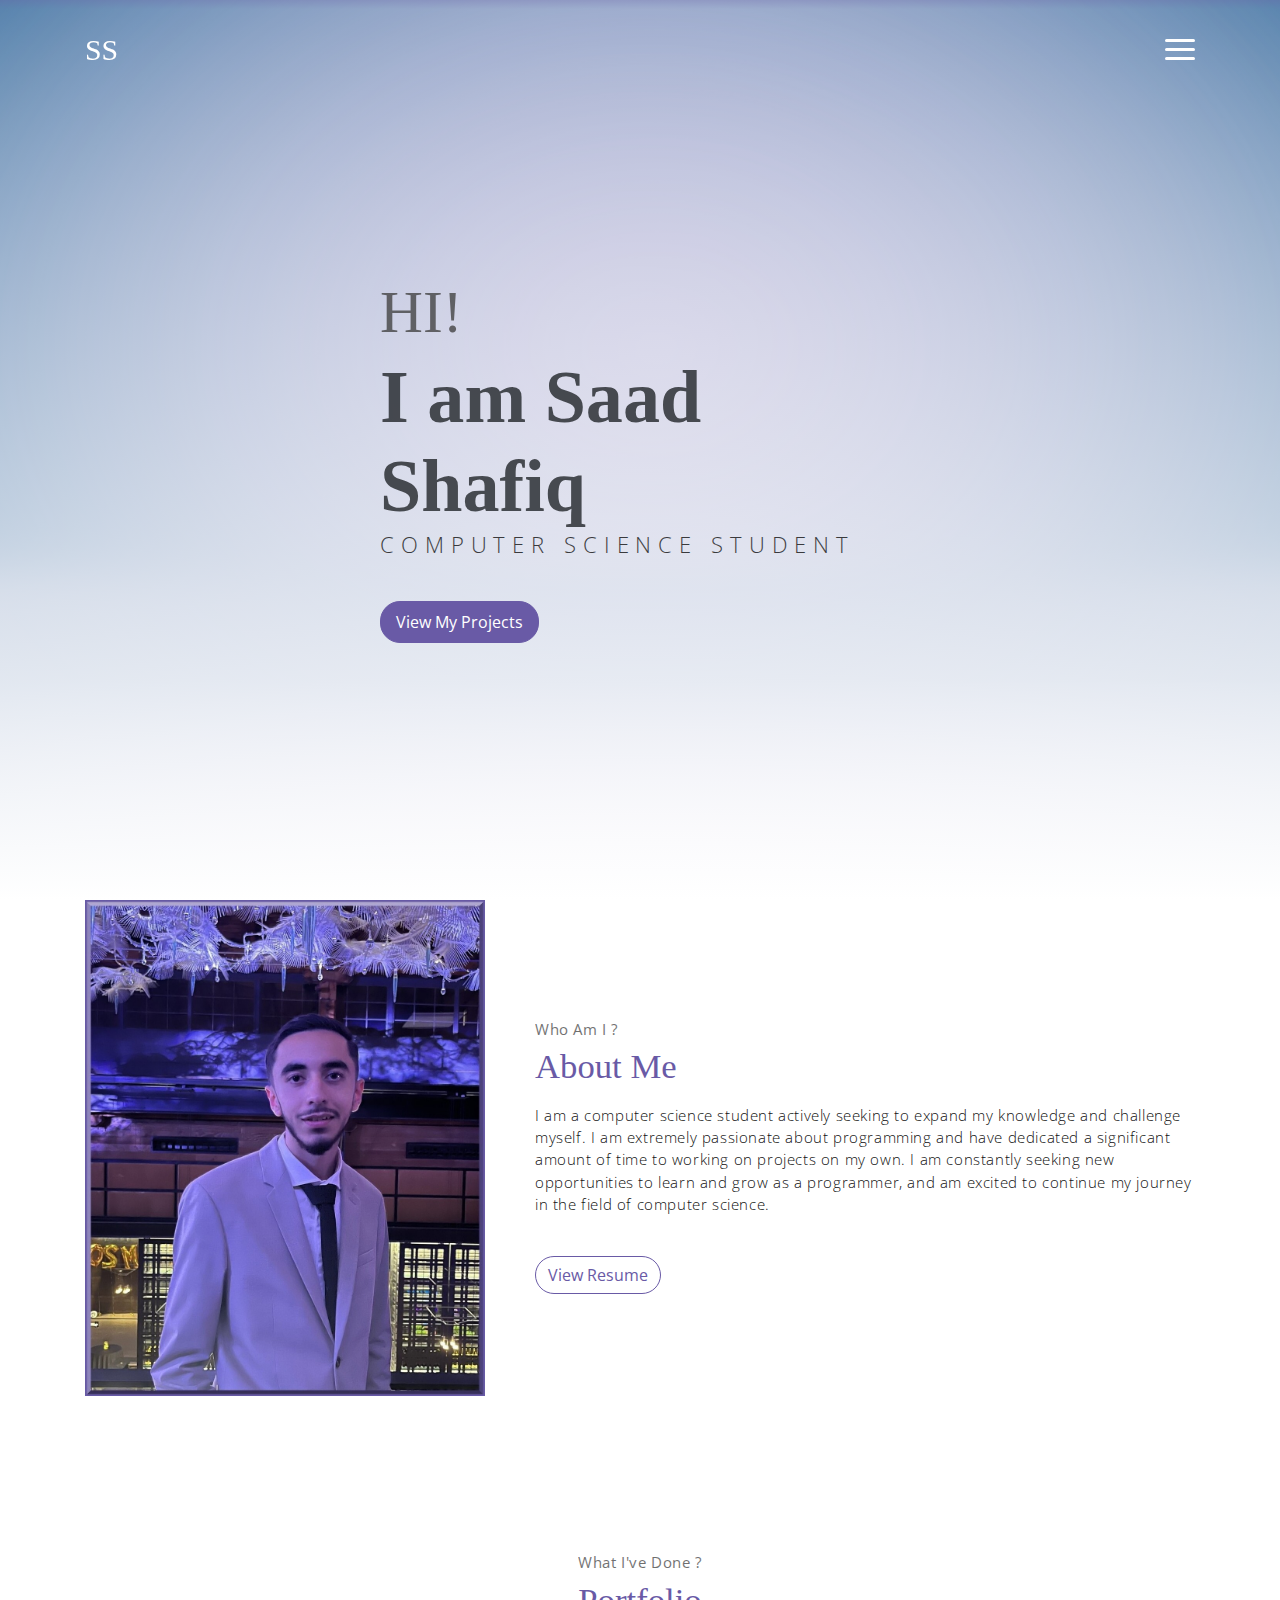
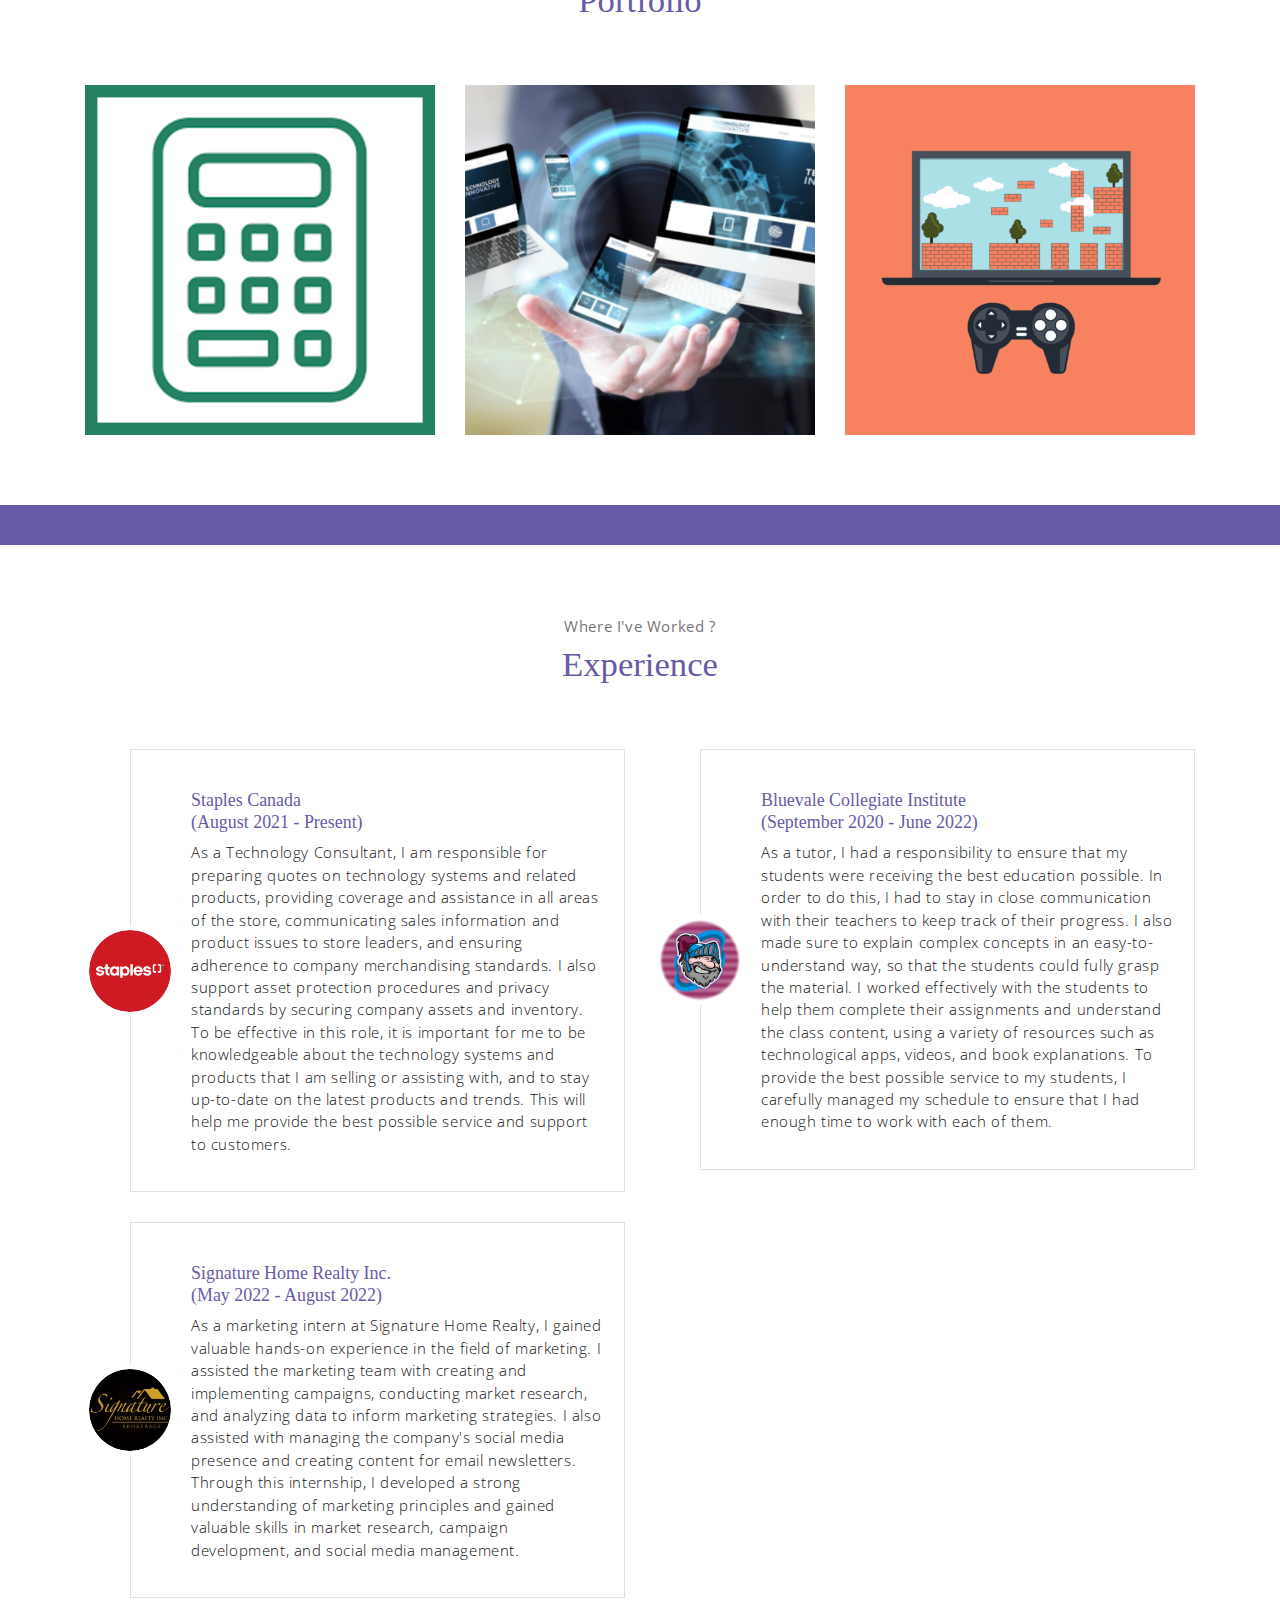
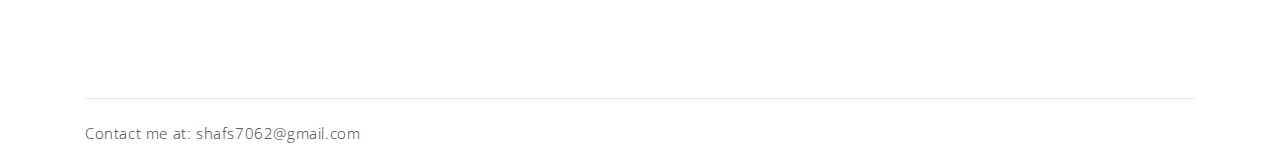
==== Saad Website/meyawo/public_html/index.html @ e9f36bd1 "added files" ====
<!DOCTYPE html>
<html lang="en">
<head>
	<meta charset="utf-8">
    <meta name="viewport" content="width=device-width, initial-scale=1, shrink-to-fit=no">
    <meta name="Saad Shafiq" content="About">
    <title>Homepage</title>
    <!-- font icons -->
    <link rel="stylesheet" href="assets/vendors/themify-icons/css/themify-icons.css">
	<link rel="stylesheet" href="assets/css/style.css">
</head>
<body data-spy="scroll" data-target=".navbar" data-offset="40" id="home">

    <!-- Page Navbar -->
    <nav class="custom-navbar" data-spy="affix" data-offset-top="20">
        <div class="container">
            <a class="logo" href="#">SS</a>         
            <ul class="nav">
                <li class="item">
                    <a class="link" href="#home">Home</a>
                </li>
                <li class="item">
                    <a class="link" href="#about">About</a>
                </li>
                <li class="item">
                    <a class="link" href="#portfolio">Portfolio</a>
                </li>
                <li class="item">
                    <a class="link" href="#testmonial">Experience</a>
                </li>
            </ul>
            <a href="javascript:void(0)" id="nav-toggle" class="hamburger hamburger--elastic">
                <div class="hamburger-box">
                  <div class="hamburger-inner"></div>
                </div>
            </a>
        </div>          
    </nav><!-- End of Page Navbar -->

    <!-- page header -->
    <header id="home" class="header">
        <div class="overlay"></div>
        <div class="header-content container">
            <h1 class="header-title">
                <span class="up">HI!</span>
                <span class="down">I am Saad Shafiq</span>
            </h1>
            <p class="header-subtitle">COMPUTER SCIENCE STUDENT</p>            

            <button onclick="window.open('https://github.com/saadshafiq15', '_blank');" class="btn btn-primary">View My Projects</button>
        </div>              
    </header><!-- end of page header -->

    <!-- about section -->
    <section class="section pt-0" id="about">
        <!-- container -->
        <div class="container text-center">
            <!-- about wrapper -->
            <div class="about">
                <div class="about-img-holder">
                    <img src="assets/imgs/myphoto.jpg" class="about-img" alt="">
                </div>
                <div class="about-caption">
                    <p class="section-subtitle">Who Am I ?</p>
                    <h2 class="section-title mb-3">About Me</h2>
                    <p>
                        I am a computer science student actively seeking to expand my knowledge and challenge myself. I am extremely passionate about programming and have dedicated a significant amount of time to working on projects on my own. I am constantly seeking new opportunities to learn and grow as a programmer, and am excited to continue my journey in the field of computer science.
                        <br>          
                    </p>
                    <button onclick="window.open('assets/imgs/resume.pdf', '_blank');" class="btn-rounded btn btn-outline-primary mt-4">View Resume</button>   
                </div>              
            </div><!-- end of about wrapper -->
        </div><!-- end of container -->
    </section> <!-- end of about section -->

    <!-- portfolio section -->
    <section class="section" id="portfolio">
        <div class="container text-center">
            <p class="section-subtitle">What I've Done ?</p>
            <h6 class="section-title mb-6">Portfolio</h6>
            <!-- row -->
            <div class="row">
                <div class="col-md-4">
                    <a href="https://replit.com/@SaadShafiq/CIS-1300-Grade-Calculator#main.c" target="_blank" class="portfolio-card">
                        <img src="assets/imgs/folio-1.png" class="portfolio-card-img" alt="Download">    
                        <span class="portfolio-card-overlay">
                            <span class="portfolio-card-caption">
                                <h4>C Programming</h5>
                                <p class="font-weight-normal">Grade Calculator</p>
                            </span>                         
                        </span>                     
                    </a>
                </div>
                <div class="col-md-4">
                    <a href="https://signaturehomerealtor.ca/" target="_blank" class="portfolio-card">
                        <img class="portfolio-card-img" src="assets/imgs/folio-2.png" class="img-responsive rounded" alt="">
                        <span class="portfolio-card-overlay">
                            <span class="portfolio-card-caption">
                                <h4>Web Development</h5>
                                <p class="font-weight-normal">Real Estate Brokerage</p>
                            </span>                         
                        </span>                         
                    </a>
                </div>
                <div class="col-md-4">
                    <a href="https://replit.com/@SaadShafiq/Maze-Game#main.py" target="_blank" class="portfolio-card">
                        <img class="portfolio-card-img" src="assets/imgs/folio-3.png" class="img-responsive rounded" alt="">    
                        <span class="portfolio-card-overlay">
                            <span class="portfolio-card-caption">
                                <h4>Game Development</h5>
                                <p class="font-weight-normal">Maze Game</p>
                            </span>                         
                        </span>                     
                    </a>
                </div>
            </div><!-- end of row -->
        </div><!-- end of container -->
    </section> <!-- end of portfolio section -->

    <!-- section -->
    <section class="section-sm bg-primary">
        <!-- container -->
        <div class="container text-center text-sm-left">
            <!-- row -->
            <div class="row align-items-center">
                <div class="col-sm offset-md-1 mb-4 mb-md-0">
                </div>
                <div class="col-sm offset-sm-2 offset-md-3">
                </div>
            </div> <!-- end of row -->
        </div> <!-- end of container -->
    </section> <!-- end of section -->

    <!-- testimonial section -->
    <section class="section" id="testmonial">
        <div class="container text-center">
            <p class="section-subtitle">Where I've Worked ?</p>
            <h6 class="section-title mb-6">Experience</h6>

            <!-- row -->
            <div class="row">
                <div class="col-md-6">
                    <div class="testimonial-card">
                        <div class="testimonial-card-img-holder">
                            <img src="assets/imgs/avatar2.png" class="testimonial-card-img" alt="">                           
                        </div>
                        <div class="testimonial-card-body">
                            <h6 class="testimonial-card-title">Staples Canada <br> (August 2021 - Present)</h6>
                            <p class="testimonial-card-subtitle">As a Technology Consultant, I am responsible for preparing quotes on technology systems and related products, providing coverage and assistance in all areas of the store, communicating sales information and product issues to store leaders, and ensuring adherence to company merchandising standards. I also support asset protection procedures and privacy standards by securing company assets and inventory. To be effective in this role, it is important for me to be knowledgeable about the technology systems and products that I am selling or assisting with, and to stay up-to-date on the latest products and trends. This will help me provide the best possible service and support to customers.</p>
                        </div>
                    </div>
                </div>
                <div class="col-md-6">
                    <div class="testimonial-card">
                        <div class="testimonial-card-img-holder">
                            <img src="assets/imgs/avatar3.jpg" class="testimonial-card-img" alt="">                        
                        </div>
                        <div class="testimonial-card-body">
                            <h6 class="testimonial-card-title">Bluevale Collegiate Institute <br> (September 2020 - June 2022)</h6>
                            <p class="testimonial-card-subtitle">As a tutor, I had a responsibility to ensure that my students were receiving the best education possible. In order to do this, I had to stay in close communication with their teachers to keep track of their progress. I also made sure to explain complex concepts in an easy-to-understand way, so that the students could fully grasp the material. I worked effectively with the students to help them complete their assignments and understand the class content, using a variety of resources such as technological apps, videos, and book explanations. To provide the best possible service to my students, I carefully managed my schedule to ensure that I had enough time to work with each of them.</p>
                        </div>
                    </div>
                </div>
                <div class="col-md-6">
                    <div class="testimonial-card">
                        <div class="testimonial-card-img-holder">
                            <img src="assets/imgs/avatar4.png" class="testimonial-card-img" alt="">                           
                        </div>
                        <div class="testimonial-card-body">
                            <h6 class="testimonial-card-title">Signature Home Realty Inc. <br> (May 2022 - August 2022)</h6>
                            <p class="testimonial-card-subtitle">As a marketing intern at Signature Home Realty, I gained valuable hands-on experience in the field of marketing. I assisted the marketing team with creating and implementing campaigns, conducting market research, and analyzing data to inform marketing strategies. I also assisted with managing the company's social media presence and creating content for email newsletters. Through this internship, I developed a strong understanding of marketing principles and gained valuable skills in market research, campaign development, and social media management.</p>
                        </div>
                    </div>
                </div>
            </div>
        </div> <!-- end of container -->
    </section> <!-- end of testimonial section -->
    

    <!-- footer -->
    <div class="container">
        <footer class="footer">       
            <p class="testimonial-card-subtitle">Contact me at: shafs7062@gmail.com</p>    
        </footer>
    </div> <!-- end of page footer -->
	
	<!-- core  -->
    <script src="assets/vendors/jquery/jquery-3.4.1.js"></script>
    <script src="assets/vendors/bootstrap/bootstrap.bundle.js"></script>

    <!-- bootstrap 3 affix -->
	<script src="assets/vendors/bootstrap/bootstrap.affix.js"></script>

    <!-- Meyawo js -->
    <script src="assets/js/meyawo.js"></script>

</body>
</html>
---- Saad Website/meyawo/public_html/assets/vendors/themify-icons/css/themify-icons.css ----
@font-face {
	font-family: 'themify';
	src:url("../fonts/themify.eot?-fvbane");
	src:url("../fonts/themify.eot?#iefix-fvbane") format("embedded-opentype"),
		url("../fonts/themify.woff?-fvbane") format("woff"),
		url("../fonts/themify.ttf?-fvbane") format("truetype"),
		url("../fonts/themify.svg?-fvbane#themify") format("svg");
	font-weight: normal;
	font-style: normal;
}

[class^="ti-"], [class*=" ti-"] {
	font-family: 'themify';
	speak: none;
	font-style: normal;
	font-weight: normal;
	font-variant: normal;
	text-transform: none;
	line-height: 1;

	/* Better Font Rendering =========== */
	-webkit-font-smoothing: antialiased;
	-moz-osx-font-smoothing: grayscale;
}

.ti-wand:before {
	content: "\e600";
}
.ti-volume:before {
	content: "\e601";
}
.ti-user:before {
	content: "\e602";
}
.ti-unlock:before {
	content: "\e603";
}
.ti-unlink:before {
	content: "\e604";
}
.ti-trash:before {
	content: "\e605";
}
.ti-thought:before {
	content: "\e606";
}
.ti-target:before {
	content: "\e607";
}
.ti-tag:before {
	content: "\e608";
}
.ti-tablet:before {
	content: "\e609";
}
.ti-star:before {
	content: "\e60a";
}
.ti-spray:before {
	content: "\e60b";
}
.ti-signal:before {
	content: "\e60c";
}
.ti-shopping-cart:before {
	content: "\e60d";
}
.ti-shopping-cart-full:before {
	content: "\e60e";
}
.ti-settings:before {
	content: "\e60f";
}
.ti-search:before {
	content: "\e610";
}
.ti-zoom-in:before {
	content: "\e611";
}
.ti-zoom-out:before {
	content: "\e612";
}
.ti-cut:before {
	content: "\e613";
}
.ti-ruler:before {
	content: "\e614";
}
.ti-ruler-pencil:before {
	content: "\e615";
}
.ti-ruler-alt:before {
	content: "\e616";
}
.ti-bookmark:before {
	content: "\e617";
}
.ti-bookmark-alt:before {
	content: "\e618";
}
.ti-reload:before {
	content: "\e619";
}
.ti-plus:before {
	content: "\e61a";
}
.ti-pin:before {
	content: "\e61b";
}
.ti-pencil:before {
	content: "\e61c";
}
.ti-pencil-alt:before {
	content: "\e61d";
}
.ti-paint-roller:before {
	content: "\e61e";
}
.ti-paint-bucket:before {
	content: "\e61f";
}
.ti-na:before {
	content: "\e620";
}
.ti-mobile:before {
	content: "\e621";
}
.ti-minus:before {
	content: "\e622";
}
.ti-medall:before {
	content: "\e623";
}
.ti-medall-alt:before {
	content: "\e624";
}
.ti-marker:before {
	content: "\e625";
}
.ti-marker-alt:before {
	content: "\e626";
}
.ti-arrow-up:before {
	content: "\e627";
}
.ti-arrow-right:before {
	content: "\e628";
}
.ti-arrow-left:before {
	content: "\e629";
}
.ti-arrow-down:before {
	content: "\e62a";
}
.ti-lock:before {
	content: "\e62b";
}
.ti-location-arrow:before {
	content: "\e62c";
}
.ti-link:before {
	content: "\e62d";
}
.ti-layout:before {
	content: "\e62e";
}
.ti-layers:before {
	content: "\e62f";
}
.ti-layers-alt:before {
	content: "\e630";
}
.ti-key:before {
	content: "\e631";
}
.ti-import:before {
	content: "\e632";
}
.ti-image:before {
	content: "\e633";
}
.ti-heart:before {
	content: "\e634";
}
.ti-heart-broken:before {
	content: "\e635";
}
.ti-hand-stop:before {
	content: "\e636";
}
.ti-hand-open:before {
	content: "\e637";
}
.ti-hand-drag:before {
	content: "\e638";
}
.ti-folder:before {
	content: "\e639";
}
.ti-flag:before {
	content: "\e63a";
}
.ti-flag-alt:before {
	content: "\e63b";
}
.ti-flag-alt-2:before {
	content: "\e63c";
}
.ti-eye:before {
	content: "\e63d";
}
.ti-export:before {
	content: "\e63e";
}
.ti-exchange-vertical:before {
	content: "\e63f";
}
.ti-desktop:before {
	content: "\e640";
}
.ti-cup:before {
	content: "\e641";
}
.ti-crown:before {
	content: "\e642";
}
.ti-comments:before {
	content: "\e643";
}
.ti-comment:before {
	content: "\e644";
}
.ti-comment-alt:before {
	content: "\e645";
}
.ti-close:before {
	content: "\e646";
}
.ti-clip:before {
	content: "\e647";
}
.ti-angle-up:before {
	content: "\e648";
}
.ti-angle-right:before {
	content: "\e649";
}
.ti-angle-left:before {
	content: "\e64a";
}
.ti-angle-down:before {
	content: "\e64b";
}
.ti-check:before {
	content: "\e64c";
}
.ti-check-box:before {
	content: "\e64d";
}
.ti-camera:before {
	content: "\e64e";
}
.ti-announcement:before {
	content: "\e64f";
}
.ti-brush:before {
	content: "\e650";
}
.ti-briefcase:before {
	content: "\e651";
}
.ti-bolt:before {
	content: "\e652";
}
.ti-bolt-alt:before {
	content: "\e653";
}
.ti-blackboard:before {
	content: "\e654";
}
.ti-bag:before {
	content: "\e655";
}
.ti-move:before {
	content: "\e656";
}
.ti-arrows-vertical:before {
	content: "\e657";
}
.ti-arrows-horizontal:before {
	content: "\e658";
}
.ti-fullscreen:before {
	content: "\e659";
}
.ti-arrow-top-right:before {
	content: "\e65a";
}
.ti-arrow-top-left:before {
	content: "\e65b";
}
.ti-arrow-circle-up:before {
	content: "\e65c";
}
.ti-arrow-circle-right:before {
	content: "\e65d";
}
.ti-arrow-circle-left:before {
	content: "\e65e";
}
.ti-arrow-circle-down:before {
	content: "\e65f";
}
.ti-angle-double-up:before {
	content: "\e660";
}
.ti-angle-double-right:before {
	content: "\e661";
}
.ti-angle-double-left:before {
	content: "\e662";
}
.ti-angle-double-down:before {
	content: "\e663";
}
.ti-zip:before {
	content: "\e664";
}
.ti-world:before {
	content: "\e665";
}
.ti-wheelchair:before {
	content: "\e666";
}
.ti-view-list:before {
	content: "\e667";
}
.ti-view-list-alt:before {
	content: "\e668";
}
.ti-view-grid:before {
	content: "\e669";
}
.ti-uppercase:before {
	content: "\e66a";
}
.ti-upload:before {
	content: "\e66b";
}
.ti-underline:before {
	content: "\e66c";
}
.ti-truck:before {
	content: "\e66d";
}
.ti-timer:before {
	content: "\e66e";
}
.ti-ticket:before {
	content: "\e66f";
}
.ti-thumb-up:before {
	content: "\e670";
}
.ti-thumb-down:before {
	content: "\e671";
}
.ti-text:before {
	content: "\e672";
}
.ti-stats-up:before {
	content: "\e673";
}
.ti-stats-down:before {
	content: "\e674";
}
.ti-split-v:before {
	content: "\e675";
}
.ti-split-h:before {
	content: "\e676";
}
.ti-smallcap:before {
	content: "\e677";
}
.ti-shine:before {
	content: "\e678";
}
.ti-shift-right:before {
	content: "\e679";
}
.ti-shift-left:before {
	content: "\e67a";
}
.ti-shield:before {
	content: "\e67b";
}
.ti-notepad:before {
	content: "\e67c";
}
.ti-server:before {
	content: "\e67d";
}
.ti-quote-right:before {
	content: "\e67e";
}
.ti-quote-left:before {
	content: "\e67f";
}
.ti-pulse:before {
	content: "\e680";
}
.ti-printer:before {
	content: "\e681";
}
.ti-power-off:before {
	content: "\e682";
}
.ti-plug:before {
	content: "\e683";
}
.ti-pie-chart:before {
	content: "\e684";
}
.ti-paragraph:before {
	content: "\e685";
}
.ti-panel:before {
	content: "\e686";
}
.ti-package:before {
	content: "\e687";
}
.ti-music:before {
	content: "\e688";
}
.ti-music-alt:before {
	content: "\e689";
}
.ti-mouse:before {
	content: "\e68a";
}
.ti-mouse-alt:before {
	content: "\e68b";
}
.ti-money:before {
	content: "\e68c";
}
.ti-microphone:before {
	content: "\e68d";
}
.ti-menu:before {
	content: "\e68e";
}
.ti-menu-alt:before {
	content: "\e68f";
}
.ti-map:before {
	content: "\e690";
}
.ti-map-alt:before {
	content: "\e691";
}
.ti-loop:before {
	content: "\e692";
}
.ti-location-pin:before {
	content: "\e693";
}
.ti-list:before {
	content: "\e694";
}
.ti-light-bulb:before {
	content: "\e695";
}
.ti-Italic:before {
	content: "\e696";
}
.ti-info:before {
	content: "\e697";
}
.ti-infinite:before {
	content: "\e698";
}
.ti-id-badge:before {
	content: "\e699";
}
.ti-hummer:before {
	content: "\e69a";
}
.ti-home:before {
	content: "\e69b";
}
.ti-help:before {
	content: "\e69c";
}
.ti-headphone:before {
	content: "\e69d";
}
.ti-harddrives:before {
	content: "\e69e";
}
.ti-harddrive:before {
	content: "\e69f";
}
.ti-gift:before {
	content: "\e6a0";
}
.ti-game:before {
	content: "\e6a1";
}
.ti-filter:before {
	content: "\e6a2";
}
.ti-files:before {
	content: "\e6a3";
}
.ti-file:before {
	content: "\e6a4";
}
.ti-eraser:before {
	content: "\e6a5";
}
.ti-envelope:before {
	content: "\e6a6";
}
.ti-download:before {
	content: "\e6a7";
}
.ti-direction:before {
	content: "\e6a8";
}
.ti-direction-alt:before {
	content: "\e6a9";
}
.ti-dashboard:before {
	content: "\e6aa";
}
.ti-control-stop:before {
	content: "\e6ab";
}
.ti-control-shuffle:before {
	content: "\e6ac";
}
.ti-control-play:before {
	content: "\e6ad";
}
.ti-control-pause:before {
	content: "\e6ae";
}
.ti-control-forward:before {
	content: "\e6af";
}
.ti-control-backward:before {
	content: "\e6b0";
}
.ti-cloud:before {
	content: "\e6b1";
}
.ti-cloud-up:before {
	content: "\e6b2";
}
.ti-cloud-down:before {
	content: "\e6b3";
}
.ti-clipboard:before {
	content: "\e6b4";
}
.ti-car:before {
	content: "\e6b5";
}
.ti-calendar:before {
	content: "\e6b6";
}
.ti-book:before {
	content: "\e6b7";
}
.ti-bell:before {
	content: "\e6b8";
}
.ti-basketball:before {
	content: "\e6b9";
}
.ti-bar-chart:before {
	content: "\e6ba";
}
.ti-bar-chart-alt:before {
	content: "\e6bb";
}
.ti-back-right:before {
	content: "\e6bc";
}
.ti-back-left:before {
	content: "\e6bd";
}
.ti-arrows-corner:before {
	content: "\e6be";
}
.ti-archive:before {
	content: "\e6bf";
}
.ti-anchor:before {
	content: "\e6c0";
}
.ti-align-right:before {
	content: "\e6c1";
}
.ti-align-left:before {
	content: "\e6c2";
}
.ti-align-justify:before {
	content: "\e6c3";
}
.ti-align-center:before {
	content: "\e6c4";
}
.ti-alert:before {
	content: "\e6c5";
}
.ti-alarm-clock:before {
	content: "\e6c6";
}
.ti-agenda:before {
	content: "\e6c7";
}
.ti-write:before {
	content: "\e6c8";
}
.ti-window:before {
	content: "\e6c9";
}
.ti-widgetized:before {
	content: "\e6ca";
}
.ti-widget:before {
	content: "\e6cb";
}
.ti-widget-alt:before {
	content: "\e6cc";
}
.ti-wallet:before {
	content: "\e6cd";
}
.ti-video-clapper:before {
	content: "\e6ce";
}
.ti-video-camera:before {
	content: "\e6cf";
}
.ti-vector:before {
	content: "\e6d0";
}
.ti-themify-logo:before {
	content: "\e6d1";
}
.ti-themify-favicon:before {
	content: "\e6d2";
}
.ti-themify-favicon-alt:before {
	content: "\e6d3";
}
.ti-support:before {
	content: "\e6d4";
}
.ti-stamp:before {
	content: "\e6d5";
}
.ti-split-v-alt:before {
	content: "\e6d6";
}
.ti-slice:before {
	content: "\e6d7";
}
.ti-shortcode:before {
	content: "\e6d8";
}
.ti-shift-right-alt:before {
	content: "\e6d9";
}
.ti-shift-left-alt:before {
	content: "\e6da";
}
.ti-ruler-alt-2:before {
	content: "\e6db";
}
.ti-receipt:before {
	content: "\e6dc";
}
.ti-pin2:before {
	content: "\e6dd";
}
.ti-pin-alt:before {
	content: "\e6de";
}
.ti-pencil-alt2:before {
	content: "\e6df";
}
.ti-palette:before {
	content: "\e6e0";
}
.ti-more:before {
	content: "\e6e1";
}
.ti-more-alt:before {
	content: "\e6e2";
}
.ti-microphone-alt:before {
	content: "\e6e3";
}
.ti-magnet:before {
	content: "\e6e4";
}
.ti-line-double:before {
	content: "\e6e5";
}
.ti-line-dotted:before {
	content: "\e6e6";
}
.ti-line-dashed:before {
	content: "\e6e7";
}
.ti-layout-width-full:before {
	content: "\e6e8";
}
.ti-layout-width-default:before {
	content: "\e6e9";
}
.ti-layout-width-default-alt:before {
	content: "\e6ea";
}
.ti-layout-tab:before {
	content: "\e6eb";
}
.ti-layout-tab-window:before {
	content: "\e6ec";
}
.ti-layout-tab-v:before {
	content: "\e6ed";
}
.ti-layout-tab-min:before {
	content: "\e6ee";
}
.ti-layout-slider:before {
	content: "\e6ef";
}
.ti-layout-slider-alt:before {
	content: "\e6f0";
}
.ti-layout-sidebar-right:before {
	content: "\e6f1";
}
.ti-layout-sidebar-none:before {
	content: "\e6f2";
}
.ti-layout-sidebar-left:before {
	content: "\e6f3";
}
.ti-layout-placeholder:before {
	content: "\e6f4";
}
.ti-layout-menu:before {
	content: "\e6f5";
}
.ti-layout-menu-v:before {
	content: "\e6f6";
}
.ti-layout-menu-separated:before {
	content: "\e6f7";
}
.ti-layout-menu-full:before {
	content: "\e6f8";
}
.ti-layout-media-right-alt:before {
	content: "\e6f9";
}
.ti-layout-media-right:before {
	content: "\e6fa";
}
.ti-layout-media-overlay:before {
	content: "\e6fb";
}
.ti-layout-media-overlay-alt:before {
	content: "\e6fc";
}
.ti-layout-media-overlay-alt-2:before {
	content: "\e6fd";
}
.ti-layout-media-left-alt:before {
	content: "\e6fe";
}
.ti-layout-media-left:before {
	content: "\e6ff";
}
.ti-layout-media-center-alt:before {
	content: "\e700";
}
.ti-layout-media-center:before {
	content: "\e701";
}
.ti-layout-list-thumb:before {
	content: "\e702";
}
.ti-layout-list-thumb-alt:before {
	content: "\e703";
}
.ti-layout-list-post:before {
	content: "\e704";
}
.ti-layout-list-large-image:before {
	content: "\e705";
}
.ti-layout-line-solid:before {
	content: "\e706";
}
.ti-layout-grid4:before {
	content: "\e707";
}
.ti-layout-grid3:before {
	content: "\e708";
}
.ti-layout-grid2:before {
	content: "\e709";
}
.ti-layout-grid2-thumb:before {
	content: "\e70a";
}
.ti-layout-cta-right:before {
	content: "\e70b";
}
.ti-layout-cta-left:before {
	content: "\e70c";
}
.ti-layout-cta-center:before {
	content: "\e70d";
}
.ti-layout-cta-btn-right:before {
	content: "\e70e";
}
.ti-layout-cta-btn-left:before {
	content: "\e70f";
}
.ti-layout-column4:before {
	content: "\e710";
}
.ti-layout-column3:before {
	content: "\e711";
}
.ti-layout-column2:before {
	content: "\e712";
}
.ti-layout-accordion-separated:before {
	content: "\e713";
}
.ti-layout-accordion-merged:before {
	content: "\e714";
}
.ti-layout-accordion-list:before {
	content: "\e715";
}
.ti-ink-pen:before {
	content: "\e716";
}
.ti-info-alt:before {
	content: "\e717";
}
.ti-help-alt:before {
	content: "\e718";
}
.ti-headphone-alt:before {
	content: "\e719";
}
.ti-hand-point-up:before {
	content: "\e71a";
}
.ti-hand-point-right:before {
	content: "\e71b";
}
.ti-hand-point-left:before {
	content: "\e71c";
}
.ti-hand-point-down:before {
	content: "\e71d";
}
.ti-gallery:before {
	content: "\e71e";
}
.ti-face-smile:before {
	content: "\e71f";
}
.ti-face-sad:before {
	content: "\e720";
}
.ti-credit-card:before {
	content: "\e721";
}
.ti-control-skip-forward:before {
	content: "\e722";
}
.ti-control-skip-backward:before {
	content: "\e723";
}
.ti-control-record:before {
	content: "\e724";
}
.ti-control-eject:before {
	content: "\e725";
}
.ti-comments-smiley:before {
	content: "\e726";
}
.ti-brush-alt:before {
	content: "\e727";
}
.ti-youtube:before {
	content: "\e728";
}
.ti-vimeo:before {
	content: "\e729";
}
.ti-twitter:before {
	content: "\e72a";
}
.ti-time:before {
	content: "\e72b";
}
.ti-tumblr:before {
	content: "\e72c";
}
.ti-skype:before {
	content: "\e72d";
}
.ti-share:before {
	content: "\e72e";
}
.ti-share-alt:before {
	content: "\e72f";
}
.ti-rocket:before {
	content: "\e730";
}
.ti-pinterest:before {
	content: "\e731";
}
.ti-new-window:before {
	content: "\e732";
}
.ti-microsoft:before {
	content: "\e733";
}
.ti-list-ol:before {
	content: "\e734";
}
.ti-linkedin:before {
	content: "\e735";
}
.ti-layout-sidebar-2:before {
	content: "\e736";
}
.ti-layout-grid4-alt:before {
	content: "\e737";
}
.ti-layout-grid3-alt:before {
	content: "\e738";
}
.ti-layout-grid2-alt:before {
	content: "\e739";
}
.ti-layout-column4-alt:before {
	content: "\e73a";
}
.ti-layout-column3-alt:before {
	content: "\e73b";
}
.ti-layout-column2-alt:before {
	content: "\e73c";
}
.ti-instagram:before {
	content: "\e73d";
}
.ti-google:before {
	content: "\e73e";
}
.ti-github:before {
	content: "\e73f";
}
.ti-flickr:before {
	content: "\e740";
}
.ti-facebook:before {
	content: "\e741";
}
.ti-dropbox:before {
	content: "\e742";
}
.ti-dribbble:before {
	content: "\e743";
}
.ti-apple:before {
	content: "\e744";
}
.ti-android:before {
	content: "\e745";
}
.ti-save:before {
	content: "\e746";
}
.ti-save-alt:before {
	content: "\e747";
}
.ti-yahoo:before {
	content: "\e748";
}
.ti-wordpress:before {
	content: "\e749";
}
.ti-vimeo-alt:before {
	content: "\e74a";
}
.ti-twitter-alt:before {
	content: "\e74b";
}
.ti-tumblr-alt:before {
	content: "\e74c";
}
.ti-trello:before {
	content: "\e74d";
}
.ti-stack-overflow:before {
	content: "\e74e";
}
.ti-soundcloud:before {
	content: "\e74f";
}
.ti-sharethis:before {
	content: "\e750";
}
.ti-sharethis-alt:before {
	content: "\e751";
}
.ti-reddit:before {
	content: "\e752";
}
.ti-pinterest-alt:before {
	content: "\e753";
}
.ti-microsoft-alt:before {
	content: "\e754";
}
.ti-linux:before {
	content: "\e755";
}
.ti-jsfiddle:before {
	content: "\e756";
}
.ti-joomla:before {
	content: "\e757";
}
.ti-html5:before {
	content: "\e758";
}
.ti-flickr-alt:before {
	content: "\e759";
}
.ti-email:before {
	content: "\e75a";
}
.ti-drupal:before {
	content: "\e75b";
}
.ti-dropbox-alt:before {
	content: "\e75c";
}
.ti-css3:before {
	content: "\e75d";
}
.ti-rss:before {
	content: "\e75e";
}
.ti-rss-alt:before {
	content: "\e75f";
}
---- Saad Website/meyawo/public_html/assets/css/style.css ----
@charset "UTF-8";
@import url("https://fonts.googleapis.com/css?family=Baloo+Paaji|Open+Sans:300,300i,400,400i,600,600i,700,700i");
:root {
  --blue: #1e549f;
  --indigo: #695aa6;
  --purple: #6f42c1;
  --pink: #e83e8c;
  --red: #ec185d;
  --orange: #ff6d02;
  --yellow: #ffc107;
  --green: #1bb74f;
  --teal: #20c997;
  --cyan: #17a2b8;
  --white: #fff;
  --gray: #6c757d;
  --gray-dark: #393e46;
  --primary: #695aa6;
  --secondary: #393e46;
  --success: #1bb74f;
  --info: #17a2b8;
  --warning: #ff6d02;
  --danger: #ec185d;
  --light: #f8f9fa;
  --dark: #212529;
  --breakpoint-xs: 0;
  --breakpoint-sm: 576px;
  --breakpoint-md: 768px;
  --breakpoint-lg: 992px;
  --breakpoint-xl: 1200px;
  --font-family-sans-serif: "Open Sans", sans-serif;
  --font-family-monospace: SFMono-Regular, Menlo, Monaco, Consolas, "Liberation Mono", "Courier New", monospace;
}

*,
*::before,
*::after {
  box-sizing: border-box;
}

html {
  font-family: sans-serif;
  line-height: 1.15;
  -webkit-text-size-adjust: 100%;
  -webkit-tap-highlight-color: rgba(0, 0, 0, 0);
}

article, aside, figcaption, figure, footer, header, hgroup, main, nav, section {
  display: block;
}

body {
  margin: 0;
  font-family: "Open Sans", sans-serif;
  font-size: 1rem;
  font-weight: 400;
  line-height: 1.5;
  color: #212529;
  text-align: left;
  background-color: #fff;
}

[tabindex="-1"]:focus {
  outline: 0 !important;
}

hr {
  box-sizing: content-box;
  height: 0;
  overflow: visible;
}

h1, h2, h3, h4, h5, h6 {
  margin-top: 0;
  margin-bottom: 0.5rem;
}

p {
  margin-top: 0;
  margin-bottom: 1rem;
}

abbr[title],
abbr[data-original-title] {
  text-decoration: underline;
  -webkit-text-decoration: underline dotted;
          text-decoration: underline dotted;
  cursor: help;
  border-bottom: 0;
  -webkit-text-decoration-skip-ink: none;
          text-decoration-skip-ink: none;
}

address {
  margin-bottom: 1rem;
  font-style: normal;
  line-height: inherit;
}

ol,
ul,
dl {
  margin-top: 0;
  margin-bottom: 1rem;
}

ol ol,
ul ul,
ol ul,
ul ol {
  margin-bottom: 0;
}

dt {
  font-weight: 700;
}

dd {
  margin-bottom: .5rem;
  margin-left: 0;
}

blockquote {
  margin: 0 0 1rem;
}

b,
strong {
  font-weight: bolder;
}

small {
  font-size: 80%;
}

sub,
sup {
  position: relative;
  font-size: 75%;
  line-height: 0;
  vertical-align: baseline;
}

sub {
  bottom: -.25em;
}

sup {
  top: -.5em;
}

a {
  color: #695aa6;
  text-decoration: none;
  background-color: transparent;
}

a:hover {
  color: #493f75;
  text-decoration: none;
}

a:not([href]):not([tabindex]) {
  color: inherit;
  text-decoration: none;
}

a:not([href]):not([tabindex]):hover, a:not([href]):not([tabindex]):focus {
  color: inherit;
  text-decoration: none;
}

a:not([href]):not([tabindex]):focus {
  outline: 0;
}

pre,
code,
kbd,
samp {
  font-family: SFMono-Regular, Menlo, Monaco, Consolas, "Liberation Mono", "Courier New", monospace;
  font-size: 1em;
}

pre {
  margin-top: 0;
  margin-bottom: 1rem;
  overflow: auto;
}

figure {
  margin: 0 0 1rem;
}

img {
  vertical-align: middle;
  border-style: none;
}

svg {
  overflow: hidden;
  vertical-align: middle;
}

table {
  border-collapse: collapse;
}

caption {
  padding-top: 0.75rem;
  padding-bottom: 0.75rem;
  color: #6c757d;
  text-align: left;
  caption-side: bottom;
}

th {
  text-align: inherit;
}

label {
  display: inline-block;
  margin-bottom: 0.5rem;
}

button {
  border-radius: 0;
}

button:focus {
  outline: 1px dotted;
  outline: 5px auto -webkit-focus-ring-color;
}

input,
button,
select,
optgroup,
textarea {
  margin: 0;
  font-family: inherit;
  font-size: inherit;
  line-height: inherit;
}

button,
input {
  overflow: visible;
}

button,
select {
  text-transform: none;
}

select {
  word-wrap: normal;
}

button,
[type="button"],
[type="reset"],
[type="submit"] {
  -webkit-appearance: button;
}

button:not(:disabled),
[type="button"]:not(:disabled),
[type="reset"]:not(:disabled),
[type="submit"]:not(:disabled) {
  cursor: pointer;
}

button::-moz-focus-inner,
[type="button"]::-moz-focus-inner,
[type="reset"]::-moz-focus-inner,
[type="submit"]::-moz-focus-inner {
  padding: 0;
  border-style: none;
}

input[type="radio"],
input[type="checkbox"] {
  box-sizing: border-box;
  padding: 0;
}

input[type="date"],
input[type="time"],
input[type="datetime-local"],
input[type="month"] {
  -webkit-appearance: listbox;
}

textarea {
  overflow: auto;
  resize: vertical;
}

fieldset {
  min-width: 0;
  padding: 0;
  margin: 0;
  border: 0;
}

legend {
  display: block;
  width: 100%;
  max-width: 100%;
  padding: 0;
  margin-bottom: .5rem;
  font-size: 1.5rem;
  line-height: inherit;
  color: inherit;
  white-space: normal;
}

progress {
  vertical-align: baseline;
}

[type="number"]::-webkit-inner-spin-button,
[type="number"]::-webkit-outer-spin-button {
  height: auto;
}

[type="search"] {
  outline-offset: -2px;
  -webkit-appearance: none;
}

[type="search"]::-webkit-search-decoration {
  -webkit-appearance: none;
}

::-webkit-file-upload-button {
  font: inherit;
  -webkit-appearance: button;
}

output {
  display: inline-block;
}

summary {
  display: list-item;
  cursor: pointer;
}

template {
  display: none;
}

[hidden] {
  display: none !important;
}

h1, h2, h3, h4, h5, h6,
.h1, .h2, .h3, .h4, .h5, .h6 {
  margin-bottom: 0.5rem;
  font-weight: 500;
  line-height: 1.2;
}

h1, .h1 {
  font-size: 2.5rem;
}

h2, .h2 {
  font-size: 2rem;
}

h3, .h3 {
  font-size: 1.75rem;
}

h4, .h4 {
  font-size: 1.5rem;
}

h5, .h5 {
  font-size: 1.25rem;
}

h6, .h6 {
  font-size: 1rem;
}

.lead {
  font-size: 1.25rem;
  font-weight: 300;
}

.display-1 {
  font-size: 6rem;
  font-weight: 300;
  line-height: 1.2;
}

.display-2 {
  font-size: 5.5rem;
  font-weight: 300;
  line-height: 1.2;
}

.display-3 {
  font-size: 4.5rem;
  font-weight: 300;
  line-height: 1.2;
}

.display-4 {
  font-size: 3.5rem;
  font-weight: 300;
  line-height: 1.2;
}

hr {
  margin-top: 1rem;
  margin-bottom: 1rem;
  border: 0;
  border-top: 1px solid rgba(0, 0, 0, 0.1);
}

small,
.small {
  font-size: 80%;
  font-weight: 400;
}

mark,
.mark {
  padding: 0.2em;
  background-color: #fcf8e3;
}

.list-unstyled {
  padding-left: 0;
  list-style: none;
}

.list-inline {
  padding-left: 0;
  list-style: none;
}

.list-inline-item {
  display: inline-block;
}

.list-inline-item:not(:last-child) {
  margin-right: 0.5rem;
}

.initialism {
  font-size: 90%;
  text-transform: uppercase;
}

.blockquote {
  margin-bottom: 1rem;
  font-size: 1.25rem;
}

.blockquote-footer {
  display: block;
  font-size: 80%;
  color: #6c757d;
}

.blockquote-footer::before {
  content: "\2014\00A0";
}

.img-fluid {
  max-width: 100%;
  height: auto;
}

.img-thumbnail {
  padding: 0.25rem;
  background-color: #fff;
  border: 1px solid #dee2e6;
  border-radius: 0.25rem;
  max-width: 100%;
  height: auto;
}

.figure {
  display: inline-block;
}

.figure-img {
  margin-bottom: 0.5rem;
  line-height: 1;
}

.figure-caption {
  font-size: 90%;
  color: #6c757d;
}

code {
  font-size: 87.5%;
  color: #e83e8c;
  word-break: break-word;
}

a > code {
  color: inherit;
}

kbd {
  padding: 0.2rem 0.4rem;
  font-size: 87.5%;
  color: #fff;
  background-color: #212529;
  border-radius: 0.2rem;
}

kbd kbd {
  padding: 0;
  font-size: 100%;
  font-weight: 700;
}

pre {
  display: block;
  font-size: 87.5%;
  color: #212529;
}

pre code {
  font-size: inherit;
  color: inherit;
  word-break: normal;
}

.pre-scrollable {
  max-height: 340px;
  overflow-y: scroll;
}

.container {
  width: 100%;
  padding-right: 15px;
  padding-left: 15px;
  margin-right: auto;
  margin-left: auto;
}

@media (min-width: 576px) {
  .container {
    max-width: 540px;
  }
}

@media (min-width: 768px) {
  .container {
    max-width: 720px;
  }
}

@media (min-width: 992px) {
  .container {
    max-width: 960px;
  }
}

@media (min-width: 1200px) {
  .container {
    max-width: 1140px;
  }
}

.container-fluid {
  width: 100%;
  padding-right: 15px;
  padding-left: 15px;
  margin-right: auto;
  margin-left: auto;
}

.row {
  display: -webkit-box;
  display: -webkit-flex;
  display: -ms-flexbox;
  display: flex;
  -webkit-flex-wrap: wrap;
      -ms-flex-wrap: wrap;
          flex-wrap: wrap;
  margin-right: -15px;
  margin-left: -15px;
}

.no-gutters {
  margin-right: 0;
  margin-left: 0;
}

.no-gutters > .col,
.no-gutters > [class*="col-"] {
  padding-right: 0;
  padding-left: 0;
}

.col-1, .col-2, .col-3, .col-4, .col-5, .col-6, .col-7, .col-8, .col-9, .col-10, .col-11, .col-12, .col,
.col-auto, .col-sm-1, .col-sm-2, .col-sm-3, .col-sm-4, .col-sm-5, .col-sm-6, .col-sm-7, .col-sm-8, .col-sm-9, .col-sm-10, .col-sm-11, .col-sm-12, .col-sm,
.col-sm-auto, .col-md-1, .col-md-2, .col-md-3, .col-md-4, .col-md-5, .col-md-6, .col-md-7, .col-md-8, .col-md-9, .col-md-10, .col-md-11, .col-md-12, .col-md,
.col-md-auto, .col-lg-1, .col-lg-2, .col-lg-3, .col-lg-4, .col-lg-5, .col-lg-6, .col-lg-7, .col-lg-8, .col-lg-9, .col-lg-10, .col-lg-11, .col-lg-12, .col-lg,
.col-lg-auto, .col-xl-1, .col-xl-2, .col-xl-3, .col-xl-4, .col-xl-5, .col-xl-6, .col-xl-7, .col-xl-8, .col-xl-9, .col-xl-10, .col-xl-11, .col-xl-12, .col-xl,
.col-xl-auto {
  position: relative;
  width: 100%;
  padding-right: 15px;
  padding-left: 15px;
}

.col {
  -webkit-flex-basis: 0;
      -ms-flex-preferred-size: 0;
          flex-basis: 0;
  -webkit-box-flex: 1;
  -webkit-flex-grow: 1;
      -ms-flex-positive: 1;
          flex-grow: 1;
  max-width: 100%;
}

.col-auto {
  -webkit-box-flex: 0;
  -webkit-flex: 0 0 auto;
      -ms-flex: 0 0 auto;
          flex: 0 0 auto;
  width: auto;
  max-width: 100%;
}

.col-1 {
  -webkit-box-flex: 0;
  -webkit-flex: 0 0 8.33333%;
      -ms-flex: 0 0 8.33333%;
          flex: 0 0 8.33333%;
  max-width: 8.33333%;
}

.col-2 {
  -webkit-box-flex: 0;
  -webkit-flex: 0 0 16.66667%;
      -ms-flex: 0 0 16.66667%;
          flex: 0 0 16.66667%;
  max-width: 16.66667%;
}

.col-3 {
  -webkit-box-flex: 0;
  -webkit-flex: 0 0 25%;
      -ms-flex: 0 0 25%;
          flex: 0 0 25%;
  max-width: 25%;
}

.col-4 {
  -webkit-box-flex: 0;
  -webkit-flex: 0 0 33.33333%;
      -ms-flex: 0 0 33.33333%;
          flex: 0 0 33.33333%;
  max-width: 33.33333%;
}

.col-5 {
  -webkit-box-flex: 0;
  -webkit-flex: 0 0 41.66667%;
      -ms-flex: 0 0 41.66667%;
          flex: 0 0 41.66667%;
  max-width: 41.66667%;
}

.col-6 {
  -webkit-box-flex: 0;
  -webkit-flex: 0 0 50%;
      -ms-flex: 0 0 50%;
          flex: 0 0 50%;
  max-width: 50%;
}

.col-7 {
  -webkit-box-flex: 0;
  -webkit-flex: 0 0 58.33333%;
      -ms-flex: 0 0 58.33333%;
          flex: 0 0 58.33333%;
  max-width: 58.33333%;
}

.col-8 {
  -webkit-box-flex: 0;
  -webkit-flex: 0 0 66.66667%;
      -ms-flex: 0 0 66.66667%;
          flex: 0 0 66.66667%;
  max-width: 66.66667%;
}

.col-9 {
  -webkit-box-flex: 0;
  -webkit-flex: 0 0 75%;
      -ms-flex: 0 0 75%;
          flex: 0 0 75%;
  max-width: 75%;
}

.col-10 {
  -webkit-box-flex: 0;
  -webkit-flex: 0 0 83.33333%;
      -ms-flex: 0 0 83.33333%;
          flex: 0 0 83.33333%;
  max-width: 83.33333%;
}

.col-11 {
  -webkit-box-flex: 0;
  -webkit-flex: 0 0 91.66667%;
      -ms-flex: 0 0 91.66667%;
          flex: 0 0 91.66667%;
  max-width: 91.66667%;
}

.col-12 {
  -webkit-box-flex: 0;
  -webkit-flex: 0 0 100%;
      -ms-flex: 0 0 100%;
          flex: 0 0 100%;
  max-width: 100%;
}

.order-first {
  -webkit-box-ordinal-group: 0;
  -webkit-order: -1;
      -ms-flex-order: -1;
          order: -1;
}

.order-last {
  -webkit-box-ordinal-group: 14;
  -webkit-order: 13;
      -ms-flex-order: 13;
          order: 13;
}

.order-0 {
  -webkit-box-ordinal-group: 1;
  -webkit-order: 0;
      -ms-flex-order: 0;
          order: 0;
}

.order-1 {
  -webkit-box-ordinal-group: 2;
  -webkit-order: 1;
      -ms-flex-order: 1;
          order: 1;
}

.order-2 {
  -webkit-box-ordinal-group: 3;
  -webkit-order: 2;
      -ms-flex-order: 2;
          order: 2;
}

.order-3 {
  -webkit-box-ordinal-group: 4;
  -webkit-order: 3;
      -ms-flex-order: 3;
          order: 3;
}

.order-4 {
  -webkit-box-ordinal-group: 5;
  -webkit-order: 4;
      -ms-flex-order: 4;
          order: 4;
}

.order-5 {
  -webkit-box-ordinal-group: 6;
  -webkit-order: 5;
      -ms-flex-order: 5;
          order: 5;
}

.order-6 {
  -webkit-box-ordinal-group: 7;
  -webkit-order: 6;
      -ms-flex-order: 6;
          order: 6;
}

.order-7 {
  -webkit-box-ordinal-group: 8;
  -webkit-order: 7;
      -ms-flex-order: 7;
          order: 7;
}

.order-8 {
  -webkit-box-ordinal-group: 9;
  -webkit-order: 8;
      -ms-flex-order: 8;
          order: 8;
}

.order-9 {
  -webkit-box-ordinal-group: 10;
  -webkit-order: 9;
      -ms-flex-order: 9;
          order: 9;
}

.order-10 {
  -webkit-box-ordinal-group: 11;
  -webkit-order: 10;
      -ms-flex-order: 10;
          order: 10;
}

.order-11 {
  -webkit-box-ordinal-group: 12;
  -webkit-order: 11;
      -ms-flex-order: 11;
          order: 11;
}

.order-12 {
  -webkit-box-ordinal-group: 13;
  -webkit-order: 12;
      -ms-flex-order: 12;
          order: 12;
}

.offset-1 {
  margin-left: 8.33333%;
}

.offset-2 {
  margin-left: 16.66667%;
}

.offset-3 {
  margin-left: 25%;
}

.offset-4 {
  margin-left: 33.33333%;
}

.offset-5 {
  margin-left: 41.66667%;
}

.offset-6 {
  margin-left: 50%;
}

.offset-7 {
  margin-left: 58.33333%;
}

.offset-8 {
  margin-left: 66.66667%;
}

.offset-9 {
  margin-left: 75%;
}

.offset-10 {
  margin-left: 83.33333%;
}

.offset-11 {
  margin-left: 91.66667%;
}

@media (min-width: 576px) {
  .col-sm {
    -webkit-flex-basis: 0;
        -ms-flex-preferred-size: 0;
            flex-basis: 0;
    -webkit-box-flex: 1;
    -webkit-flex-grow: 1;
        -ms-flex-positive: 1;
            flex-grow: 1;
    max-width: 100%;
  }
  .col-sm-auto {
    -webkit-box-flex: 0;
    -webkit-flex: 0 0 auto;
        -ms-flex: 0 0 auto;
            flex: 0 0 auto;
    width: auto;
    max-width: 100%;
  }
  .col-sm-1 {
    -webkit-box-flex: 0;
    -webkit-flex: 0 0 8.33333%;
        -ms-flex: 0 0 8.33333%;
            flex: 0 0 8.33333%;
    max-width: 8.33333%;
  }
  .col-sm-2 {
    -webkit-box-flex: 0;
    -webkit-flex: 0 0 16.66667%;
        -ms-flex: 0 0 16.66667%;
            flex: 0 0 16.66667%;
    max-width: 16.66667%;
  }
  .col-sm-3 {
    -webkit-box-flex: 0;
    -webkit-flex: 0 0 25%;
        -ms-flex: 0 0 25%;
            flex: 0 0 25%;
    max-width: 25%;
  }
  .col-sm-4 {
    -webkit-box-flex: 0;
    -webkit-flex: 0 0 33.33333%;
        -ms-flex: 0 0 33.33333%;
            flex: 0 0 33.33333%;
    max-width: 33.33333%;
  }
  .col-sm-5 {
    -webkit-box-flex: 0;
    -webkit-flex: 0 0 41.66667%;
        -ms-flex: 0 0 41.66667%;
            flex: 0 0 41.66667%;
    max-width: 41.66667%;
  }
  .col-sm-6 {
    -webkit-box-flex: 0;
    -webkit-flex: 0 0 50%;
        -ms-flex: 0 0 50%;
            flex: 0 0 50%;
    max-width: 50%;
  }
  .col-sm-7 {
    -webkit-box-flex: 0;
    -webkit-flex: 0 0 58.33333%;
        -ms-flex: 0 0 58.33333%;
            flex: 0 0 58.33333%;
    max-width: 58.33333%;
  }
  .col-sm-8 {
    -webkit-box-flex: 0;
    -webkit-flex: 0 0 66.66667%;
        -ms-flex: 0 0 66.66667%;
            flex: 0 0 66.66667%;
    max-width: 66.66667%;
  }
  .col-sm-9 {
    -webkit-box-flex: 0;
    -webkit-flex: 0 0 75%;
        -ms-flex: 0 0 75%;
            flex: 0 0 75%;
    max-width: 75%;
  }
  .col-sm-10 {
    -webkit-box-flex: 0;
    -webkit-flex: 0 0 83.33333%;
        -ms-flex: 0 0 83.33333%;
            flex: 0 0 83.33333%;
    max-width: 83.33333%;
  }
  .col-sm-11 {
    -webkit-box-flex: 0;
    -webkit-flex: 0 0 91.66667%;
        -ms-flex: 0 0 91.66667%;
            flex: 0 0 91.66667%;
    max-width: 91.66667%;
  }
  .col-sm-12 {
    -webkit-box-flex: 0;
    -webkit-flex: 0 0 100%;
        -ms-flex: 0 0 100%;
            flex: 0 0 100%;
    max-width: 100%;
  }
  .order-sm-first {
    -webkit-box-ordinal-group: 0;
    -webkit-order: -1;
        -ms-flex-order: -1;
            order: -1;
  }
  .order-sm-last {
    -webkit-box-ordinal-group: 14;
    -webkit-order: 13;
        -ms-flex-order: 13;
            order: 13;
  }
  .order-sm-0 {
    -webkit-box-ordinal-group: 1;
    -webkit-order: 0;
        -ms-flex-order: 0;
            order: 0;
  }
  .order-sm-1 {
    -webkit-box-ordinal-group: 2;
    -webkit-order: 1;
        -ms-flex-order: 1;
            order: 1;
  }
  .order-sm-2 {
    -webkit-box-ordinal-group: 3;
    -webkit-order: 2;
        -ms-flex-order: 2;
            order: 2;
  }
  .order-sm-3 {
    -webkit-box-ordinal-group: 4;
    -webkit-order: 3;
        -ms-flex-order: 3;
            order: 3;
  }
  .order-sm-4 {
    -webkit-box-ordinal-group: 5;
    -webkit-order: 4;
        -ms-flex-order: 4;
            order: 4;
  }
  .order-sm-5 {
    -webkit-box-ordinal-group: 6;
    -webkit-order: 5;
        -ms-flex-order: 5;
            order: 5;
  }
  .order-sm-6 {
    -webkit-box-ordinal-group: 7;
    -webkit-order: 6;
        -ms-flex-order: 6;
            order: 6;
  }
  .order-sm-7 {
    -webkit-box-ordinal-group: 8;
    -webkit-order: 7;
        -ms-flex-order: 7;
            order: 7;
  }
  .order-sm-8 {
    -webkit-box-ordinal-group: 9;
    -webkit-order: 8;
        -ms-flex-order: 8;
            order: 8;
  }
  .order-sm-9 {
    -webkit-box-ordinal-group: 10;
    -webkit-order: 9;
        -ms-flex-order: 9;
            order: 9;
  }
  .order-sm-10 {
    -webkit-box-ordinal-group: 11;
    -webkit-order: 10;
        -ms-flex-order: 10;
            order: 10;
  }
  .order-sm-11 {
    -webkit-box-ordinal-group: 12;
    -webkit-order: 11;
        -ms-flex-order: 11;
            order: 11;
  }
  .order-sm-12 {
    -webkit-box-ordinal-group: 13;
    -webkit-order: 12;
        -ms-flex-order: 12;
            order: 12;
  }
  .offset-sm-0 {
    margin-left: 0;
  }
  .offset-sm-1 {
    margin-left: 8.33333%;
  }
  .offset-sm-2 {
    margin-left: 16.66667%;
  }
  .offset-sm-3 {
    margin-left: 25%;
  }
  .offset-sm-4 {
    margin-left: 33.33333%;
  }
  .offset-sm-5 {
    margin-left: 41.66667%;
  }
  .offset-sm-6 {
    margin-left: 50%;
  }
  .offset-sm-7 {
    margin-left: 58.33333%;
  }
  .offset-sm-8 {
    margin-left: 66.66667%;
  }
  .offset-sm-9 {
    margin-left: 75%;
  }
  .offset-sm-10 {
    margin-left: 83.33333%;
  }
  .offset-sm-11 {
    margin-left: 91.66667%;
  }
}

@media (min-width: 768px) {
  .col-md {
    -webkit-flex-basis: 0;
        -ms-flex-preferred-size: 0;
            flex-basis: 0;
    -webkit-box-flex: 1;
    -webkit-flex-grow: 1;
        -ms-flex-positive: 1;
            flex-grow: 1;
    max-width: 100%;
  }
  .col-md-auto {
    -webkit-box-flex: 0;
    -webkit-flex: 0 0 auto;
        -ms-flex: 0 0 auto;
            flex: 0 0 auto;
    width: auto;
    max-width: 100%;
  }
  .col-md-1 {
    -webkit-box-flex: 0;
    -webkit-flex: 0 0 8.33333%;
        -ms-flex: 0 0 8.33333%;
            flex: 0 0 8.33333%;
    max-width: 8.33333%;
  }
  .col-md-2 {
    -webkit-box-flex: 0;
    -webkit-flex: 0 0 16.66667%;
        -ms-flex: 0 0 16.66667%;
            flex: 0 0 16.66667%;
    max-width: 16.66667%;
  }
  .col-md-3 {
    -webkit-box-flex: 0;
    -webkit-flex: 0 0 25%;
        -ms-flex: 0 0 25%;
            flex: 0 0 25%;
    max-width: 25%;
  }
  .col-md-4 {
    -webkit-box-flex: 0;
    -webkit-flex: 0 0 33.33333%;
        -ms-flex: 0 0 33.33333%;
            flex: 0 0 33.33333%;
    max-width: 33.33333%;
  }
  .col-md-5 {
    -webkit-box-flex: 0;
    -webkit-flex: 0 0 41.66667%;
        -ms-flex: 0 0 41.66667%;
            flex: 0 0 41.66667%;
    max-width: 41.66667%;
  }
  .col-md-6 {
    -webkit-box-flex: 0;
    -webkit-flex: 0 0 50%;
        -ms-flex: 0 0 50%;
            flex: 0 0 50%;
    max-width: 50%;
  }
  .col-md-7 {
    -webkit-box-flex: 0;
    -webkit-flex: 0 0 58.33333%;
        -ms-flex: 0 0 58.33333%;
            flex: 0 0 58.33333%;
    max-width: 58.33333%;
  }
  .col-md-8 {
    -webkit-box-flex: 0;
    -webkit-flex: 0 0 66.66667%;
        -ms-flex: 0 0 66.66667%;
            flex: 0 0 66.66667%;
    max-width: 66.66667%;
  }
  .col-md-9 {
    -webkit-box-flex: 0;
    -webkit-flex: 0 0 75%;
        -ms-flex: 0 0 75%;
            flex: 0 0 75%;
    max-width: 75%;
  }
  .col-md-10 {
    -webkit-box-flex: 0;
    -webkit-flex: 0 0 83.33333%;
        -ms-flex: 0 0 83.33333%;
            flex: 0 0 83.33333%;
    max-width: 83.33333%;
  }
  .col-md-11 {
    -webkit-box-flex: 0;
    -webkit-flex: 0 0 91.66667%;
        -ms-flex: 0 0 91.66667%;
            flex: 0 0 91.66667%;
    max-width: 91.66667%;
  }
  .col-md-12 {
    -webkit-box-flex: 0;
    -webkit-flex: 0 0 100%;
        -ms-flex: 0 0 100%;
            flex: 0 0 100%;
    max-width: 100%;
  }
  .order-md-first {
    -webkit-box-ordinal-group: 0;
    -webkit-order: -1;
        -ms-flex-order: -1;
            order: -1;
  }
  .order-md-last {
    -webkit-box-ordinal-group: 14;
    -webkit-order: 13;
        -ms-flex-order: 13;
            order: 13;
  }
  .order-md-0 {
    -webkit-box-ordinal-group: 1;
    -webkit-order: 0;
        -ms-flex-order: 0;
            order: 0;
  }
  .order-md-1 {
    -webkit-box-ordinal-group: 2;
    -webkit-order: 1;
        -ms-flex-order: 1;
            order: 1;
  }
  .order-md-2 {
    -webkit-box-ordinal-group: 3;
    -webkit-order: 2;
        -ms-flex-order: 2;
            order: 2;
  }
  .order-md-3 {
    -webkit-box-ordinal-group: 4;
    -webkit-order: 3;
        -ms-flex-order: 3;
            order: 3;
  }
  .order-md-4 {
    -webkit-box-ordinal-group: 5;
    -webkit-order: 4;
        -ms-flex-order: 4;
            order: 4;
  }
  .order-md-5 {
    -webkit-box-ordinal-group: 6;
    -webkit-order: 5;
        -ms-flex-order: 5;
            order: 5;
  }
  .order-md-6 {
    -webkit-box-ordinal-group: 7;
    -webkit-order: 6;
        -ms-flex-order: 6;
            order: 6;
  }
  .order-md-7 {
    -webkit-box-ordinal-group: 8;
    -webkit-order: 7;
        -ms-flex-order: 7;
            order: 7;
  }
  .order-md-8 {
    -webkit-box-ordinal-group: 9;
    -webkit-order: 8;
        -ms-flex-order: 8;
            order: 8;
  }
  .order-md-9 {
    -webkit-box-ordinal-group: 10;
    -webkit-order: 9;
        -ms-flex-order: 9;
            order: 9;
  }
  .order-md-10 {
    -webkit-box-ordinal-group: 11;
    -webkit-order: 10;
        -ms-flex-order: 10;
            order: 10;
  }
  .order-md-11 {
    -webkit-box-ordinal-group: 12;
    -webkit-order: 11;
        -ms-flex-order: 11;
            order: 11;
  }
  .order-md-12 {
    -webkit-box-ordinal-group: 13;
    -webkit-order: 12;
        -ms-flex-order: 12;
            order: 12;
  }
  .offset-md-0 {
    margin-left: 0;
  }
  .offset-md-1 {
    margin-left: 8.33333%;
  }
  .offset-md-2 {
    margin-left: 16.66667%;
  }
  .offset-md-3 {
    margin-left: 25%;
  }
  .offset-md-4 {
    margin-left: 33.33333%;
  }
  .offset-md-5 {
    margin-left: 41.66667%;
  }
  .offset-md-6 {
    margin-left: 50%;
  }
  .offset-md-7 {
    margin-left: 58.33333%;
  }
  .offset-md-8 {
    margin-left: 66.66667%;
  }
  .offset-md-9 {
    margin-left: 75%;
  }
  .offset-md-10 {
    margin-left: 83.33333%;
  }
  .offset-md-11 {
    margin-left: 91.66667%;
  }
}

@media (min-width: 992px) {
  .col-lg {
    -webkit-flex-basis: 0;
        -ms-flex-preferred-size: 0;
            flex-basis: 0;
    -webkit-box-flex: 1;
    -webkit-flex-grow: 1;
        -ms-flex-positive: 1;
            flex-grow: 1;
    max-width: 100%;
  }
  .col-lg-auto {
    -webkit-box-flex: 0;
    -webkit-flex: 0 0 auto;
        -ms-flex: 0 0 auto;
            flex: 0 0 auto;
    width: auto;
    max-width: 100%;
  }
  .col-lg-1 {
    -webkit-box-flex: 0;
    -webkit-flex: 0 0 8.33333%;
        -ms-flex: 0 0 8.33333%;
            flex: 0 0 8.33333%;
    max-width: 8.33333%;
  }
  .col-lg-2 {
    -webkit-box-flex: 0;
    -webkit-flex: 0 0 16.66667%;
        -ms-flex: 0 0 16.66667%;
            flex: 0 0 16.66667%;
    max-width: 16.66667%;
  }
  .col-lg-3 {
    -webkit-box-flex: 0;
    -webkit-flex: 0 0 25%;
        -ms-flex: 0 0 25%;
            flex: 0 0 25%;
    max-width: 25%;
  }
  .col-lg-4 {
    -webkit-box-flex: 0;
    -webkit-flex: 0 0 33.33333%;
        -ms-flex: 0 0 33.33333%;
            flex: 0 0 33.33333%;
    max-width: 33.33333%;
  }
  .col-lg-5 {
    -webkit-box-flex: 0;
    -webkit-flex: 0 0 41.66667%;
        -ms-flex: 0 0 41.66667%;
            flex: 0 0 41.66667%;
    max-width: 41.66667%;
  }
  .col-lg-6 {
    -webkit-box-flex: 0;
    -webkit-flex: 0 0 50%;
        -ms-flex: 0 0 50%;
            flex: 0 0 50%;
    max-width: 50%;
  }
  .col-lg-7 {
    -webkit-box-flex: 0;
    -webkit-flex: 0 0 58.33333%;
        -ms-flex: 0 0 58.33333%;
            flex: 0 0 58.33333%;
    max-width: 58.33333%;
  }
  .col-lg-8 {
    -webkit-box-flex: 0;
    -webkit-flex: 0 0 66.66667%;
        -ms-flex: 0 0 66.66667%;
            flex: 0 0 66.66667%;
    max-width: 66.66667%;
  }
  .col-lg-9 {
    -webkit-box-flex: 0;
    -webkit-flex: 0 0 75%;
        -ms-flex: 0 0 75%;
            flex: 0 0 75%;
    max-width: 75%;
  }
  .col-lg-10 {
    -webkit-box-flex: 0;
    -webkit-flex: 0 0 83.33333%;
        -ms-flex: 0 0 83.33333%;
            flex: 0 0 83.33333%;
    max-width: 83.33333%;
  }
  .col-lg-11 {
    -webkit-box-flex: 0;
    -webkit-flex: 0 0 91.66667%;
        -ms-flex: 0 0 91.66667%;
            flex: 0 0 91.66667%;
    max-width: 91.66667%;
  }
  .col-lg-12 {
    -webkit-box-flex: 0;
    -webkit-flex: 0 0 100%;
        -ms-flex: 0 0 100%;
            flex: 0 0 100%;
    max-width: 100%;
  }
  .order-lg-first {
    -webkit-box-ordinal-group: 0;
    -webkit-order: -1;
        -ms-flex-order: -1;
            order: -1;
  }
  .order-lg-last {
    -webkit-box-ordinal-group: 14;
    -webkit-order: 13;
        -ms-flex-order: 13;
            order: 13;
  }
  .order-lg-0 {
    -webkit-box-ordinal-group: 1;
    -webkit-order: 0;
        -ms-flex-order: 0;
            order: 0;
  }
  .order-lg-1 {
    -webkit-box-ordinal-group: 2;
    -webkit-order: 1;
        -ms-flex-order: 1;
            order: 1;
  }
  .order-lg-2 {
    -webkit-box-ordinal-group: 3;
    -webkit-order: 2;
        -ms-flex-order: 2;
            order: 2;
  }
  .order-lg-3 {
    -webkit-box-ordinal-group: 4;
    -webkit-order: 3;
        -ms-flex-order: 3;
            order: 3;
  }
  .order-lg-4 {
    -webkit-box-ordinal-group: 5;
    -webkit-order: 4;
        -ms-flex-order: 4;
            order: 4;
  }
  .order-lg-5 {
    -webkit-box-ordinal-group: 6;
    -webkit-order: 5;
        -ms-flex-order: 5;
            order: 5;
  }
  .order-lg-6 {
    -webkit-box-ordinal-group: 7;
    -webkit-order: 6;
        -ms-flex-order: 6;
            order: 6;
  }
  .order-lg-7 {
    -webkit-box-ordinal-group: 8;
    -webkit-order: 7;
        -ms-flex-order: 7;
            order: 7;
  }
  .order-lg-8 {
    -webkit-box-ordinal-group: 9;
    -webkit-order: 8;
        -ms-flex-order: 8;
            order: 8;
  }
  .order-lg-9 {
    -webkit-box-ordinal-group: 10;
    -webkit-order: 9;
        -ms-flex-order: 9;
            order: 9;
  }
  .order-lg-10 {
    -webkit-box-ordinal-group: 11;
    -webkit-order: 10;
        -ms-flex-order: 10;
            order: 10;
  }
  .order-lg-11 {
    -webkit-box-ordinal-group: 12;
    -webkit-order: 11;
        -ms-flex-order: 11;
            order: 11;
  }
  .order-lg-12 {
    -webkit-box-ordinal-group: 13;
    -webkit-order: 12;
        -ms-flex-order: 12;
            order: 12;
  }
  .offset-lg-0 {
    margin-left: 0;
  }
  .offset-lg-1 {
    margin-left: 8.33333%;
  }
  .offset-lg-2 {
    margin-left: 16.66667%;
  }
  .offset-lg-3 {
    margin-left: 25%;
  }
  .offset-lg-4 {
    margin-left: 33.33333%;
  }
  .offset-lg-5 {
    margin-left: 41.66667%;
  }
  .offset-lg-6 {
    margin-left: 50%;
  }
  .offset-lg-7 {
    margin-left: 58.33333%;
  }
  .offset-lg-8 {
    margin-left: 66.66667%;
  }
  .offset-lg-9 {
    margin-left: 75%;
  }
  .offset-lg-10 {
    margin-left: 83.33333%;
  }
  .offset-lg-11 {
    margin-left: 91.66667%;
  }
}

@media (min-width: 1200px) {
  .col-xl {
    -webkit-flex-basis: 0;
        -ms-flex-preferred-size: 0;
            flex-basis: 0;
    -webkit-box-flex: 1;
    -webkit-flex-grow: 1;
        -ms-flex-positive: 1;
            flex-grow: 1;
    max-width: 100%;
  }
  .col-xl-auto {
    -webkit-box-flex: 0;
    -webkit-flex: 0 0 auto;
        -ms-flex: 0 0 auto;
            flex: 0 0 auto;
    width: auto;
    max-width: 100%;
  }
  .col-xl-1 {
    -webkit-box-flex: 0;
    -webkit-flex: 0 0 8.33333%;
        -ms-flex: 0 0 8.33333%;
            flex: 0 0 8.33333%;
    max-width: 8.33333%;
  }
  .col-xl-2 {
    -webkit-box-flex: 0;
    -webkit-flex: 0 0 16.66667%;
        -ms-flex: 0 0 16.66667%;
            flex: 0 0 16.66667%;
    max-width: 16.66667%;
  }
  .col-xl-3 {
    -webkit-box-flex: 0;
    -webkit-flex: 0 0 25%;
        -ms-flex: 0 0 25%;
            flex: 0 0 25%;
    max-width: 25%;
  }
  .col-xl-4 {
    -webkit-box-flex: 0;
    -webkit-flex: 0 0 33.33333%;
        -ms-flex: 0 0 33.33333%;
            flex: 0 0 33.33333%;
    max-width: 33.33333%;
  }
  .col-xl-5 {
    -webkit-box-flex: 0;
    -webkit-flex: 0 0 41.66667%;
        -ms-flex: 0 0 41.66667%;
            flex: 0 0 41.66667%;
    max-width: 41.66667%;
  }
  .col-xl-6 {
    -webkit-box-flex: 0;
    -webkit-flex: 0 0 50%;
        -ms-flex: 0 0 50%;
            flex: 0 0 50%;
    max-width: 50%;
  }
  .col-xl-7 {
    -webkit-box-flex: 0;
    -webkit-flex: 0 0 58.33333%;
        -ms-flex: 0 0 58.33333%;
            flex: 0 0 58.33333%;
    max-width: 58.33333%;
  }
  .col-xl-8 {
    -webkit-box-flex: 0;
    -webkit-flex: 0 0 66.66667%;
        -ms-flex: 0 0 66.66667%;
            flex: 0 0 66.66667%;
    max-width: 66.66667%;
  }
  .col-xl-9 {
    -webkit-box-flex: 0;
    -webkit-flex: 0 0 75%;
        -ms-flex: 0 0 75%;
            flex: 0 0 75%;
    max-width: 75%;
  }
  .col-xl-10 {
    -webkit-box-flex: 0;
    -webkit-flex: 0 0 83.33333%;
        -ms-flex: 0 0 83.33333%;
            flex: 0 0 83.33333%;
    max-width: 83.33333%;
  }
  .col-xl-11 {
    -webkit-box-flex: 0;
    -webkit-flex: 0 0 91.66667%;
        -ms-flex: 0 0 91.66667%;
            flex: 0 0 91.66667%;
    max-width: 91.66667%;
  }
  .col-xl-12 {
    -webkit-box-flex: 0;
    -webkit-flex: 0 0 100%;
        -ms-flex: 0 0 100%;
            flex: 0 0 100%;
    max-width: 100%;
  }
  .order-xl-first {
    -webkit-box-ordinal-group: 0;
    -webkit-order: -1;
        -ms-flex-order: -1;
            order: -1;
  }
  .order-xl-last {
    -webkit-box-ordinal-group: 14;
    -webkit-order: 13;
        -ms-flex-order: 13;
            order: 13;
  }
  .order-xl-0 {
    -webkit-box-ordinal-group: 1;
    -webkit-order: 0;
        -ms-flex-order: 0;
            order: 0;
  }
  .order-xl-1 {
    -webkit-box-ordinal-group: 2;
    -webkit-order: 1;
        -ms-flex-order: 1;
            order: 1;
  }
  .order-xl-2 {
    -webkit-box-ordinal-group: 3;
    -webkit-order: 2;
        -ms-flex-order: 2;
            order: 2;
  }
  .order-xl-3 {
    -webkit-box-ordinal-group: 4;
    -webkit-order: 3;
        -ms-flex-order: 3;
            order: 3;
  }
  .order-xl-4 {
    -webkit-box-ordinal-group: 5;
    -webkit-order: 4;
        -ms-flex-order: 4;
            order: 4;
  }
  .order-xl-5 {
    -webkit-box-ordinal-group: 6;
    -webkit-order: 5;
        -ms-flex-order: 5;
            order: 5;
  }
  .order-xl-6 {
    -webkit-box-ordinal-group: 7;
    -webkit-order: 6;
        -ms-flex-order: 6;
            order: 6;
  }
  .order-xl-7 {
    -webkit-box-ordinal-group: 8;
    -webkit-order: 7;
        -ms-flex-order: 7;
            order: 7;
  }
  .order-xl-8 {
    -webkit-box-ordinal-group: 9;
    -webkit-order: 8;
        -ms-flex-order: 8;
            order: 8;
  }
  .order-xl-9 {
    -webkit-box-ordinal-group: 10;
    -webkit-order: 9;
        -ms-flex-order: 9;
            order: 9;
  }
  .order-xl-10 {
    -webkit-box-ordinal-group: 11;
    -webkit-order: 10;
        -ms-flex-order: 10;
            order: 10;
  }
  .order-xl-11 {
    -webkit-box-ordinal-group: 12;
    -webkit-order: 11;
        -ms-flex-order: 11;
            order: 11;
  }
  .order-xl-12 {
    -webkit-box-ordinal-group: 13;
    -webkit-order: 12;
        -ms-flex-order: 12;
            order: 12;
  }
  .offset-xl-0 {
    margin-left: 0;
  }
  .offset-xl-1 {
    margin-left: 8.33333%;
  }
  .offset-xl-2 {
    margin-left: 16.66667%;
  }
  .offset-xl-3 {
    margin-left: 25%;
  }
  .offset-xl-4 {
    margin-left: 33.33333%;
  }
  .offset-xl-5 {
    margin-left: 41.66667%;
  }
  .offset-xl-6 {
    margin-left: 50%;
  }
  .offset-xl-7 {
    margin-left: 58.33333%;
  }
  .offset-xl-8 {
    margin-left: 66.66667%;
  }
  .offset-xl-9 {
    margin-left: 75%;
  }
  .offset-xl-10 {
    margin-left: 83.33333%;
  }
  .offset-xl-11 {
    margin-left: 91.66667%;
  }
}

.table {
  width: 100%;
  margin-bottom: 1rem;
  color: #212529;
}

.table th,
.table td {
  padding: 0.75rem;
  vertical-align: top;
  border-top: 1px solid #dee2e6;
}

.table thead th {
  vertical-align: bottom;
  border-bottom: 2px solid #dee2e6;
}

.table tbody + tbody {
  border-top: 2px solid #dee2e6;
}

.table-sm th,
.table-sm td {
  padding: 0.3rem;
}

.table-bordered {
  border: 1px solid #dee2e6;
}

.table-bordered th,
.table-bordered td {
  border: 1px solid #dee2e6;
}

.table-bordered thead th,
.table-bordered thead td {
  border-bottom-width: 2px;
}

.table-borderless th,
.table-borderless td,
.table-borderless thead th,
.table-borderless tbody + tbody {
  border: 0;
}

.table-striped tbody tr:nth-of-type(odd) {
  background-color: rgba(0, 0, 0, 0.05);
}

.table-hover tbody tr:hover {
  color: #212529;
  background-color: rgba(0, 0, 0, 0.075);
}

.table-primary,
.table-primary > th,
.table-primary > td {
  background-color: #d5d1e6;
}

.table-primary th,
.table-primary td,
.table-primary thead th,
.table-primary tbody + tbody {
  border-color: #b1a9d1;
}

.table-hover .table-primary:hover {
  background-color: #c6c0dd;
}

.table-hover .table-primary:hover > td,
.table-hover .table-primary:hover > th {
  background-color: #c6c0dd;
}

.table-secondary,
.table-secondary > th,
.table-secondary > td {
  background-color: #c8c9cb;
}

.table-secondary th,
.table-secondary td,
.table-secondary thead th,
.table-secondary tbody + tbody {
  border-color: #989b9f;
}

.table-hover .table-secondary:hover {
  background-color: #bbbcbf;
}

.table-hover .table-secondary:hover > td,
.table-hover .table-secondary:hover > th {
  background-color: #bbbcbf;
}

.table-success,
.table-success > th,
.table-success > td {
  background-color: #bfebce;
}

.table-success th,
.table-success td,
.table-success thead th,
.table-success tbody + tbody {
  border-color: #88daa3;
}

.table-hover .table-success:hover {
  background-color: #ace5bf;
}

.table-hover .table-success:hover > td,
.table-hover .table-success:hover > th {
  background-color: #ace5bf;
}

.table-info,
.table-info > th,
.table-info > td {
  background-color: #bee5eb;
}

.table-info th,
.table-info td,
.table-info thead th,
.table-info tbody + tbody {
  border-color: #86cfda;
}

.table-hover .table-info:hover {
  background-color: #abdde5;
}

.table-hover .table-info:hover > td,
.table-hover .table-info:hover > th {
  background-color: #abdde5;
}

.table-warning,
.table-warning > th,
.table-warning > td {
  background-color: #ffd6b8;
}

.table-warning th,
.table-warning td,
.table-warning thead th,
.table-warning tbody + tbody {
  border-color: #ffb37b;
}

.table-hover .table-warning:hover {
  background-color: #ffc79f;
}

.table-hover .table-warning:hover > td,
.table-hover .table-warning:hover > th {
  background-color: #ffc79f;
}

.table-danger,
.table-danger > th,
.table-danger > td {
  background-color: #fabed2;
}

.table-danger th,
.table-danger td,
.table-danger thead th,
.table-danger tbody + tbody {
  border-color: #f587ab;
}

.table-hover .table-danger:hover {
  background-color: #f8a6c2;
}

.table-hover .table-danger:hover > td,
.table-hover .table-danger:hover > th {
  background-color: #f8a6c2;
}

.table-light,
.table-light > th,
.table-light > td {
  background-color: #fdfdfe;
}

.table-light th,
.table-light td,
.table-light thead th,
.table-light tbody + tbody {
  border-color: #fbfcfc;
}

.table-hover .table-light:hover {
  background-color: #ececf6;
}

.table-hover .table-light:hover > td,
.table-hover .table-light:hover > th {
  background-color: #ececf6;
}

.table-dark,
.table-dark > th,
.table-dark > td {
  background-color: #c1c2c3;
}

.table-dark th,
.table-dark td,
.table-dark thead th,
.table-dark tbody + tbody {
  border-color: #8c8e90;
}

.table-hover .table-dark:hover {
  background-color: #b4b5b6;
}

.table-hover .table-dark:hover > td,
.table-hover .table-dark:hover > th {
  background-color: #b4b5b6;
}

.table-active,
.table-active > th,
.table-active > td {
  background-color: rgba(0, 0, 0, 0.075);
}

.table-hover .table-active:hover {
  background-color: rgba(0, 0, 0, 0.075);
}

.table-hover .table-active:hover > td,
.table-hover .table-active:hover > th {
  background-color: rgba(0, 0, 0, 0.075);
}

.table .thead-dark th {
  color: #fff;
  background-color: #393e46;
  border-color: #4a515b;
}

.table .thead-light th {
  color: #495057;
  background-color: #e9ecef;
  border-color: #dee2e6;
}

.table-dark {
  color: #fff;
  background-color: #393e46;
}

.table-dark th,
.table-dark td,
.table-dark thead th {
  border-color: #4a515b;
}

.table-dark.table-bordered {
  border: 0;
}

.table-dark.table-striped tbody tr:nth-of-type(odd) {
  background-color: rgba(255, 255, 255, 0.05);
}

.table-dark.table-hover tbody tr:hover {
  color: #fff;
  background-color: rgba(255, 255, 255, 0.075);
}

@media (max-width: 575.98px) {
  .table-responsive-sm {
    display: block;
    width: 100%;
    overflow-x: auto;
    -webkit-overflow-scrolling: touch;
  }
  .table-responsive-sm > .table-bordered {
    border: 0;
  }
}

@media (max-width: 767.98px) {
  .table-responsive-md {
    display: block;
    width: 100%;
    overflow-x: auto;
    -webkit-overflow-scrolling: touch;
  }
  .table-responsive-md > .table-bordered {
    border: 0;
  }
}

@media (max-width: 991.98px) {
  .table-responsive-lg {
    display: block;
    width: 100%;
    overflow-x: auto;
    -webkit-overflow-scrolling: touch;
  }
  .table-responsive-lg > .table-bordered {
    border: 0;
  }
}

@media (max-width: 1199.98px) {
  .table-responsive-xl {
    display: block;
    width: 100%;
    overflow-x: auto;
    -webkit-overflow-scrolling: touch;
  }
  .table-responsive-xl > .table-bordered {
    border: 0;
  }
}

.table-responsive {
  display: block;
  width: 100%;
  overflow-x: auto;
  -webkit-overflow-scrolling: touch;
}

.table-responsive > .table-bordered {
  border: 0;
}

.form-control {
  display: block;
  width: 100%;
  height: calc(1.5em + 0.75rem + 2px);
  padding: 0.375rem 0.75rem;
  font-size: 1rem;
  font-weight: 400;
  line-height: 1.5;
  color: #495057;
  background-color: rgba(0, 0, 0, 0.01);
  background-clip: padding-box;
  border: 1px solid #ced4da;
  border-radius: 0.25rem;
  -webkit-transition: border-color 0.15s ease-in-out, box-shadow 0.15s ease-in-out;
  transition: border-color 0.15s ease-in-out, box-shadow 0.15s ease-in-out;
}

@media (prefers-reduced-motion: reduce) {
  .form-control {
    -webkit-transition: none;
    transition: none;
  }
}

.form-control::-ms-expand {
  background-color: transparent;
  border: 0;
}

.form-control:focus {
  color: #495057;
  background-color: rgba(0, 0, 0, 0.01);
  border-color: #b4add3;
  outline: 0;
  box-shadow: 0 0 0 0.2rem rgba(105, 90, 166, 0.25);
}

.form-control::-webkit-input-placeholder {
  color: #6c757d;
  opacity: 1;
}

.form-control::-moz-placeholder {
  color: #6c757d;
  opacity: 1;
}

.form-control:-ms-input-placeholder {
  color: #6c757d;
  opacity: 1;
}

.form-control::-ms-input-placeholder {
  color: #6c757d;
  opacity: 1;
}

.form-control::placeholder {
  color: #6c757d;
  opacity: 1;
}

.form-control:disabled, .form-control[readonly] {
  background-color: #e9ecef;
  opacity: 1;
}

select.form-control:focus::-ms-value {
  color: #495057;
  background-color: rgba(0, 0, 0, 0.01);
}

.form-control-file,
.form-control-range {
  display: block;
  width: 100%;
}

.col-form-label {
  padding-top: calc(0.375rem + 1px);
  padding-bottom: calc(0.375rem + 1px);
  margin-bottom: 0;
  font-size: inherit;
  line-height: 1.5;
}

.col-form-label-lg {
  padding-top: calc(0.5rem + 1px);
  padding-bottom: calc(0.5rem + 1px);
  font-size: 1.25rem;
  line-height: 1.5;
}

.col-form-label-sm {
  padding-top: calc(0.25rem + 1px);
  padding-bottom: calc(0.25rem + 1px);
  font-size: 0.875rem;
  line-height: 1.5;
}

.form-control-plaintext {
  display: block;
  width: 100%;
  padding-top: 0.375rem;
  padding-bottom: 0.375rem;
  margin-bottom: 0;
  line-height: 1.5;
  color: #212529;
  background-color: transparent;
  border: solid transparent;
  border-width: 1px 0;
}

.form-control-plaintext.form-control-sm, .form-control-plaintext.form-control-lg {
  padding-right: 0;
  padding-left: 0;
}

.form-control-sm {
  height: calc(1.5em + 0.5rem + 2px);
  padding: 0.25rem 0.5rem;
  font-size: 0.875rem;
  line-height: 1.5;
  border-radius: 0.2rem;
}

.form-control-lg {
  height: calc(1.5em + 1rem + 2px);
  padding: 0.5rem 1rem;
  font-size: 1.25rem;
  line-height: 1.5;
  border-radius: 0.3rem;
}

select.form-control[size], select.form-control[multiple] {
  height: auto;
}

textarea.form-control {
  height: auto;
}

.form-group {
  margin-bottom: 1rem;
}

.form-text {
  display: block;
  margin-top: 0.25rem;
}

.form-row {
  display: -webkit-box;
  display: -webkit-flex;
  display: -ms-flexbox;
  display: flex;
  -webkit-flex-wrap: wrap;
      -ms-flex-wrap: wrap;
          flex-wrap: wrap;
  margin-right: -5px;
  margin-left: -5px;
}

.form-row > .col,
.form-row > [class*="col-"] {
  padding-right: 5px;
  padding-left: 5px;
}

.form-check {
  position: relative;
  display: block;
  padding-left: 1.25rem;
}

.form-check-input {
  position: absolute;
  margin-top: 0.3rem;
  margin-left: -1.25rem;
}

.form-check-input:disabled ~ .form-check-label {
  color: #6c757d;
}

.form-check-label {
  margin-bottom: 0;
}

.form-check-inline {
  display: -webkit-inline-box;
  display: -webkit-inline-flex;
  display: -ms-inline-flexbox;
  display: inline-flex;
  -webkit-box-align: center;
  -webkit-align-items: center;
      -ms-flex-align: center;
          align-items: center;
  padding-left: 0;
  margin-right: 0.75rem;
}

.form-check-inline .form-check-input {
  position: static;
  margin-top: 0;
  margin-right: 0.3125rem;
  margin-left: 0;
}

.valid-feedback {
  display: none;
  width: 100%;
  margin-top: 0.25rem;
  font-size: 80%;
  color: #1bb74f;
}

.valid-tooltip {
  position: absolute;
  top: 100%;
  z-index: 5;
  display: none;
  max-width: 100%;
  padding: 0.25rem 0.5rem;
  margin-top: .1rem;
  font-size: 0.875rem;
  line-height: 1.5;
  color: #fff;
  background-color: rgba(27, 183, 79, 0.9);
  border-radius: 0.25rem;
}

.was-validated .form-control:valid, .form-control.is-valid {
  border-color: #1bb74f;
  padding-right: calc(1.5em + 0.75rem);
  background-image: url("data:image/svg+xml,%3csvg xmlns='http://www.w3.org/2000/svg' viewBox='0 0 8 8'%3e%3cpath fill='%231bb74f' d='M2.3 6.73L.6 4.53c-.4-1.04.46-1.4 1.1-.8l1.1 1.4 3.4-3.8c.6-.63 1.6-.27 1.2.7l-4 4.6c-.43.5-.8.4-1.1.1z'/%3e%3c/svg%3e");
  background-repeat: no-repeat;
  background-position: center right calc(0.375em + 0.1875rem);
  background-size: calc(0.75em + 0.375rem) calc(0.75em + 0.375rem);
}

.was-validated .form-control:valid:focus, .form-control.is-valid:focus {
  border-color: #1bb74f;
  box-shadow: 0 0 0 0.2rem rgba(27, 183, 79, 0.25);
}

.was-validated .form-control:valid ~ .valid-feedback,
.was-validated .form-control:valid ~ .valid-tooltip, .form-control.is-valid ~ .valid-feedback,
.form-control.is-valid ~ .valid-tooltip {
  display: block;
}

.was-validated textarea.form-control:valid, textarea.form-control.is-valid {
  padding-right: calc(1.5em + 0.75rem);
  background-position: top calc(0.375em + 0.1875rem) right calc(0.375em + 0.1875rem);
}

.was-validated .custom-select:valid, .custom-select.is-valid {
  border-color: #1bb74f;
  padding-right: calc((1em + 0.75rem) * 3 / 4 + 1.75rem);
  background: url("data:image/svg+xml,%3csvg xmlns='http://www.w3.org/2000/svg' viewBox='0 0 4 5'%3e%3cpath fill='%23393e46' d='M2 0L0 2h4zm0 5L0 3h4z'/%3e%3c/svg%3e") no-repeat right 0.75rem center/8px 10px, url("data:image/svg+xml,%3csvg xmlns='http://www.w3.org/2000/svg' viewBox='0 0 8 8'%3e%3cpath fill='%231bb74f' d='M2.3 6.73L.6 4.53c-.4-1.04.46-1.4 1.1-.8l1.1 1.4 3.4-3.8c.6-.63 1.6-.27 1.2.7l-4 4.6c-.43.5-.8.4-1.1.1z'/%3e%3c/svg%3e") rgba(0, 0, 0, 0.01) no-repeat center right 1.75rem/calc(0.75em + 0.375rem) calc(0.75em + 0.375rem);
}

.was-validated .custom-select:valid:focus, .custom-select.is-valid:focus {
  border-color: #1bb74f;
  box-shadow: 0 0 0 0.2rem rgba(27, 183, 79, 0.25);
}

.was-validated .custom-select:valid ~ .valid-feedback,
.was-validated .custom-select:valid ~ .valid-tooltip, .custom-select.is-valid ~ .valid-feedback,
.custom-select.is-valid ~ .valid-tooltip {
  display: block;
}

.was-validated .form-control-file:valid ~ .valid-feedback,
.was-validated .form-control-file:valid ~ .valid-tooltip, .form-control-file.is-valid ~ .valid-feedback,
.form-control-file.is-valid ~ .valid-tooltip {
  display: block;
}

.was-validated .form-check-input:valid ~ .form-check-label, .form-check-input.is-valid ~ .form-check-label {
  color: #1bb74f;
}

.was-validated .form-check-input:valid ~ .valid-feedback,
.was-validated .form-check-input:valid ~ .valid-tooltip, .form-check-input.is-valid ~ .valid-feedback,
.form-check-input.is-valid ~ .valid-tooltip {
  display: block;
}

.was-validated .custom-control-input:valid ~ .custom-control-label, .custom-control-input.is-valid ~ .custom-control-label {
  color: #1bb74f;
}

.was-validated .custom-control-input:valid ~ .custom-control-label::before, .custom-control-input.is-valid ~ .custom-control-label::before {
  border-color: #1bb74f;
}

.was-validated .custom-control-input:valid ~ .valid-feedback,
.was-validated .custom-control-input:valid ~ .valid-tooltip, .custom-control-input.is-valid ~ .valid-feedback,
.custom-control-input.is-valid ~ .valid-tooltip {
  display: block;
}

.was-validated .custom-control-input:valid:checked ~ .custom-control-label::before, .custom-control-input.is-valid:checked ~ .custom-control-label::before {
  border-color: #26df64;
  background-color: #26df64;
}

.was-validated .custom-control-input:valid:focus ~ .custom-control-label::before, .custom-control-input.is-valid:focus ~ .custom-control-label::before {
  box-shadow: 0 0 0 0.2rem rgba(27, 183, 79, 0.25);
}

.was-validated .custom-control-input:valid:focus:not(:checked) ~ .custom-control-label::before, .custom-control-input.is-valid:focus:not(:checked) ~ .custom-control-label::before {
  border-color: #1bb74f;
}

.was-validated .custom-file-input:valid ~ .custom-file-label, .custom-file-input.is-valid ~ .custom-file-label {
  border-color: #1bb74f;
}

.was-validated .custom-file-input:valid ~ .valid-feedback,
.was-validated .custom-file-input:valid ~ .valid-tooltip, .custom-file-input.is-valid ~ .valid-feedback,
.custom-file-input.is-valid ~ .valid-tooltip {
  display: block;
}

.was-validated .custom-file-input:valid:focus ~ .custom-file-label, .custom-file-input.is-valid:focus ~ .custom-file-label {
  border-color: #1bb74f;
  box-shadow: 0 0 0 0.2rem rgba(27, 183, 79, 0.25);
}

.invalid-feedback {
  display: none;
  width: 100%;
  margin-top: 0.25rem;
  font-size: 80%;
  color: #ec185d;
}

.invalid-tooltip {
  position: absolute;
  top: 100%;
  z-index: 5;
  display: none;
  max-width: 100%;
  padding: 0.25rem 0.5rem;
  margin-top: .1rem;
  font-size: 0.875rem;
  line-height: 1.5;
  color: #fff;
  background-color: rgba(236, 24, 93, 0.9);
  border-radius: 0.25rem;
}

.was-validated .form-control:invalid, .form-control.is-invalid {
  border-color: #ec185d;
  padding-right: calc(1.5em + 0.75rem);
  background-image: url("data:image/svg+xml,%3csvg xmlns='http://www.w3.org/2000/svg' fill='%23ec185d' viewBox='-2 -2 7 7'%3e%3cpath stroke='%23ec185d' d='M0 0l3 3m0-3L0 3'/%3e%3ccircle r='.5'/%3e%3ccircle cx='3' r='.5'/%3e%3ccircle cy='3' r='.5'/%3e%3ccircle cx='3' cy='3' r='.5'/%3e%3c/svg%3E");
  background-repeat: no-repeat;
  background-position: center right calc(0.375em + 0.1875rem);
  background-size: calc(0.75em + 0.375rem) calc(0.75em + 0.375rem);
}

.was-validated .form-control:invalid:focus, .form-control.is-invalid:focus {
  border-color: #ec185d;
  box-shadow: 0 0 0 0.2rem rgba(236, 24, 93, 0.25);
}

.was-validated .form-control:invalid ~ .invalid-feedback,
.was-validated .form-control:invalid ~ .invalid-tooltip, .form-control.is-invalid ~ .invalid-feedback,
.form-control.is-invalid ~ .invalid-tooltip {
  display: block;
}

.was-validated textarea.form-control:invalid, textarea.form-control.is-invalid {
  padding-right: calc(1.5em + 0.75rem);
  background-position: top calc(0.375em + 0.1875rem) right calc(0.375em + 0.1875rem);
}

.was-validated .custom-select:invalid, .custom-select.is-invalid {
  border-color: #ec185d;
  padding-right: calc((1em + 0.75rem) * 3 / 4 + 1.75rem);
  background: url("data:image/svg+xml,%3csvg xmlns='http://www.w3.org/2000/svg' viewBox='0 0 4 5'%3e%3cpath fill='%23393e46' d='M2 0L0 2h4zm0 5L0 3h4z'/%3e%3c/svg%3e") no-repeat right 0.75rem center/8px 10px, url("data:image/svg+xml,%3csvg xmlns='http://www.w3.org/2000/svg' fill='%23ec185d' viewBox='-2 -2 7 7'%3e%3cpath stroke='%23ec185d' d='M0 0l3 3m0-3L0 3'/%3e%3ccircle r='.5'/%3e%3ccircle cx='3' r='.5'/%3e%3ccircle cy='3' r='.5'/%3e%3ccircle cx='3' cy='3' r='.5'/%3e%3c/svg%3E") rgba(0, 0, 0, 0.01) no-repeat center right 1.75rem/calc(0.75em + 0.375rem) calc(0.75em + 0.375rem);
}

.was-validated .custom-select:invalid:focus, .custom-select.is-invalid:focus {
  border-color: #ec185d;
  box-shadow: 0 0 0 0.2rem rgba(236, 24, 93, 0.25);
}

.was-validated .custom-select:invalid ~ .invalid-feedback,
.was-validated .custom-select:invalid ~ .invalid-tooltip, .custom-select.is-invalid ~ .invalid-feedback,
.custom-select.is-invalid ~ .invalid-tooltip {
  display: block;
}

.was-validated .form-control-file:invalid ~ .invalid-feedback,
.was-validated .form-control-file:invalid ~ .invalid-tooltip, .form-control-file.is-invalid ~ .invalid-feedback,
.form-control-file.is-invalid ~ .invalid-tooltip {
  display: block;
}

.was-validated .form-check-input:invalid ~ .form-check-label, .form-check-input.is-invalid ~ .form-check-label {
  color: #ec185d;
}

.was-validated .form-check-input:invalid ~ .invalid-feedback,
.was-validated .form-check-input:invalid ~ .invalid-tooltip, .form-check-input.is-invalid ~ .invalid-feedback,
.form-check-input.is-invalid ~ .invalid-tooltip {
  display: block;
}

.was-validated .custom-control-input:invalid ~ .custom-control-label, .custom-control-input.is-invalid ~ .custom-control-label {
  color: #ec185d;
}

.was-validated .custom-control-input:invalid ~ .custom-control-label::before, .custom-control-input.is-invalid ~ .custom-control-label::before {
  border-color: #ec185d;
}

.was-validated .custom-control-input:invalid ~ .invalid-feedback,
.was-validated .custom-control-input:invalid ~ .invalid-tooltip, .custom-control-input.is-invalid ~ .invalid-feedback,
.custom-control-input.is-invalid ~ .invalid-tooltip {
  display: block;
}

.was-validated .custom-control-input:invalid:checked ~ .custom-control-label::before, .custom-control-input.is-invalid:checked ~ .custom-control-label::before {
  border-color: #f0477e;
  background-color: #f0477e;
}

.was-validated .custom-control-input:invalid:focus ~ .custom-control-label::before, .custom-control-input.is-invalid:focus ~ .custom-control-label::before {
  box-shadow: 0 0 0 0.2rem rgba(236, 24, 93, 0.25);
}

.was-validated .custom-control-input:invalid:focus:not(:checked) ~ .custom-control-label::before, .custom-control-input.is-invalid:focus:not(:checked) ~ .custom-control-label::before {
  border-color: #ec185d;
}

.was-validated .custom-file-input:invalid ~ .custom-file-label, .custom-file-input.is-invalid ~ .custom-file-label {
  border-color: #ec185d;
}

.was-validated .custom-file-input:invalid ~ .invalid-feedback,
.was-validated .custom-file-input:invalid ~ .invalid-tooltip, .custom-file-input.is-invalid ~ .invalid-feedback,
.custom-file-input.is-invalid ~ .invalid-tooltip {
  display: block;
}

.was-validated .custom-file-input:invalid:focus ~ .custom-file-label, .custom-file-input.is-invalid:focus ~ .custom-file-label {
  border-color: #ec185d;
  box-shadow: 0 0 0 0.2rem rgba(236, 24, 93, 0.25);
}

.form-inline {
  display: -webkit-box;
  display: -webkit-flex;
  display: -ms-flexbox;
  display: flex;
  -webkit-box-orient: horizontal;
  -webkit-box-direction: normal;
  -webkit-flex-flow: row wrap;
      -ms-flex-flow: row wrap;
          flex-flow: row wrap;
  -webkit-box-align: center;
  -webkit-align-items: center;
      -ms-flex-align: center;
          align-items: center;
}

.form-inline .form-check {
  width: 100%;
}

@media (min-width: 576px) {
  .form-inline label {
    display: -webkit-box;
    display: -webkit-flex;
    display: -ms-flexbox;
    display: flex;
    -webkit-box-align: center;
    -webkit-align-items: center;
        -ms-flex-align: center;
            align-items: center;
    -webkit-box-pack: center;
    -webkit-justify-content: center;
        -ms-flex-pack: center;
            justify-content: center;
    margin-bottom: 0;
  }
  .form-inline .form-group {
    display: -webkit-box;
    display: -webkit-flex;
    display: -ms-flexbox;
    display: flex;
    -webkit-box-flex: 0;
    -webkit-flex: 0 0 auto;
        -ms-flex: 0 0 auto;
            flex: 0 0 auto;
    -webkit-box-orient: horizontal;
    -webkit-box-direction: normal;
    -webkit-flex-flow: row wrap;
        -ms-flex-flow: row wrap;
            flex-flow: row wrap;
    -webkit-box-align: center;
    -webkit-align-items: center;
        -ms-flex-align: center;
            align-items: center;
    margin-bottom: 0;
  }
  .form-inline .form-control {
    display: inline-block;
    width: auto;
    vertical-align: middle;
  }
  .form-inline .form-control-plaintext {
    display: inline-block;
  }
  .form-inline .input-group,
  .form-inline .custom-select {
    width: auto;
  }
  .form-inline .form-check {
    display: -webkit-box;
    display: -webkit-flex;
    display: -ms-flexbox;
    display: flex;
    -webkit-box-align: center;
    -webkit-align-items: center;
        -ms-flex-align: center;
            align-items: center;
    -webkit-box-pack: center;
    -webkit-justify-content: center;
        -ms-flex-pack: center;
            justify-content: center;
    width: auto;
    padding-left: 0;
  }
  .form-inline .form-check-input {
    position: relative;
    -webkit-flex-shrink: 0;
        -ms-flex-negative: 0;
            flex-shrink: 0;
    margin-top: 0;
    margin-right: 0.25rem;
    margin-left: 0;
  }
  .form-inline .custom-control {
    -webkit-box-align: center;
    -webkit-align-items: center;
        -ms-flex-align: center;
            align-items: center;
    -webkit-box-pack: center;
    -webkit-justify-content: center;
        -ms-flex-pack: center;
            justify-content: center;
  }
  .form-inline .custom-control-label {
    margin-bottom: 0;
  }
}

.btn {
  display: inline-block;
  font-weight: 400;
  color: #212529;
  text-align: center;
  vertical-align: middle;
  -webkit-user-select: none;
     -moz-user-select: none;
      -ms-user-select: none;
          user-select: none;
  background-color: transparent;
  border: 1px solid transparent;
  padding: 0.375rem 0.75rem;
  font-size: 1rem;
  line-height: 1.5;
  border-radius: 0.1rem;
  -webkit-transition: color 0.15s ease-in-out, background-color 0.15s ease-in-out, border-color 0.15s ease-in-out, box-shadow 0.15s ease-in-out;
  transition: color 0.15s ease-in-out, background-color 0.15s ease-in-out, border-color 0.15s ease-in-out, box-shadow 0.15s ease-in-out;
}

@media (prefers-reduced-motion: reduce) {
  .btn {
    -webkit-transition: none;
    transition: none;
  }
}

.btn:hover {
  color: #212529;
  text-decoration: none;
}

.btn:focus, .btn.focus {
  outline: 0;
  box-shadow: 0 0 0 0.2rem rgba(105, 90, 166, 0.25);
}

.btn.disabled, .btn:disabled {
  opacity: 0.65;
}

a.btn.disabled,
fieldset:disabled a.btn {
  pointer-events: none;
}

.btn-primary {
  color: #fff;
  background-color: #695aa6;
  border-color: #695aa6;
}

.btn-primary:hover {
  color: #fff;
  background-color: #594c8d;
  border-color: #544885;
}

.btn-primary:focus, .btn-primary.focus {
  box-shadow: 0 0 0 0.2rem rgba(128, 115, 179, 0.5);
}

.btn-primary.disabled, .btn-primary:disabled {
  color: #fff;
  background-color: #695aa6;
  border-color: #695aa6;
}

.btn-primary:not(:disabled):not(.disabled):active, .btn-primary:not(:disabled):not(.disabled).active,
.show > .btn-primary.dropdown-toggle {
  color: #fff;
  background-color: #544885;
  border-color: #4f437d;
}

.btn-primary:not(:disabled):not(.disabled):active:focus, .btn-primary:not(:disabled):not(.disabled).active:focus,
.show > .btn-primary.dropdown-toggle:focus {
  box-shadow: 0 0 0 0.2rem rgba(128, 115, 179, 0.5);
}

.btn-secondary {
  color: #fff;
  background-color: #393e46;
  border-color: #393e46;
}

.btn-secondary:hover {
  color: #fff;
  background-color: #282b31;
  border-color: #22252a;
}

.btn-secondary:focus, .btn-secondary.focus {
  box-shadow: 0 0 0 0.2rem rgba(87, 91, 98, 0.5);
}

.btn-secondary.disabled, .btn-secondary:disabled {
  color: #fff;
  background-color: #393e46;
  border-color: #393e46;
}

.btn-secondary:not(:disabled):not(.disabled):active, .btn-secondary:not(:disabled):not(.disabled).active,
.show > .btn-secondary.dropdown-toggle {
  color: #fff;
  background-color: #22252a;
  border-color: #1c1f23;
}

.btn-secondary:not(:disabled):not(.disabled):active:focus, .btn-secondary:not(:disabled):not(.disabled).active:focus,
.show > .btn-secondary.dropdown-toggle:focus {
  box-shadow: 0 0 0 0.2rem rgba(87, 91, 98, 0.5);
}

.btn-success {
  color: #fff;
  background-color: #1bb74f;
  border-color: #1bb74f;
}

.btn-success:hover {
  color: #fff;
  background-color: #169641;
  border-color: #148b3c;
}

.btn-success:focus, .btn-success.focus {
  box-shadow: 0 0 0 0.2rem rgba(61, 194, 105, 0.5);
}

.btn-success.disabled, .btn-success:disabled {
  color: #fff;
  background-color: #1bb74f;
  border-color: #1bb74f;
}

.btn-success:not(:disabled):not(.disabled):active, .btn-success:not(:disabled):not(.disabled).active,
.show > .btn-success.dropdown-toggle {
  color: #fff;
  background-color: #148b3c;
  border-color: #137f37;
}

.btn-success:not(:disabled):not(.disabled):active:focus, .btn-success:not(:disabled):not(.disabled).active:focus,
.show > .btn-success.dropdown-toggle:focus {
  box-shadow: 0 0 0 0.2rem rgba(61, 194, 105, 0.5);
}

.btn-info {
  color: #fff;
  background-color: #17a2b8;
  border-color: #17a2b8;
}

.btn-info:hover {
  color: #fff;
  background-color: #138496;
  border-color: #117a8b;
}

.btn-info:focus, .btn-info.focus {
  box-shadow: 0 0 0 0.2rem rgba(58, 176, 195, 0.5);
}

.btn-info.disabled, .btn-info:disabled {
  color: #fff;
  background-color: #17a2b8;
  border-color: #17a2b8;
}

.btn-info:not(:disabled):not(.disabled):active, .btn-info:not(:disabled):not(.disabled).active,
.show > .btn-info.dropdown-toggle {
  color: #fff;
  background-color: #117a8b;
  border-color: #10707f;
}

.btn-info:not(:disabled):not(.disabled):active:focus, .btn-info:not(:disabled):not(.disabled).active:focus,
.show > .btn-info.dropdown-toggle:focus {
  box-shadow: 0 0 0 0.2rem rgba(58, 176, 195, 0.5);
}

.btn-warning {
  color: #fff;
  background-color: #ff6d02;
  border-color: #ff6d02;
}

.btn-warning:hover {
  color: #fff;
  background-color: #db5d00;
  border-color: #ce5700;
}

.btn-warning:focus, .btn-warning.focus {
  box-shadow: 0 0 0 0.2rem rgba(255, 131, 40, 0.5);
}

.btn-warning.disabled, .btn-warning:disabled {
  color: #fff;
  background-color: #ff6d02;
  border-color: #ff6d02;
}

.btn-warning:not(:disabled):not(.disabled):active, .btn-warning:not(:disabled):not(.disabled).active,
.show > .btn-warning.dropdown-toggle {
  color: #fff;
  background-color: #ce5700;
  border-color: #c15200;
}

.btn-warning:not(:disabled):not(.disabled):active:focus, .btn-warning:not(:disabled):not(.disabled).active:focus,
.show > .btn-warning.dropdown-toggle:focus {
  box-shadow: 0 0 0 0.2rem rgba(255, 131, 40, 0.5);
}

.btn-danger {
  color: #fff;
  background-color: #ec185d;
  border-color: #ec185d;
}

.btn-danger:hover {
  color: #fff;
  background-color: #cd114e;
  border-color: #c1104a;
}

.btn-danger:focus, .btn-danger.focus {
  box-shadow: 0 0 0 0.2rem rgba(239, 59, 117, 0.5);
}

.btn-danger.disabled, .btn-danger:disabled {
  color: #fff;
  background-color: #ec185d;
  border-color: #ec185d;
}

.btn-danger:not(:disabled):not(.disabled):active, .btn-danger:not(:disabled):not(.disabled).active,
.show > .btn-danger.dropdown-toggle {
  color: #fff;
  background-color: #c1104a;
  border-color: #b50f45;
}

.btn-danger:not(:disabled):not(.disabled):active:focus, .btn-danger:not(:disabled):not(.disabled).active:focus,
.show > .btn-danger.dropdown-toggle:focus {
  box-shadow: 0 0 0 0.2rem rgba(239, 59, 117, 0.5);
}

.btn-light {
  color: #212529;
  background-color: #f8f9fa;
  border-color: #f8f9fa;
}

.btn-light:hover {
  color: #212529;
  background-color: #e2e6ea;
  border-color: #dae0e5;
}

.btn-light:focus, .btn-light.focus {
  box-shadow: 0 0 0 0.2rem rgba(216, 217, 219, 0.5);
}

.btn-light.disabled, .btn-light:disabled {
  color: #212529;
  background-color: #f8f9fa;
  border-color: #f8f9fa;
}

.btn-light:not(:disabled):not(.disabled):active, .btn-light:not(:disabled):not(.disabled).active,
.show > .btn-light.dropdown-toggle {
  color: #212529;
  background-color: #dae0e5;
  border-color: #d3d9df;
}

.btn-light:not(:disabled):not(.disabled):active:focus, .btn-light:not(:disabled):not(.disabled).active:focus,
.show > .btn-light.dropdown-toggle:focus {
  box-shadow: 0 0 0 0.2rem rgba(216, 217, 219, 0.5);
}

.btn-dark {
  color: #fff;
  background-color: #212529;
  border-color: #212529;
}

.btn-dark:hover {
  color: #fff;
  background-color: #101214;
  border-color: #0a0c0d;
}

.btn-dark:focus, .btn-dark.focus {
  box-shadow: 0 0 0 0.2rem rgba(66, 70, 73, 0.5);
}

.btn-dark.disabled, .btn-dark:disabled {
  color: #fff;
  background-color: #212529;
  border-color: #212529;
}

.btn-dark:not(:disabled):not(.disabled):active, .btn-dark:not(:disabled):not(.disabled).active,
.show > .btn-dark.dropdown-toggle {
  color: #fff;
  background-color: #0a0c0d;
  border-color: #050506;
}

.btn-dark:not(:disabled):not(.disabled):active:focus, .btn-dark:not(:disabled):not(.disabled).active:focus,
.show > .btn-dark.dropdown-toggle:focus {
  box-shadow: 0 0 0 0.2rem rgba(66, 70, 73, 0.5);
}

.btn-outline-primary {
  color: #695aa6;
  border-color: #695aa6;
}

.btn-outline-primary:hover {
  color: #fff;
  background-color: #695aa6;
  border-color: #695aa6;
}

.btn-outline-primary:focus, .btn-outline-primary.focus {
  box-shadow: 0 0 0 0.2rem rgba(105, 90, 166, 0.5);
}

.btn-outline-primary.disabled, .btn-outline-primary:disabled {
  color: #695aa6;
  background-color: transparent;
}

.btn-outline-primary:not(:disabled):not(.disabled):active, .btn-outline-primary:not(:disabled):not(.disabled).active,
.show > .btn-outline-primary.dropdown-toggle {
  color: #fff;
  background-color: #695aa6;
  border-color: #695aa6;
}

.btn-outline-primary:not(:disabled):not(.disabled):active:focus, .btn-outline-primary:not(:disabled):not(.disabled).active:focus,
.show > .btn-outline-primary.dropdown-toggle:focus {
  box-shadow: 0 0 0 0.2rem rgba(105, 90, 166, 0.5);
}

.btn-outline-secondary {
  color: #393e46;
  border-color: #393e46;
}

.btn-outline-secondary:hover {
  color: #fff;
  background-color: #393e46;
  border-color: #393e46;
}

.btn-outline-secondary:focus, .btn-outline-secondary.focus {
  box-shadow: 0 0 0 0.2rem rgba(57, 62, 70, 0.5);
}

.btn-outline-secondary.disabled, .btn-outline-secondary:disabled {
  color: #393e46;
  background-color: transparent;
}

.btn-outline-secondary:not(:disabled):not(.disabled):active, .btn-outline-secondary:not(:disabled):not(.disabled).active,
.show > .btn-outline-secondary.dropdown-toggle {
  color: #fff;
  background-color: #393e46;
  border-color: #393e46;
}

.btn-outline-secondary:not(:disabled):not(.disabled):active:focus, .btn-outline-secondary:not(:disabled):not(.disabled).active:focus,
.show > .btn-outline-secondary.dropdown-toggle:focus {
  box-shadow: 0 0 0 0.2rem rgba(57, 62, 70, 0.5);
}

.btn-outline-success {
  color: #1bb74f;
  border-color: #1bb74f;
}

.btn-outline-success:hover {
  color: #fff;
  background-color: #1bb74f;
  border-color: #1bb74f;
}

.btn-outline-success:focus, .btn-outline-success.focus {
  box-shadow: 0 0 0 0.2rem rgba(27, 183, 79, 0.5);
}

.btn-outline-success.disabled, .btn-outline-success:disabled {
  color: #1bb74f;
  background-color: transparent;
}

.btn-outline-success:not(:disabled):not(.disabled):active, .btn-outline-success:not(:disabled):not(.disabled).active,
.show > .btn-outline-success.dropdown-toggle {
  color: #fff;
  background-color: #1bb74f;
  border-color: #1bb74f;
}

.btn-outline-success:not(:disabled):not(.disabled):active:focus, .btn-outline-success:not(:disabled):not(.disabled).active:focus,
.show > .btn-outline-success.dropdown-toggle:focus {
  box-shadow: 0 0 0 0.2rem rgba(27, 183, 79, 0.5);
}

.btn-outline-info {
  color: #17a2b8;
  border-color: #17a2b8;
}

.btn-outline-info:hover {
  color: #fff;
  background-color: #17a2b8;
  border-color: #17a2b8;
}

.btn-outline-info:focus, .btn-outline-info.focus {
  box-shadow: 0 0 0 0.2rem rgba(23, 162, 184, 0.5);
}

.btn-outline-info.disabled, .btn-outline-info:disabled {
  color: #17a2b8;
  background-color: transparent;
}

.btn-outline-info:not(:disabled):not(.disabled):active, .btn-outline-info:not(:disabled):not(.disabled).active,
.show > .btn-outline-info.dropdown-toggle {
  color: #fff;
  background-color: #17a2b8;
  border-color: #17a2b8;
}

.btn-outline-info:not(:disabled):not(.disabled):active:focus, .btn-outline-info:not(:disabled):not(.disabled).active:focus,
.show > .btn-outline-info.dropdown-toggle:focus {
  box-shadow: 0 0 0 0.2rem rgba(23, 162, 184, 0.5);
}

.btn-outline-warning {
  color: #ff6d02;
  border-color: #ff6d02;
}

.btn-outline-warning:hover {
  color: #fff;
  background-color: #ff6d02;
  border-color: #ff6d02;
}

.btn-outline-warning:focus, .btn-outline-warning.focus {
  box-shadow: 0 0 0 0.2rem rgba(255, 109, 2, 0.5);
}

.btn-outline-warning.disabled, .btn-outline-warning:disabled {
  color: #ff6d02;
  background-color: transparent;
}

.btn-outline-warning:not(:disabled):not(.disabled):active, .btn-outline-warning:not(:disabled):not(.disabled).active,
.show > .btn-outline-warning.dropdown-toggle {
  color: #fff;
  background-color: #ff6d02;
  border-color: #ff6d02;
}

.btn-outline-warning:not(:disabled):not(.disabled):active:focus, .btn-outline-warning:not(:disabled):not(.disabled).active:focus,
.show > .btn-outline-warning.dropdown-toggle:focus {
  box-shadow: 0 0 0 0.2rem rgba(255, 109, 2, 0.5);
}

.btn-outline-danger {
  color: #ec185d;
  border-color: #ec185d;
}

.btn-outline-danger:hover {
  color: #fff;
  background-color: #ec185d;
  border-color: #ec185d;
}

.btn-outline-danger:focus, .btn-outline-danger.focus {
  box-shadow: 0 0 0 0.2rem rgba(236, 24, 93, 0.5);
}

.btn-outline-danger.disabled, .btn-outline-danger:disabled {
  color: #ec185d;
  background-color: transparent;
}

.btn-outline-danger:not(:disabled):not(.disabled):active, .btn-outline-danger:not(:disabled):not(.disabled).active,
.show > .btn-outline-danger.dropdown-toggle {
  color: #fff;
  background-color: #ec185d;
  border-color: #ec185d;
}

.btn-outline-danger:not(:disabled):not(.disabled):active:focus, .btn-outline-danger:not(:disabled):not(.disabled).active:focus,
.show > .btn-outline-danger.dropdown-toggle:focus {
  box-shadow: 0 0 0 0.2rem rgba(236, 24, 93, 0.5);
}

.btn-outline-light {
  color: #f8f9fa;
  border-color: #f8f9fa;
}

.btn-outline-light:hover {
  color: #212529;
  background-color: #f8f9fa;
  border-color: #f8f9fa;
}

.btn-outline-light:focus, .btn-outline-light.focus {
  box-shadow: 0 0 0 0.2rem rgba(248, 249, 250, 0.5);
}

.btn-outline-light.disabled, .btn-outline-light:disabled {
  color: #f8f9fa;
  background-color: transparent;
}

.btn-outline-light:not(:disabled):not(.disabled):active, .btn-outline-light:not(:disabled):not(.disabled).active,
.show > .btn-outline-light.dropdown-toggle {
  color: #212529;
  background-color: #f8f9fa;
  border-color: #f8f9fa;
}

.btn-outline-light:not(:disabled):not(.disabled):active:focus, .btn-outline-light:not(:disabled):not(.disabled).active:focus,
.show > .btn-outline-light.dropdown-toggle:focus {
  box-shadow: 0 0 0 0.2rem rgba(248, 249, 250, 0.5);
}

.btn-outline-dark {
  color: #212529;
  border-color: #212529;
}

.btn-outline-dark:hover {
  color: #fff;
  background-color: #212529;
  border-color: #212529;
}

.btn-outline-dark:focus, .btn-outline-dark.focus {
  box-shadow: 0 0 0 0.2rem rgba(33, 37, 41, 0.5);
}

.btn-outline-dark.disabled, .btn-outline-dark:disabled {
  color: #212529;
  background-color: transparent;
}

.btn-outline-dark:not(:disabled):not(.disabled):active, .btn-outline-dark:not(:disabled):not(.disabled).active,
.show > .btn-outline-dark.dropdown-toggle {
  color: #fff;
  background-color: #212529;
  border-color: #212529;
}

.btn-outline-dark:not(:disabled):not(.disabled):active:focus, .btn-outline-dark:not(:disabled):not(.disabled).active:focus,
.show > .btn-outline-dark.dropdown-toggle:focus {
  box-shadow: 0 0 0 0.2rem rgba(33, 37, 41, 0.5);
}

.btn-link {
  font-weight: 400;
  color: #695aa6;
  text-decoration: none;
}

.btn-link:hover {
  color: #493f75;
  text-decoration: none;
}

.btn-link:focus, .btn-link.focus {
  text-decoration: none;
  box-shadow: none;
}

.btn-link:disabled, .btn-link.disabled {
  color: #6c757d;
  pointer-events: none;
}

.btn-lg, .btn-group-lg > .btn {
  padding: 0.5rem 1rem;
  font-size: 1.25rem;
  line-height: 1.5;
  border-radius: 0.3rem;
}

.btn-sm, .btn-group-sm > .btn {
  padding: 0.25rem 0.5rem;
  font-size: 0.875rem;
  line-height: 1.5;
  border-radius: 0.05rem;
}

.btn-block {
  display: block;
  width: 100%;
}

.btn-block + .btn-block {
  margin-top: 0.5rem;
}

input[type="submit"].btn-block,
input[type="reset"].btn-block,
input[type="button"].btn-block {
  width: 100%;
}

.fade {
  -webkit-transition: opacity 0.15s linear;
  transition: opacity 0.15s linear;
}

@media (prefers-reduced-motion: reduce) {
  .fade {
    -webkit-transition: none;
    transition: none;
  }
}

.fade:not(.show) {
  opacity: 0;
}

.collapse:not(.show) {
  display: none;
}

.collapsing {
  position: relative;
  height: 0;
  overflow: hidden;
  -webkit-transition: height 0.35s ease;
  transition: height 0.35s ease;
}

@media (prefers-reduced-motion: reduce) {
  .collapsing {
    -webkit-transition: none;
    transition: none;
  }
}

.dropup,
.dropright,
.dropdown,
.dropleft {
  position: relative;
}

.dropdown-toggle {
  white-space: nowrap;
}

.dropdown-toggle::after {
  display: inline-block;
  margin-left: 0.255em;
  vertical-align: 0.255em;
  content: "";
  border-top: 0.3em solid;
  border-right: 0.3em solid transparent;
  border-bottom: 0;
  border-left: 0.3em solid transparent;
}

.dropdown-toggle:empty::after {
  margin-left: 0;
}

.dropdown-menu {
  position: absolute;
  top: 100%;
  left: 0;
  z-index: 1000;
  display: none;
  float: left;
  min-width: 10rem;
  padding: 0.5rem 0;
  margin: 0.125rem 0 0;
  font-size: 1rem;
  color: #212529;
  text-align: left;
  list-style: none;
  background-color: #fff;
  background-clip: padding-box;
  border: 1px solid rgba(0, 0, 0, 0.15);
  border-radius: 0.25rem;
}

.dropdown-menu-left {
  right: auto;
  left: 0;
}

.dropdown-menu-right {
  right: 0;
  left: auto;
}

@media (min-width: 576px) {
  .dropdown-menu-sm-left {
    right: auto;
    left: 0;
  }
  .dropdown-menu-sm-right {
    right: 0;
    left: auto;
  }
}

@media (min-width: 768px) {
  .dropdown-menu-md-left {
    right: auto;
    left: 0;
  }
  .dropdown-menu-md-right {
    right: 0;
    left: auto;
  }
}

@media (min-width: 992px) {
  .dropdown-menu-lg-left {
    right: auto;
    left: 0;
  }
  .dropdown-menu-lg-right {
    right: 0;
    left: auto;
  }
}

@media (min-width: 1200px) {
  .dropdown-menu-xl-left {
    right: auto;
    left: 0;
  }
  .dropdown-menu-xl-right {
    right: 0;
    left: auto;
  }
}

.dropup .dropdown-menu {
  top: auto;
  bottom: 100%;
  margin-top: 0;
  margin-bottom: 0.125rem;
}

.dropup .dropdown-toggle::after {
  display: inline-block;
  margin-left: 0.255em;
  vertical-align: 0.255em;
  content: "";
  border-top: 0;
  border-right: 0.3em solid transparent;
  border-bottom: 0.3em solid;
  border-left: 0.3em solid transparent;
}

.dropup .dropdown-toggle:empty::after {
  margin-left: 0;
}

.dropright .dropdown-menu {
  top: 0;
  right: auto;
  left: 100%;
  margin-top: 0;
  margin-left: 0.125rem;
}

.dropright .dropdown-toggle::after {
  display: inline-block;
  margin-left: 0.255em;
  vertical-align: 0.255em;
  content: "";
  border-top: 0.3em solid transparent;
  border-right: 0;
  border-bottom: 0.3em solid transparent;
  border-left: 0.3em solid;
}

.dropright .dropdown-toggle:empty::after {
  margin-left: 0;
}

.dropright .dropdown-toggle::after {
  vertical-align: 0;
}

.dropleft .dropdown-menu {
  top: 0;
  right: 100%;
  left: auto;
  margin-top: 0;
  margin-right: 0.125rem;
}

.dropleft .dropdown-toggle::after {
  display: inline-block;
  margin-left: 0.255em;
  vertical-align: 0.255em;
  content: "";
}

.dropleft .dropdown-toggle::after {
  display: none;
}

.dropleft .dropdown-toggle::before {
  display: inline-block;
  margin-right: 0.255em;
  vertical-align: 0.255em;
  content: "";
  border-top: 0.3em solid transparent;
  border-right: 0.3em solid;
  border-bottom: 0.3em solid transparent;
}

.dropleft .dropdown-toggle:empty::after {
  margin-left: 0;
}

.dropleft .dropdown-toggle::before {
  vertical-align: 0;
}

.dropdown-menu[x-placement^="top"], .dropdown-menu[x-placement^="right"], .dropdown-menu[x-placement^="bottom"], .dropdown-menu[x-placement^="left"] {
  right: auto;
  bottom: auto;
}

.dropdown-divider {
  height: 0;
  margin: 0.5rem 0;
  overflow: hidden;
  border-top: 1px solid #e9ecef;
}

.dropdown-item {
  display: block;
  width: 100%;
  padding: 0.25rem 1.5rem;
  clear: both;
  font-weight: 400;
  color: #212529;
  text-align: inherit;
  white-space: nowrap;
  background-color: transparent;
  border: 0;
}

.dropdown-item:hover, .dropdown-item:focus {
  color: #16181b;
  text-decoration: none;
  background-color: #f8f9fa;
}

.dropdown-item.active, .dropdown-item:active {
  color: #fff;
  text-decoration: none;
  background-color: #695aa6;
}

.dropdown-item.disabled, .dropdown-item:disabled {
  color: #6c757d;
  pointer-events: none;
  background-color: transparent;
}

.dropdown-menu.show {
  display: block;
}

.dropdown-header {
  display: block;
  padding: 0.5rem 1.5rem;
  margin-bottom: 0;
  font-size: 0.875rem;
  color: #6c757d;
  white-space: nowrap;
}

.dropdown-item-text {
  display: block;
  padding: 0.25rem 1.5rem;
  color: #212529;
}

.btn-group,
.btn-group-vertical {
  position: relative;
  display: -webkit-inline-box;
  display: -webkit-inline-flex;
  display: -ms-inline-flexbox;
  display: inline-flex;
  vertical-align: middle;
}

.btn-group > .btn,
.btn-group-vertical > .btn {
  position: relative;
  -webkit-box-flex: 1;
  -webkit-flex: 1 1 auto;
      -ms-flex: 1 1 auto;
          flex: 1 1 auto;
}

.btn-group > .btn:hover,
.btn-group-vertical > .btn:hover {
  z-index: 1;
}

.btn-group > .btn:focus, .btn-group > .btn:active, .btn-group > .btn.active,
.btn-group-vertical > .btn:focus,
.btn-group-vertical > .btn:active,
.btn-group-vertical > .btn.active {
  z-index: 1;
}

.btn-toolbar {
  display: -webkit-box;
  display: -webkit-flex;
  display: -ms-flexbox;
  display: flex;
  -webkit-flex-wrap: wrap;
      -ms-flex-wrap: wrap;
          flex-wrap: wrap;
  -webkit-box-pack: start;
  -webkit-justify-content: flex-start;
      -ms-flex-pack: start;
          justify-content: flex-start;
}

.btn-toolbar .input-group {
  width: auto;
}

.btn-group > .btn:not(:first-child),
.btn-group > .btn-group:not(:first-child) {
  margin-left: -1px;
}

.btn-group > .btn:not(:last-child):not(.dropdown-toggle),
.btn-group > .btn-group:not(:last-child) > .btn {
  border-top-right-radius: 0;
  border-bottom-right-radius: 0;
}

.btn-group > .btn:not(:first-child),
.btn-group > .btn-group:not(:first-child) > .btn {
  border-top-left-radius: 0;
  border-bottom-left-radius: 0;
}

.dropdown-toggle-split {
  padding-right: 0.5625rem;
  padding-left: 0.5625rem;
}

.dropdown-toggle-split::after,
.dropup .dropdown-toggle-split::after,
.dropright .dropdown-toggle-split::after {
  margin-left: 0;
}

.dropleft .dropdown-toggle-split::before {
  margin-right: 0;
}

.btn-sm + .dropdown-toggle-split, .btn-group-sm > .btn + .dropdown-toggle-split {
  padding-right: 0.375rem;
  padding-left: 0.375rem;
}

.btn-lg + .dropdown-toggle-split, .btn-group-lg > .btn + .dropdown-toggle-split {
  padding-right: 0.75rem;
  padding-left: 0.75rem;
}

.btn-group-vertical {
  -webkit-box-orient: vertical;
  -webkit-box-direction: normal;
  -webkit-flex-direction: column;
      -ms-flex-direction: column;
          flex-direction: column;
  -webkit-box-align: start;
  -webkit-align-items: flex-start;
      -ms-flex-align: start;
          align-items: flex-start;
  -webkit-box-pack: center;
  -webkit-justify-content: center;
      -ms-flex-pack: center;
          justify-content: center;
}

.btn-group-vertical > .btn,
.btn-group-vertical > .btn-group {
  width: 100%;
}

.btn-group-vertical > .btn:not(:first-child),
.btn-group-vertical > .btn-group:not(:first-child) {
  margin-top: -1px;
}

.btn-group-vertical > .btn:not(:last-child):not(.dropdown-toggle),
.btn-group-vertical > .btn-group:not(:last-child) > .btn {
  border-bottom-right-radius: 0;
  border-bottom-left-radius: 0;
}

.btn-group-vertical > .btn:not(:first-child),
.btn-group-vertical > .btn-group:not(:first-child) > .btn {
  border-top-left-radius: 0;
  border-top-right-radius: 0;
}

.btn-group-toggle > .btn,
.btn-group-toggle > .btn-group > .btn {
  margin-bottom: 0;
}

.btn-group-toggle > .btn input[type="radio"],
.btn-group-toggle > .btn input[type="checkbox"],
.btn-group-toggle > .btn-group > .btn input[type="radio"],
.btn-group-toggle > .btn-group > .btn input[type="checkbox"] {
  position: absolute;
  clip: rect(0, 0, 0, 0);
  pointer-events: none;
}

.input-group {
  position: relative;
  display: -webkit-box;
  display: -webkit-flex;
  display: -ms-flexbox;
  display: flex;
  -webkit-flex-wrap: wrap;
      -ms-flex-wrap: wrap;
          flex-wrap: wrap;
  -webkit-box-align: stretch;
  -webkit-align-items: stretch;
      -ms-flex-align: stretch;
          align-items: stretch;
  width: 100%;
}

.input-group > .form-control,
.input-group > .form-control-plaintext,
.input-group > .custom-select,
.input-group > .custom-file {
  position: relative;
  -webkit-box-flex: 1;
  -webkit-flex: 1 1 auto;
      -ms-flex: 1 1 auto;
          flex: 1 1 auto;
  width: 1%;
  margin-bottom: 0;
}

.input-group > .form-control + .form-control,
.input-group > .form-control + .custom-select,
.input-group > .form-control + .custom-file,
.input-group > .form-control-plaintext + .form-control,
.input-group > .form-control-plaintext + .custom-select,
.input-group > .form-control-plaintext + .custom-file,
.input-group > .custom-select + .form-control,
.input-group > .custom-select + .custom-select,
.input-group > .custom-select + .custom-file,
.input-group > .custom-file + .form-control,
.input-group > .custom-file + .custom-select,
.input-group > .custom-file + .custom-file {
  margin-left: -1px;
}

.input-group > .form-control:focus,
.input-group > .custom-select:focus,
.input-group > .custom-file .custom-file-input:focus ~ .custom-file-label {
  z-index: 3;
}

.input-group > .custom-file .custom-file-input:focus {
  z-index: 4;
}

.input-group > .form-control:not(:last-child),
.input-group > .custom-select:not(:last-child) {
  border-top-right-radius: 0;
  border-bottom-right-radius: 0;
}

.input-group > .form-control:not(:first-child),
.input-group > .custom-select:not(:first-child) {
  border-top-left-radius: 0;
  border-bottom-left-radius: 0;
}

.input-group > .custom-file {
  display: -webkit-box;
  display: -webkit-flex;
  display: -ms-flexbox;
  display: flex;
  -webkit-box-align: center;
  -webkit-align-items: center;
      -ms-flex-align: center;
          align-items: center;
}

.input-group > .custom-file:not(:last-child) .custom-file-label,
.input-group > .custom-file:not(:last-child) .custom-file-label::after {
  border-top-right-radius: 0;
  border-bottom-right-radius: 0;
}

.input-group > .custom-file:not(:first-child) .custom-file-label {
  border-top-left-radius: 0;
  border-bottom-left-radius: 0;
}

.input-group-prepend,
.input-group-append {
  display: -webkit-box;
  display: -webkit-flex;
  display: -ms-flexbox;
  display: flex;
}

.input-group-prepend .btn,
.input-group-append .btn {
  position: relative;
  z-index: 2;
}

.input-group-prepend .btn:focus,
.input-group-append .btn:focus {
  z-index: 3;
}

.input-group-prepend .btn + .btn,
.input-group-prepend .btn + .input-group-text,
.input-group-prepend .input-group-text + .input-group-text,
.input-group-prepend .input-group-text + .btn,
.input-group-append .btn + .btn,
.input-group-append .btn + .input-group-text,
.input-group-append .input-group-text + .input-group-text,
.input-group-append .input-group-text + .btn {
  margin-left: -1px;
}

.input-group-prepend {
  margin-right: -1px;
}

.input-group-append {
  margin-left: -1px;
}

.input-group-text {
  display: -webkit-box;
  display: -webkit-flex;
  display: -ms-flexbox;
  display: flex;
  -webkit-box-align: center;
  -webkit-align-items: center;
      -ms-flex-align: center;
          align-items: center;
  padding: 0.375rem 0.75rem;
  margin-bottom: 0;
  font-size: 1rem;
  font-weight: 400;
  line-height: 1.5;
  color: #495057;
  text-align: center;
  white-space: nowrap;
  background-color: #e9ecef;
  border: 1px solid #ced4da;
  border-radius: 0.25rem;
}

.input-group-text input[type="radio"],
.input-group-text input[type="checkbox"] {
  margin-top: 0;
}

.input-group-lg > .form-control:not(textarea),
.input-group-lg > .custom-select {
  height: calc(1.5em + 1rem + 2px);
}

.input-group-lg > .form-control,
.input-group-lg > .custom-select,
.input-group-lg > .input-group-prepend > .input-group-text,
.input-group-lg > .input-group-append > .input-group-text,
.input-group-lg > .input-group-prepend > .btn,
.input-group-lg > .input-group-append > .btn {
  padding: 0.5rem 1rem;
  font-size: 1.25rem;
  line-height: 1.5;
  border-radius: 0.3rem;
}

.input-group-sm > .form-control:not(textarea),
.input-group-sm > .custom-select {
  height: calc(1.5em + 0.5rem + 2px);
}

.input-group-sm > .form-control,
.input-group-sm > .custom-select,
.input-group-sm > .input-group-prepend > .input-group-text,
.input-group-sm > .input-group-append > .input-group-text,
.input-group-sm > .input-group-prepend > .btn,
.input-group-sm > .input-group-append > .btn {
  padding: 0.25rem 0.5rem;
  font-size: 0.875rem;
  line-height: 1.5;
  border-radius: 0.2rem;
}

.input-group-lg > .custom-select,
.input-group-sm > .custom-select {
  padding-right: 1.75rem;
}

.input-group > .input-group-prepend > .btn,
.input-group > .input-group-prepend > .input-group-text,
.input-group > .input-group-append:not(:last-child) > .btn,
.input-group > .input-group-append:not(:last-child) > .input-group-text,
.input-group > .input-group-append:last-child > .btn:not(:last-child):not(.dropdown-toggle),
.input-group > .input-group-append:last-child > .input-group-text:not(:last-child) {
  border-top-right-radius: 0;
  border-bottom-right-radius: 0;
}

.input-group > .input-group-append > .btn,
.input-group > .input-group-append > .input-group-text,
.input-group > .input-group-prepend:not(:first-child) > .btn,
.input-group > .input-group-prepend:not(:first-child) > .input-group-text,
.input-group > .input-group-prepend:first-child > .btn:not(:first-child),
.input-group > .input-group-prepend:first-child > .input-group-text:not(:first-child) {
  border-top-left-radius: 0;
  border-bottom-left-radius: 0;
}

.custom-control {
  position: relative;
  display: block;
  min-height: 1.5rem;
  padding-left: 1.5rem;
}

.custom-control-inline {
  display: -webkit-inline-box;
  display: -webkit-inline-flex;
  display: -ms-inline-flexbox;
  display: inline-flex;
  margin-right: 1rem;
}

.custom-control-input {
  position: absolute;
  z-index: -1;
  opacity: 0;
}

.custom-control-input:checked ~ .custom-control-label::before {
  color: #fff;
  border-color: #695aa6;
  background-color: #695aa6;
}

.custom-control-input:focus ~ .custom-control-label::before {
  box-shadow: 0 0 0 0.2rem rgba(105, 90, 166, 0.25);
}

.custom-control-input:focus:not(:checked) ~ .custom-control-label::before {
  border-color: #b4add3;
}

.custom-control-input:not(:disabled):active ~ .custom-control-label::before {
  color: #fff;
  background-color: #d2cee5;
  border-color: #d2cee5;
}

.custom-control-input:disabled ~ .custom-control-label {
  color: #6c757d;
}

.custom-control-input:disabled ~ .custom-control-label::before {
  background-color: #e9ecef;
}

.custom-control-label {
  position: relative;
  margin-bottom: 0;
  vertical-align: top;
}

.custom-control-label::before {
  position: absolute;
  top: 0.25rem;
  left: -1.5rem;
  display: block;
  width: 1rem;
  height: 1rem;
  pointer-events: none;
  content: "";
  background-color: rgba(0, 0, 0, 0.01);
  border: #adb5bd solid 1px;
}

.custom-control-label::after {
  position: absolute;
  top: 0.25rem;
  left: -1.5rem;
  display: block;
  width: 1rem;
  height: 1rem;
  content: "";
  background: no-repeat 50% / 50% 50%;
}

.custom-checkbox .custom-control-label::before {
  border-radius: 0.25rem;
}

.custom-checkbox .custom-control-input:checked ~ .custom-control-label::after {
  background-image: url("data:image/svg+xml,%3csvg xmlns='http://www.w3.org/2000/svg' viewBox='0 0 8 8'%3e%3cpath fill='%23fff' d='M6.564.75l-3.59 3.612-1.538-1.55L0 4.26 2.974 7.25 8 2.193z'/%3e%3c/svg%3e");
}

.custom-checkbox .custom-control-input:indeterminate ~ .custom-control-label::before {
  border-color: #695aa6;
  background-color: #695aa6;
}

.custom-checkbox .custom-control-input:indeterminate ~ .custom-control-label::after {
  background-image: url("data:image/svg+xml,%3csvg xmlns='http://www.w3.org/2000/svg' viewBox='0 0 4 4'%3e%3cpath stroke='%23fff' d='M0 2h4'/%3e%3c/svg%3e");
}

.custom-checkbox .custom-control-input:disabled:checked ~ .custom-control-label::before {
  background-color: rgba(105, 90, 166, 0.5);
}

.custom-checkbox .custom-control-input:disabled:indeterminate ~ .custom-control-label::before {
  background-color: rgba(105, 90, 166, 0.5);
}

.custom-radio .custom-control-label::before {
  border-radius: 50%;
}

.custom-radio .custom-control-input:checked ~ .custom-control-label::after {
  background-image: url("data:image/svg+xml,%3csvg xmlns='http://www.w3.org/2000/svg' viewBox='-4 -4 8 8'%3e%3ccircle r='3' fill='%23fff'/%3e%3c/svg%3e");
}

.custom-radio .custom-control-input:disabled:checked ~ .custom-control-label::before {
  background-color: rgba(105, 90, 166, 0.5);
}

.custom-switch {
  padding-left: 2.25rem;
}

.custom-switch .custom-control-label::before {
  left: -2.25rem;
  width: 1.75rem;
  pointer-events: all;
  border-radius: 0.5rem;
}

.custom-switch .custom-control-label::after {
  top: calc(0.25rem + 2px);
  left: calc(-2.25rem + 2px);
  width: calc(1rem - 4px);
  height: calc(1rem - 4px);
  background-color: #adb5bd;
  border-radius: 0.5rem;
  -webkit-transition: background-color 0.15s ease-in-out, border-color 0.15s ease-in-out, box-shadow 0.15s ease-in-out, -webkit-transform 0.15s ease-in-out;
  transition: background-color 0.15s ease-in-out, border-color 0.15s ease-in-out, box-shadow 0.15s ease-in-out, -webkit-transform 0.15s ease-in-out;
  transition: transform 0.15s ease-in-out, background-color 0.15s ease-in-out, border-color 0.15s ease-in-out, box-shadow 0.15s ease-in-out;
  transition: transform 0.15s ease-in-out, background-color 0.15s ease-in-out, border-color 0.15s ease-in-out, box-shadow 0.15s ease-in-out, -webkit-transform 0.15s ease-in-out;
}

@media (prefers-reduced-motion: reduce) {
  .custom-switch .custom-control-label::after {
    -webkit-transition: none;
    transition: none;
  }
}

.custom-switch .custom-control-input:checked ~ .custom-control-label::after {
  background-color: rgba(0, 0, 0, 0.01);
  -webkit-transform: translateX(0.75rem);
      -ms-transform: translateX(0.75rem);
          transform: translateX(0.75rem);
}

.custom-switch .custom-control-input:disabled:checked ~ .custom-control-label::before {
  background-color: rgba(105, 90, 166, 0.5);
}

.custom-select {
  display: inline-block;
  width: 100%;
  height: calc(1.5em + 0.75rem + 2px);
  padding: 0.375rem 1.75rem 0.375rem 0.75rem;
  font-size: 1rem;
  font-weight: 400;
  line-height: 1.5;
  color: #495057;
  vertical-align: middle;
  background: url("data:image/svg+xml,%3csvg xmlns='http://www.w3.org/2000/svg' viewBox='0 0 4 5'%3e%3cpath fill='%23393e46' d='M2 0L0 2h4zm0 5L0 3h4z'/%3e%3c/svg%3e") no-repeat right 0.75rem center/8px 10px;
  background-color: rgba(0, 0, 0, 0.01);
  border: 1px solid #ced4da;
  border-radius: 0.25rem;
  -webkit-appearance: none;
     -moz-appearance: none;
          appearance: none;
}

.custom-select:focus {
  border-color: #b4add3;
  outline: 0;
  box-shadow: 0 0 0 0.2rem rgba(105, 90, 166, 0.25);
}

.custom-select:focus::-ms-value {
  color: #495057;
  background-color: rgba(0, 0, 0, 0.01);
}

.custom-select[multiple], .custom-select[size]:not([size="1"]) {
  height: auto;
  padding-right: 0.75rem;
  background-image: none;
}

.custom-select:disabled {
  color: #6c757d;
  background-color: #e9ecef;
}

.custom-select::-ms-expand {
  display: none;
}

.custom-select-sm {
  height: calc(1.5em + 0.5rem + 2px);
  padding-top: 0.25rem;
  padding-bottom: 0.25rem;
  padding-left: 0.5rem;
  font-size: 0.875rem;
}

.custom-select-lg {
  height: calc(1.5em + 1rem + 2px);
  padding-top: 0.5rem;
  padding-bottom: 0.5rem;
  padding-left: 1rem;
  font-size: 1.25rem;
}

.custom-file {
  position: relative;
  display: inline-block;
  width: 100%;
  height: calc(1.5em + 0.75rem + 2px);
  margin-bottom: 0;
}

.custom-file-input {
  position: relative;
  z-index: 2;
  width: 100%;
  height: calc(1.5em + 0.75rem + 2px);
  margin: 0;
  opacity: 0;
}

.custom-file-input:focus ~ .custom-file-label {
  border-color: #b4add3;
  box-shadow: 0 0 0 0.2rem rgba(105, 90, 166, 0.25);
}

.custom-file-input:disabled ~ .custom-file-label {
  background-color: #e9ecef;
}

.custom-file-input:lang(en) ~ .custom-file-label::after {
  content: "Browse";
}

.custom-file-input ~ .custom-file-label[data-browse]::after {
  content: attr(data-browse);
}

.custom-file-label {
  position: absolute;
  top: 0;
  right: 0;
  left: 0;
  z-index: 1;
  height: calc(1.5em + 0.75rem + 2px);
  padding: 0.375rem 0.75rem;
  font-weight: 400;
  line-height: 1.5;
  color: #495057;
  background-color: rgba(0, 0, 0, 0.01);
  border: 1px solid #ced4da;
  border-radius: 0.25rem;
}

.custom-file-label::after {
  position: absolute;
  top: 0;
  right: 0;
  bottom: 0;
  z-index: 3;
  display: block;
  height: calc(1.5em + 0.75rem);
  padding: 0.375rem 0.75rem;
  line-height: 1.5;
  color: #495057;
  content: "Browse";
  background-color: #e9ecef;
  border-left: inherit;
  border-radius: 0 0.25rem 0.25rem 0;
}

.custom-range {
  width: 100%;
  height: calc(1rem + 0.4rem);
  padding: 0;
  background-color: transparent;
  -webkit-appearance: none;
     -moz-appearance: none;
          appearance: none;
}

.custom-range:focus {
  outline: none;
}

.custom-range:focus::-webkit-slider-thumb {
  box-shadow: 0 0 0 1px #fff, 0 0 0 0.2rem rgba(105, 90, 166, 0.25);
}

.custom-range:focus::-moz-range-thumb {
  box-shadow: 0 0 0 1px #fff, 0 0 0 0.2rem rgba(105, 90, 166, 0.25);
}

.custom-range:focus::-ms-thumb {
  box-shadow: 0 0 0 1px #fff, 0 0 0 0.2rem rgba(105, 90, 166, 0.25);
}

.custom-range::-moz-focus-outer {
  border: 0;
}

.custom-range::-webkit-slider-thumb {
  width: 1rem;
  height: 1rem;
  margin-top: -0.25rem;
  background-color: #695aa6;
  border: 0;
  border-radius: 1rem;
  -webkit-transition: background-color 0.15s ease-in-out, border-color 0.15s ease-in-out, box-shadow 0.15s ease-in-out;
  transition: background-color 0.15s ease-in-out, border-color 0.15s ease-in-out, box-shadow 0.15s ease-in-out;
  -webkit-appearance: none;
          appearance: none;
}

@media (prefers-reduced-motion: reduce) {
  .custom-range::-webkit-slider-thumb {
    -webkit-transition: none;
    transition: none;
  }
}

.custom-range::-webkit-slider-thumb:active {
  background-color: #d2cee5;
}

.custom-range::-webkit-slider-runnable-track {
  width: 100%;
  height: 0.5rem;
  color: transparent;
  cursor: pointer;
  background-color: #dee2e6;
  border-color: transparent;
  border-radius: 1rem;
}

.custom-range::-moz-range-thumb {
  width: 1rem;
  height: 1rem;
  background-color: #695aa6;
  border: 0;
  border-radius: 1rem;
  -webkit-transition: background-color 0.15s ease-in-out, border-color 0.15s ease-in-out, box-shadow 0.15s ease-in-out;
  transition: background-color 0.15s ease-in-out, border-color 0.15s ease-in-out, box-shadow 0.15s ease-in-out;
  -moz-appearance: none;
       appearance: none;
}

@media (prefers-reduced-motion: reduce) {
  .custom-range::-moz-range-thumb {
    -webkit-transition: none;
    transition: none;
  }
}

.custom-range::-moz-range-thumb:active {
  background-color: #d2cee5;
}

.custom-range::-moz-range-track {
  width: 100%;
  height: 0.5rem;
  color: transparent;
  cursor: pointer;
  background-color: #dee2e6;
  border-color: transparent;
  border-radius: 1rem;
}

.custom-range::-ms-thumb {
  width: 1rem;
  height: 1rem;
  margin-top: 0;
  margin-right: 0.2rem;
  margin-left: 0.2rem;
  background-color: #695aa6;
  border: 0;
  border-radius: 1rem;
  -webkit-transition: background-color 0.15s ease-in-out, border-color 0.15s ease-in-out, box-shadow 0.15s ease-in-out;
  transition: background-color 0.15s ease-in-out, border-color 0.15s ease-in-out, box-shadow 0.15s ease-in-out;
  appearance: none;
}

@media (prefers-reduced-motion: reduce) {
  .custom-range::-ms-thumb {
    -webkit-transition: none;
    transition: none;
  }
}

.custom-range::-ms-thumb:active {
  background-color: #d2cee5;
}

.custom-range::-ms-track {
  width: 100%;
  height: 0.5rem;
  color: transparent;
  cursor: pointer;
  background-color: transparent;
  border-color: transparent;
  border-width: 0.5rem;
}

.custom-range::-ms-fill-lower {
  background-color: #dee2e6;
  border-radius: 1rem;
}

.custom-range::-ms-fill-upper {
  margin-right: 15px;
  background-color: #dee2e6;
  border-radius: 1rem;
}

.custom-range:disabled::-webkit-slider-thumb {
  background-color: #adb5bd;
}

.custom-range:disabled::-webkit-slider-runnable-track {
  cursor: default;
}

.custom-range:disabled::-moz-range-thumb {
  background-color: #adb5bd;
}

.custom-range:disabled::-moz-range-track {
  cursor: default;
}

.custom-range:disabled::-ms-thumb {
  background-color: #adb5bd;
}

.custom-control-label::before,
.custom-file-label,
.custom-select {
  -webkit-transition: background-color 0.15s ease-in-out, border-color 0.15s ease-in-out, box-shadow 0.15s ease-in-out;
  transition: background-color 0.15s ease-in-out, border-color 0.15s ease-in-out, box-shadow 0.15s ease-in-out;
}

@media (prefers-reduced-motion: reduce) {
  .custom-control-label::before,
  .custom-file-label,
  .custom-select {
    -webkit-transition: none;
    transition: none;
  }
}

.nav {
  display: -webkit-box;
  display: -webkit-flex;
  display: -ms-flexbox;
  display: flex;
  -webkit-flex-wrap: wrap;
      -ms-flex-wrap: wrap;
          flex-wrap: wrap;
  padding-left: 0;
  margin-bottom: 0;
  list-style: none;
}

.nav-link {
  display: block;
  padding: 0.5rem 1rem;
}

.nav-link:hover, .nav-link:focus {
  text-decoration: none;
}

.nav-link.disabled {
  color: #6c757d;
  pointer-events: none;
  cursor: default;
}

.nav-tabs {
  border-bottom: 1px solid #dee2e6;
}

.nav-tabs .nav-item {
  margin-bottom: -1px;
}

.nav-tabs .nav-link {
  border: 1px solid transparent;
  border-top-left-radius: 0.25rem;
  border-top-right-radius: 0.25rem;
}

.nav-tabs .nav-link:hover, .nav-tabs .nav-link:focus {
  border-color: #e9ecef #e9ecef #dee2e6;
}

.nav-tabs .nav-link.disabled {
  color: #6c757d;
  background-color: transparent;
  border-color: transparent;
}

.nav-tabs .nav-link.active,
.nav-tabs .nav-item.show .nav-link {
  color: #495057;
  background-color: #fff;
  border-color: #dee2e6 #dee2e6 #fff;
}

.nav-tabs .dropdown-menu {
  margin-top: -1px;
  border-top-left-radius: 0;
  border-top-right-radius: 0;
}

.nav-pills .nav-link {
  border-radius: 0.25rem;
}

.nav-pills .nav-link.active,
.nav-pills .show > .nav-link {
  color: #fff;
  background-color: #695aa6;
}

.nav-fill .nav-item {
  -webkit-box-flex: 1;
  -webkit-flex: 1 1 auto;
      -ms-flex: 1 1 auto;
          flex: 1 1 auto;
  text-align: center;
}

.nav-justified .nav-item {
  -webkit-flex-basis: 0;
      -ms-flex-preferred-size: 0;
          flex-basis: 0;
  -webkit-box-flex: 1;
  -webkit-flex-grow: 1;
      -ms-flex-positive: 1;
          flex-grow: 1;
  text-align: center;
}

.tab-content > .tab-pane {
  display: none;
}

.tab-content > .active {
  display: block;
}

.navbar {
  position: relative;
  display: -webkit-box;
  display: -webkit-flex;
  display: -ms-flexbox;
  display: flex;
  -webkit-flex-wrap: wrap;
      -ms-flex-wrap: wrap;
          flex-wrap: wrap;
  -webkit-box-align: center;
  -webkit-align-items: center;
      -ms-flex-align: center;
          align-items: center;
  -webkit-box-pack: justify;
  -webkit-justify-content: space-between;
      -ms-flex-pack: justify;
          justify-content: space-between;
  padding: 0.8rem 1rem;
}

.navbar > .container,
.navbar > .container-fluid {
  display: -webkit-box;
  display: -webkit-flex;
  display: -ms-flexbox;
  display: flex;
  -webkit-flex-wrap: wrap;
      -ms-flex-wrap: wrap;
          flex-wrap: wrap;
  -webkit-box-align: center;
  -webkit-align-items: center;
      -ms-flex-align: center;
          align-items: center;
  -webkit-box-pack: justify;
  -webkit-justify-content: space-between;
      -ms-flex-pack: justify;
          justify-content: space-between;
}

.navbar-brand {
  display: inline-block;
  padding-top: 0.3125rem;
  padding-bottom: 0.3125rem;
  margin-right: 1rem;
  font-size: 1.25rem;
  line-height: inherit;
  white-space: nowrap;
}

.navbar-brand:hover, .navbar-brand:focus {
  text-decoration: none;
}

.navbar-nav {
  display: -webkit-box;
  display: -webkit-flex;
  display: -ms-flexbox;
  display: flex;
  -webkit-box-orient: vertical;
  -webkit-box-direction: normal;
  -webkit-flex-direction: column;
      -ms-flex-direction: column;
          flex-direction: column;
  padding-left: 0;
  margin-bottom: 0;
  list-style: none;
}

.navbar-nav .nav-link {
  padding-right: 0;
  padding-left: 0;
}

.navbar-nav .dropdown-menu {
  position: static;
  float: none;
}

.navbar-text {
  display: inline-block;
  padding-top: 0.5rem;
  padding-bottom: 0.5rem;
}

.navbar-collapse {
  -webkit-flex-basis: 100%;
      -ms-flex-preferred-size: 100%;
          flex-basis: 100%;
  -webkit-box-flex: 1;
  -webkit-flex-grow: 1;
      -ms-flex-positive: 1;
          flex-grow: 1;
  -webkit-box-align: center;
  -webkit-align-items: center;
      -ms-flex-align: center;
          align-items: center;
}

.navbar-toggler {
  padding: 0 0;
  font-size: 1.25rem;
  line-height: 1;
  background-color: transparent;
  border: 1px solid transparent;
  border-radius: 0;
}

.navbar-toggler:hover, .navbar-toggler:focus {
  text-decoration: none;
}

.navbar-toggler-icon {
  display: inline-block;
  width: 1.5em;
  height: 1.5em;
  vertical-align: middle;
  content: "";
  background: no-repeat center center;
  background-size: 100% 100%;
}

@media (max-width: 575.98px) {
  .navbar-expand-sm > .container,
  .navbar-expand-sm > .container-fluid {
    padding-right: 0;
    padding-left: 0;
  }
}

@media (min-width: 576px) {
  .navbar-expand-sm {
    -webkit-box-orient: horizontal;
    -webkit-box-direction: normal;
    -webkit-flex-flow: row nowrap;
        -ms-flex-flow: row nowrap;
            flex-flow: row nowrap;
    -webkit-box-pack: start;
    -webkit-justify-content: flex-start;
        -ms-flex-pack: start;
            justify-content: flex-start;
  }
  .navbar-expand-sm .navbar-nav {
    -webkit-box-orient: horizontal;
    -webkit-box-direction: normal;
    -webkit-flex-direction: row;
        -ms-flex-direction: row;
            flex-direction: row;
  }
  .navbar-expand-sm .navbar-nav .dropdown-menu {
    position: absolute;
  }
  .navbar-expand-sm .navbar-nav .nav-link {
    padding-right: 0.8rem;
    padding-left: 0.8rem;
  }
  .navbar-expand-sm > .container,
  .navbar-expand-sm > .container-fluid {
    -webkit-flex-wrap: nowrap;
        -ms-flex-wrap: nowrap;
            flex-wrap: nowrap;
  }
  .navbar-expand-sm .navbar-collapse {
    display: -webkit-box !important;
    display: -webkit-flex !important;
    display: -ms-flexbox !important;
    display: flex !important;
    -webkit-flex-basis: auto;
        -ms-flex-preferred-size: auto;
            flex-basis: auto;
  }
  .navbar-expand-sm .navbar-toggler {
    display: none;
  }
}

@media (max-width: 767.98px) {
  .navbar-expand-md > .container,
  .navbar-expand-md > .container-fluid {
    padding-right: 0;
    padding-left: 0;
  }
}

@media (min-width: 768px) {
  .navbar-expand-md {
    -webkit-box-orient: horizontal;
    -webkit-box-direction: normal;
    -webkit-flex-flow: row nowrap;
        -ms-flex-flow: row nowrap;
            flex-flow: row nowrap;
    -webkit-box-pack: start;
    -webkit-justify-content: flex-start;
        -ms-flex-pack: start;
            justify-content: flex-start;
  }
  .navbar-expand-md .navbar-nav {
    -webkit-box-orient: horizontal;
    -webkit-box-direction: normal;
    -webkit-flex-direction: row;
        -ms-flex-direction: row;
            flex-direction: row;
  }
  .navbar-expand-md .navbar-nav .dropdown-menu {
    position: absolute;
  }
  .navbar-expand-md .navbar-nav .nav-link {
    padding-right: 0.8rem;
    padding-left: 0.8rem;
  }
  .navbar-expand-md > .container,
  .navbar-expand-md > .container-fluid {
    -webkit-flex-wrap: nowrap;
        -ms-flex-wrap: nowrap;
            flex-wrap: nowrap;
  }
  .navbar-expand-md .navbar-collapse {
    display: -webkit-box !important;
    display: -webkit-flex !important;
    display: -ms-flexbox !important;
    display: flex !important;
    -webkit-flex-basis: auto;
        -ms-flex-preferred-size: auto;
            flex-basis: auto;
  }
  .navbar-expand-md .navbar-toggler {
    display: none;
  }
}

@media (max-width: 991.98px) {
  .navbar-expand-lg > .container,
  .navbar-expand-lg > .container-fluid {
    padding-right: 0;
    padding-left: 0;
  }
}

@media (min-width: 992px) {
  .navbar-expand-lg {
    -webkit-box-orient: horizontal;
    -webkit-box-direction: normal;
    -webkit-flex-flow: row nowrap;
        -ms-flex-flow: row nowrap;
            flex-flow: row nowrap;
    -webkit-box-pack: start;
    -webkit-justify-content: flex-start;
        -ms-flex-pack: start;
            justify-content: flex-start;
  }
  .navbar-expand-lg .navbar-nav {
    -webkit-box-orient: horizontal;
    -webkit-box-direction: normal;
    -webkit-flex-direction: row;
        -ms-flex-direction: row;
            flex-direction: row;
  }
  .navbar-expand-lg .navbar-nav .dropdown-menu {
    position: absolute;
  }
  .navbar-expand-lg .navbar-nav .nav-link {
    padding-right: 0.8rem;
    padding-left: 0.8rem;
  }
  .navbar-expand-lg > .container,
  .navbar-expand-lg > .container-fluid {
    -webkit-flex-wrap: nowrap;
        -ms-flex-wrap: nowrap;
            flex-wrap: nowrap;
  }
  .navbar-expand-lg .navbar-collapse {
    display: -webkit-box !important;
    display: -webkit-flex !important;
    display: -ms-flexbox !important;
    display: flex !important;
    -webkit-flex-basis: auto;
        -ms-flex-preferred-size: auto;
            flex-basis: auto;
  }
  .navbar-expand-lg .navbar-toggler {
    display: none;
  }
}

@media (max-width: 1199.98px) {
  .navbar-expand-xl > .container,
  .navbar-expand-xl > .container-fluid {
    padding-right: 0;
    padding-left: 0;
  }
}

@media (min-width: 1200px) {
  .navbar-expand-xl {
    -webkit-box-orient: horizontal;
    -webkit-box-direction: normal;
    -webkit-flex-flow: row nowrap;
        -ms-flex-flow: row nowrap;
            flex-flow: row nowrap;
    -webkit-box-pack: start;
    -webkit-justify-content: flex-start;
        -ms-flex-pack: start;
            justify-content: flex-start;
  }
  .navbar-expand-xl .navbar-nav {
    -webkit-box-orient: horizontal;
    -webkit-box-direction: normal;
    -webkit-flex-direction: row;
        -ms-flex-direction: row;
            flex-direction: row;
  }
  .navbar-expand-xl .navbar-nav .dropdown-menu {
    position: absolute;
  }
  .navbar-expand-xl .navbar-nav .nav-link {
    padding-right: 0.8rem;
    padding-left: 0.8rem;
  }
  .navbar-expand-xl > .container,
  .navbar-expand-xl > .container-fluid {
    -webkit-flex-wrap: nowrap;
        -ms-flex-wrap: nowrap;
            flex-wrap: nowrap;
  }
  .navbar-expand-xl .navbar-collapse {
    display: -webkit-box !important;
    display: -webkit-flex !important;
    display: -ms-flexbox !important;
    display: flex !important;
    -webkit-flex-basis: auto;
        -ms-flex-preferred-size: auto;
            flex-basis: auto;
  }
  .navbar-expand-xl .navbar-toggler {
    display: none;
  }
}

.navbar-expand {
  -webkit-box-orient: horizontal;
  -webkit-box-direction: normal;
  -webkit-flex-flow: row nowrap;
      -ms-flex-flow: row nowrap;
          flex-flow: row nowrap;
  -webkit-box-pack: start;
  -webkit-justify-content: flex-start;
      -ms-flex-pack: start;
          justify-content: flex-start;
}

.navbar-expand > .container,
.navbar-expand > .container-fluid {
  padding-right: 0;
  padding-left: 0;
}

.navbar-expand .navbar-nav {
  -webkit-box-orient: horizontal;
  -webkit-box-direction: normal;
  -webkit-flex-direction: row;
      -ms-flex-direction: row;
          flex-direction: row;
}

.navbar-expand .navbar-nav .dropdown-menu {
  position: absolute;
}

.navbar-expand .navbar-nav .nav-link {
  padding-right: 0.8rem;
  padding-left: 0.8rem;
}

.navbar-expand > .container,
.navbar-expand > .container-fluid {
  -webkit-flex-wrap: nowrap;
      -ms-flex-wrap: nowrap;
          flex-wrap: nowrap;
}

.navbar-expand .navbar-collapse {
  display: -webkit-box !important;
  display: -webkit-flex !important;
  display: -ms-flexbox !important;
  display: flex !important;
  -webkit-flex-basis: auto;
      -ms-flex-preferred-size: auto;
          flex-basis: auto;
}

.navbar-expand .navbar-toggler {
  display: none;
}

.navbar-light .navbar-brand {
  color: rgba(0, 0, 0, 0.9);
}

.navbar-light .navbar-brand:hover, .navbar-light .navbar-brand:focus {
  color: rgba(0, 0, 0, 0.9);
}

.navbar-light .navbar-nav .nav-link {
  color: rgba(0, 0, 0, 0.7);
}

.navbar-light .navbar-nav .nav-link:hover, .navbar-light .navbar-nav .nav-link:focus {
  color: rgba(0, 0, 0, 0.95);
}

.navbar-light .navbar-nav .nav-link.disabled {
  color: rgba(0, 0, 0, 0.3);
}

.navbar-light .navbar-nav .show > .nav-link,
.navbar-light .navbar-nav .active > .nav-link,
.navbar-light .navbar-nav .nav-link.show,
.navbar-light .navbar-nav .nav-link.active {
  color: rgba(0, 0, 0, 0.9);
}

.navbar-light .navbar-toggler {
  color: rgba(0, 0, 0, 0.7);
  border-color: rgba(0, 0, 0, 0.1);
}

.navbar-light .navbar-toggler-icon {
  background-image: url("data:image/svg+xml,%3csvg viewBox='0 0 30 30' xmlns='http://www.w3.org/2000/svg'%3e%3cpath stroke='rgba(0, 0, 0, 0.7)' stroke-width='2' stroke-linecap='round' stroke-miterlimit='10' d='M4 7h22M4 15h22M4 23h22'/%3e%3c/svg%3e");
}

.navbar-light .navbar-text {
  color: rgba(0, 0, 0, 0.7);
}

.navbar-light .navbar-text a {
  color: rgba(0, 0, 0, 0.9);
}

.navbar-light .navbar-text a:hover, .navbar-light .navbar-text a:focus {
  color: rgba(0, 0, 0, 0.9);
}

.navbar-dark .navbar-brand {
  color: #fff;
}

.navbar-dark .navbar-brand:hover, .navbar-dark .navbar-brand:focus {
  color: #fff;
}

.navbar-dark .navbar-nav .nav-link {
  color: rgba(255, 255, 255, 0.8);
}

.navbar-dark .navbar-nav .nav-link:hover, .navbar-dark .navbar-nav .nav-link:focus {
  color: rgba(255, 255, 255, 0.95);
}

.navbar-dark .navbar-nav .nav-link.disabled {
  color: rgba(255, 255, 255, 0.25);
}

.navbar-dark .navbar-nav .show > .nav-link,
.navbar-dark .navbar-nav .active > .nav-link,
.navbar-dark .navbar-nav .nav-link.show,
.navbar-dark .navbar-nav .nav-link.active {
  color: #fff;
}

.navbar-dark .navbar-toggler {
  color: rgba(255, 255, 255, 0.8);
  border-color: rgba(255, 255, 255, 0.1);
}

.navbar-dark .navbar-toggler-icon {
  background-image: url("data:image/svg+xml,%3csvg viewBox='0 0 30 30' xmlns='http://www.w3.org/2000/svg'%3e%3cpath stroke='rgba(255, 255, 255, 0.8)' stroke-width='2' stroke-linecap='round' stroke-miterlimit='10' d='M4 7h22M4 15h22M4 23h22'/%3e%3c/svg%3e");
}

.navbar-dark .navbar-text {
  color: rgba(255, 255, 255, 0.8);
}

.navbar-dark .navbar-text a {
  color: #fff;
}

.navbar-dark .navbar-text a:hover, .navbar-dark .navbar-text a:focus {
  color: #fff;
}

.card {
  position: relative;
  display: -webkit-box;
  display: -webkit-flex;
  display: -ms-flexbox;
  display: flex;
  -webkit-box-orient: vertical;
  -webkit-box-direction: normal;
  -webkit-flex-direction: column;
      -ms-flex-direction: column;
          flex-direction: column;
  min-width: 0;
  word-wrap: break-word;
  background-color: #fff;
  background-clip: border-box;
  border: 1px solid rgba(0, 0, 0, 0.125);
  border-radius: 0;
}

.card > hr {
  margin-right: 0;
  margin-left: 0;
}

.card > .list-group:first-child .list-group-item:first-child {
  border-top-left-radius: 0;
  border-top-right-radius: 0;
}

.card > .list-group:last-child .list-group-item:last-child {
  border-bottom-right-radius: 0;
  border-bottom-left-radius: 0;
}

.card-body {
  -webkit-box-flex: 1;
  -webkit-flex: 1 1 auto;
      -ms-flex: 1 1 auto;
          flex: 1 1 auto;
  padding: 1.25rem;
}

.card-title {
  margin-bottom: 0.75rem;
}

.card-subtitle {
  margin-top: -0.375rem;
  margin-bottom: 0;
}

.card-text:last-child {
  margin-bottom: 0;
}

.card-link:hover {
  text-decoration: none;
}

.card-link + .card-link {
  margin-left: 1.25rem;
}

.card-header {
  padding: 0.75rem 1.25rem;
  margin-bottom: 0;
  background-color: rgba(0, 0, 0, 0.03);
  border-bottom: 1px solid rgba(0, 0, 0, 0.125);
}

.card-header:first-child {
  border-radius: calc(0 - 1px) calc(0 - 1px) 0 0;
}

.card-header + .list-group .list-group-item:first-child {
  border-top: 0;
}

.card-footer {
  padding: 0.75rem 1.25rem;
  background-color: rgba(0, 0, 0, 0.03);
  border-top: 1px solid rgba(0, 0, 0, 0.125);
}

.card-footer:last-child {
  border-radius: 0 0 calc(0 - 1px) calc(0 - 1px);
}

.card-header-tabs {
  margin-right: -0.625rem;
  margin-bottom: -0.75rem;
  margin-left: -0.625rem;
  border-bottom: 0;
}

.card-header-pills {
  margin-right: -0.625rem;
  margin-left: -0.625rem;
}

.card-img-overlay {
  position: absolute;
  top: 0;
  right: 0;
  bottom: 0;
  left: 0;
  padding: 1.25rem;
}

.card-img {
  width: 100%;
  border-radius: calc(0 - 1px);
}

.card-img-top {
  width: 100%;
  border-top-left-radius: calc(0 - 1px);
  border-top-right-radius: calc(0 - 1px);
}

.card-img-bottom {
  width: 100%;
  border-bottom-right-radius: calc(0 - 1px);
  border-bottom-left-radius: calc(0 - 1px);
}

.card-deck {
  display: -webkit-box;
  display: -webkit-flex;
  display: -ms-flexbox;
  display: flex;
  -webkit-box-orient: vertical;
  -webkit-box-direction: normal;
  -webkit-flex-direction: column;
      -ms-flex-direction: column;
          flex-direction: column;
}

.card-deck .card {
  margin-bottom: 15px;
}

@media (min-width: 576px) {
  .card-deck {
    -webkit-box-orient: horizontal;
    -webkit-box-direction: normal;
    -webkit-flex-flow: row wrap;
        -ms-flex-flow: row wrap;
            flex-flow: row wrap;
    margin-right: -15px;
    margin-left: -15px;
  }
  .card-deck .card {
    display: -webkit-box;
    display: -webkit-flex;
    display: -ms-flexbox;
    display: flex;
    -webkit-box-flex: 1;
    -webkit-flex: 1 0 0%;
        -ms-flex: 1 0 0%;
            flex: 1 0 0%;
    -webkit-box-orient: vertical;
    -webkit-box-direction: normal;
    -webkit-flex-direction: column;
        -ms-flex-direction: column;
            flex-direction: column;
    margin-right: 15px;
    margin-bottom: 0;
    margin-left: 15px;
  }
}

.card-group {
  display: -webkit-box;
  display: -webkit-flex;
  display: -ms-flexbox;
  display: flex;
  -webkit-box-orient: vertical;
  -webkit-box-direction: normal;
  -webkit-flex-direction: column;
      -ms-flex-direction: column;
          flex-direction: column;
}

.card-group > .card {
  margin-bottom: 15px;
}

@media (min-width: 576px) {
  .card-group {
    -webkit-box-orient: horizontal;
    -webkit-box-direction: normal;
    -webkit-flex-flow: row wrap;
        -ms-flex-flow: row wrap;
            flex-flow: row wrap;
  }
  .card-group > .card {
    -webkit-box-flex: 1;
    -webkit-flex: 1 0 0%;
        -ms-flex: 1 0 0%;
            flex: 1 0 0%;
    margin-bottom: 0;
  }
  .card-group > .card + .card {
    margin-left: 0;
    border-left: 0;
  }
  .card-group > .card:not(:last-child) {
    border-top-right-radius: 0;
    border-bottom-right-radius: 0;
  }
  .card-group > .card:not(:last-child) .card-img-top,
  .card-group > .card:not(:last-child) .card-header {
    border-top-right-radius: 0;
  }
  .card-group > .card:not(:last-child) .card-img-bottom,
  .card-group > .card:not(:last-child) .card-footer {
    border-bottom-right-radius: 0;
  }
  .card-group > .card:not(:first-child) {
    border-top-left-radius: 0;
    border-bottom-left-radius: 0;
  }
  .card-group > .card:not(:first-child) .card-img-top,
  .card-group > .card:not(:first-child) .card-header {
    border-top-left-radius: 0;
  }
  .card-group > .card:not(:first-child) .card-img-bottom,
  .card-group > .card:not(:first-child) .card-footer {
    border-bottom-left-radius: 0;
  }
}

.card-columns .card {
  margin-bottom: 0.75rem;
}

@media (min-width: 576px) {
  .card-columns {
    -webkit-column-count: 3;
       -moz-column-count: 3;
            column-count: 3;
    -webkit-column-gap: 1.25rem;
       -moz-column-gap: 1.25rem;
            column-gap: 1.25rem;
    orphans: 1;
    widows: 1;
  }
  .card-columns .card {
    display: inline-block;
    width: 100%;
  }
}

.accordion > .card {
  overflow: hidden;
}

.accordion > .card:not(:first-of-type) .card-header:first-child {
  border-radius: 0;
}

.accordion > .card:not(:first-of-type):not(:last-of-type) {
  border-bottom: 0;
  border-radius: 0;
}

.accordion > .card:first-of-type {
  border-bottom: 0;
  border-bottom-right-radius: 0;
  border-bottom-left-radius: 0;
}

.accordion > .card:last-of-type {
  border-top-left-radius: 0;
  border-top-right-radius: 0;
}

.accordion > .card .card-header {
  margin-bottom: -1px;
}

.breadcrumb {
  display: -webkit-box;
  display: -webkit-flex;
  display: -ms-flexbox;
  display: flex;
  -webkit-flex-wrap: wrap;
      -ms-flex-wrap: wrap;
          flex-wrap: wrap;
  padding: 0.55rem 1rem;
  margin-bottom: 1rem;
  list-style: none;
  background-color: transparent;
  border-radius: 0.25rem;
}

.breadcrumb-item + .breadcrumb-item {
  padding-left: 0.5rem;
}

.breadcrumb-item + .breadcrumb-item::before {
  display: inline-block;
  padding-right: 0.5rem;
  color: #212529;
  content: "·";
}

.breadcrumb-item + .breadcrumb-item:hover::before {
  text-decoration: underline;
}

.breadcrumb-item + .breadcrumb-item:hover::before {
  text-decoration: none;
}

.breadcrumb-item.active {
  color: #495057;
}

.pagination {
  display: -webkit-box;
  display: -webkit-flex;
  display: -ms-flexbox;
  display: flex;
  padding-left: 0;
  list-style: none;
  border-radius: 0.25rem;
}

.page-link {
  position: relative;
  display: block;
  padding: 0.3rem 0.7rem;
  margin-left: -1px;
  line-height: 1.25;
  color: #393e46;
  background-color: #fff;
  border: 1px solid transparent;
}

.page-link:hover {
  z-index: 2;
  color: #493f75;
  text-decoration: none;
  background-color: rgba(105, 90, 166, 0.3);
  border-color: transparent;
}

.page-link:focus {
  z-index: 2;
  outline: 0;
  box-shadow: 0 0 0 0.2rem rgba(105, 90, 166, 0.25);
}

.page-item:first-child .page-link {
  margin-left: 0;
  border-top-left-radius: 0.25rem;
  border-bottom-left-radius: 0.25rem;
}

.page-item:last-child .page-link {
  border-top-right-radius: 0.25rem;
  border-bottom-right-radius: 0.25rem;
}

.page-item.active .page-link {
  z-index: 1;
  color: #fff;
  background-color: #695aa6;
  border-color: #695aa6;
}

.page-item.disabled .page-link {
  color: #6c757d;
  pointer-events: none;
  cursor: auto;
  background-color: #fff;
  border-color: #dee2e6;
}

.pagination-lg .page-link {
  padding: 0.4rem 1rem;
  font-size: 1.25rem;
  line-height: 1.5;
}

.pagination-lg .page-item:first-child .page-link {
  border-top-left-radius: 0.3rem;
  border-bottom-left-radius: 0.3rem;
}

.pagination-lg .page-item:last-child .page-link {
  border-top-right-radius: 0.3rem;
  border-bottom-right-radius: 0.3rem;
}

.pagination-sm .page-link {
  padding: 0.15rem 0.5rem;
  font-size: 0.875rem;
  line-height: 1.5;
}

.pagination-sm .page-item:first-child .page-link {
  border-top-left-radius: 0.2rem;
  border-bottom-left-radius: 0.2rem;
}

.pagination-sm .page-item:last-child .page-link {
  border-top-right-radius: 0.2rem;
  border-bottom-right-radius: 0.2rem;
}

.badge {
  display: inline-block;
  padding: 0.25em 0.4em;
  font-size: 75%;
  font-weight: 700;
  line-height: 1;
  text-align: center;
  white-space: nowrap;
  vertical-align: baseline;
  border-radius: 0.25rem;
  -webkit-transition: color 0.15s ease-in-out, background-color 0.15s ease-in-out, border-color 0.15s ease-in-out, box-shadow 0.15s ease-in-out;
  transition: color 0.15s ease-in-out, background-color 0.15s ease-in-out, border-color 0.15s ease-in-out, box-shadow 0.15s ease-in-out;
}

@media (prefers-reduced-motion: reduce) {
  .badge {
    -webkit-transition: none;
    transition: none;
  }
}

a.badge:hover, a.badge:focus {
  text-decoration: none;
}

.badge:empty {
  display: none;
}

.btn .badge {
  position: relative;
  top: -1px;
}

.badge-pill {
  padding-right: 0.6em;
  padding-left: 0.6em;
  border-radius: 10rem;
}

.badge-primary {
  color: #fff;
  background-color: #695aa6;
}

a.badge-primary:hover, a.badge-primary:focus {
  color: #fff;
  background-color: #544885;
}

a.badge-primary:focus, a.badge-primary.focus {
  outline: 0;
  box-shadow: 0 0 0 0.2rem rgba(105, 90, 166, 0.5);
}

.badge-secondary {
  color: #fff;
  background-color: #393e46;
}

a.badge-secondary:hover, a.badge-secondary:focus {
  color: #fff;
  background-color: #22252a;
}

a.badge-secondary:focus, a.badge-secondary.focus {
  outline: 0;
  box-shadow: 0 0 0 0.2rem rgba(57, 62, 70, 0.5);
}

.badge-success {
  color: #fff;
  background-color: #1bb74f;
}

a.badge-success:hover, a.badge-success:focus {
  color: #fff;
  background-color: #148b3c;
}

a.badge-success:focus, a.badge-success.focus {
  outline: 0;
  box-shadow: 0 0 0 0.2rem rgba(27, 183, 79, 0.5);
}

.badge-info {
  color: #fff;
  background-color: #17a2b8;
}

a.badge-info:hover, a.badge-info:focus {
  color: #fff;
  background-color: #117a8b;
}

a.badge-info:focus, a.badge-info.focus {
  outline: 0;
  box-shadow: 0 0 0 0.2rem rgba(23, 162, 184, 0.5);
}

.badge-warning {
  color: #fff;
  background-color: #ff6d02;
}

a.badge-warning:hover, a.badge-warning:focus {
  color: #fff;
  background-color: #ce5700;
}

a.badge-warning:focus, a.badge-warning.focus {
  outline: 0;
  box-shadow: 0 0 0 0.2rem rgba(255, 109, 2, 0.5);
}

.badge-danger {
  color: #fff;
  background-color: #ec185d;
}

a.badge-danger:hover, a.badge-danger:focus {
  color: #fff;
  background-color: #c1104a;
}

a.badge-danger:focus, a.badge-danger.focus {
  outline: 0;
  box-shadow: 0 0 0 0.2rem rgba(236, 24, 93, 0.5);
}

.badge-light {
  color: #212529;
  background-color: #f8f9fa;
}

a.badge-light:hover, a.badge-light:focus {
  color: #212529;
  background-color: #dae0e5;
}

a.badge-light:focus, a.badge-light.focus {
  outline: 0;
  box-shadow: 0 0 0 0.2rem rgba(248, 249, 250, 0.5);
}

.badge-dark {
  color: #fff;
  background-color: #212529;
}

a.badge-dark:hover, a.badge-dark:focus {
  color: #fff;
  background-color: #0a0c0d;
}

a.badge-dark:focus, a.badge-dark.focus {
  outline: 0;
  box-shadow: 0 0 0 0.2rem rgba(33, 37, 41, 0.5);
}

.jumbotron {
  padding: 2rem 1rem;
  margin-bottom: 2rem;
  background-color: #e9ecef;
  border-radius: 0.3rem;
}

@media (min-width: 576px) {
  .jumbotron {
    padding: 4rem 2rem;
  }
}

.jumbotron-fluid {
  padding-right: 0;
  padding-left: 0;
  border-radius: 0;
}

.alert {
  position: relative;
  padding: 0.75rem 1.25rem;
  margin-bottom: 1rem;
  border: 1px solid transparent;
  border-radius: 0.25rem;
}

.alert-heading {
  color: inherit;
}

.alert-link {
  font-weight: 700;
}

.alert-dismissible {
  padding-right: 4rem;
}

.alert-dismissible .close {
  position: absolute;
  top: 0;
  right: 0;
  padding: 0.75rem 1.25rem;
  color: inherit;
}

.alert-primary {
  color: #372f56;
  background-color: #e1deed;
  border-color: #d5d1e6;
}

.alert-primary hr {
  border-top-color: #c6c0dd;
}

.alert-primary .alert-link {
  color: #221d35;
}

.alert-secondary {
  color: #1e2024;
  background-color: #d7d8da;
  border-color: #c8c9cb;
}

.alert-secondary hr {
  border-top-color: #bbbcbf;
}

.alert-secondary .alert-link {
  color: #070708;
}

.alert-success {
  color: #0e5f29;
  background-color: #d1f1dc;
  border-color: #bfebce;
}

.alert-success hr {
  border-top-color: #ace5bf;
}

.alert-success .alert-link {
  color: #073316;
}

.alert-info {
  color: #0c5460;
  background-color: #d1ecf1;
  border-color: #bee5eb;
}

.alert-info hr {
  border-top-color: #abdde5;
}

.alert-info .alert-link {
  color: #062c33;
}

.alert-warning {
  color: #853901;
  background-color: #ffe2cc;
  border-color: #ffd6b8;
}

.alert-warning hr {
  border-top-color: #ffc79f;
}

.alert-warning .alert-link {
  color: #522301;
}

.alert-danger {
  color: #7b0c30;
  background-color: #fbd1df;
  border-color: #fabed2;
}

.alert-danger hr {
  border-top-color: #f8a6c2;
}

.alert-danger .alert-link {
  color: #4d071e;
}

.alert-light {
  color: #818182;
  background-color: #fefefe;
  border-color: #fdfdfe;
}

.alert-light hr {
  border-top-color: #ececf6;
}

.alert-light .alert-link {
  color: #686868;
}

.alert-dark {
  color: #111315;
  background-color: #d3d3d4;
  border-color: #c1c2c3;
}

.alert-dark hr {
  border-top-color: #b4b5b6;
}

.alert-dark .alert-link {
  color: black;
}

@-webkit-keyframes progress-bar-stripes {
  from {
    background-position: 0.3rem 0;
  }
  to {
    background-position: 0 0;
  }
}

@keyframes progress-bar-stripes {
  from {
    background-position: 0.3rem 0;
  }
  to {
    background-position: 0 0;
  }
}

.progress {
  display: -webkit-box;
  display: -webkit-flex;
  display: -ms-flexbox;
  display: flex;
  height: 0.3rem;
  overflow: hidden;
  font-size: 0.75rem;
  background-color: #e9ecef;
  border-radius: 0.25rem;
}

.progress-bar {
  display: -webkit-box;
  display: -webkit-flex;
  display: -ms-flexbox;
  display: flex;
  -webkit-box-orient: vertical;
  -webkit-box-direction: normal;
  -webkit-flex-direction: column;
      -ms-flex-direction: column;
          flex-direction: column;
  -webkit-box-pack: center;
  -webkit-justify-content: center;
      -ms-flex-pack: center;
          justify-content: center;
  color: #fff;
  text-align: center;
  white-space: nowrap;
  background-color: #695aa6;
  -webkit-transition: width 0.6s ease;
  transition: width 0.6s ease;
}

@media (prefers-reduced-motion: reduce) {
  .progress-bar {
    -webkit-transition: none;
    transition: none;
  }
}

.progress-bar-striped {
  background-image: -webkit-linear-gradient(45deg, rgba(255, 255, 255, 0.15) 25%, transparent 25%, transparent 50%, rgba(255, 255, 255, 0.15) 50%, rgba(255, 255, 255, 0.15) 75%, transparent 75%, transparent);
  background-image: linear-gradient(45deg, rgba(255, 255, 255, 0.15) 25%, transparent 25%, transparent 50%, rgba(255, 255, 255, 0.15) 50%, rgba(255, 255, 255, 0.15) 75%, transparent 75%, transparent);
  background-size: 0.3rem 0.3rem;
}

.progress-bar-animated {
  -webkit-animation: progress-bar-stripes 1s linear infinite;
          animation: progress-bar-stripes 1s linear infinite;
}

@media (prefers-reduced-motion: reduce) {
  .progress-bar-animated {
    -webkit-animation: none;
            animation: none;
  }
}

.media {
  display: -webkit-box;
  display: -webkit-flex;
  display: -ms-flexbox;
  display: flex;
  -webkit-box-align: start;
  -webkit-align-items: flex-start;
      -ms-flex-align: start;
          align-items: flex-start;
}

.media-body {
  -webkit-box-flex: 1;
  -webkit-flex: 1;
      -ms-flex: 1;
          flex: 1;
}

.list-group {
  display: -webkit-box;
  display: -webkit-flex;
  display: -ms-flexbox;
  display: flex;
  -webkit-box-orient: vertical;
  -webkit-box-direction: normal;
  -webkit-flex-direction: column;
      -ms-flex-direction: column;
          flex-direction: column;
  padding-left: 0;
  margin-bottom: 0;
}

.list-group-item-action {
  width: 100%;
  color: #495057;
  text-align: inherit;
}

.list-group-item-action:hover, .list-group-item-action:focus {
  z-index: 1;
  color: #495057;
  text-decoration: none;
  background-color: #f8f9fa;
}

.list-group-item-action:active {
  color: #212529;
  background-color: #e9ecef;
}

.list-group-item {
  position: relative;
  display: block;
  padding: 0.75rem 1.25rem;
  margin-bottom: -1px;
  background-color: #fff;
  border: 1px solid rgba(0, 0, 0, 0.125);
}

.list-group-item:first-child {
  border-top-left-radius: 0.25rem;
  border-top-right-radius: 0.25rem;
}

.list-group-item:last-child {
  margin-bottom: 0;
  border-bottom-right-radius: 0.25rem;
  border-bottom-left-radius: 0.25rem;
}

.list-group-item.disabled, .list-group-item:disabled {
  color: #6c757d;
  pointer-events: none;
  background-color: #fff;
}

.list-group-item.active {
  z-index: 2;
  color: #fff;
  background-color: #695aa6;
  border-color: #695aa6;
}

.list-group-horizontal {
  -webkit-box-orient: horizontal;
  -webkit-box-direction: normal;
  -webkit-flex-direction: row;
      -ms-flex-direction: row;
          flex-direction: row;
}

.list-group-horizontal .list-group-item {
  margin-right: -1px;
  margin-bottom: 0;
}

.list-group-horizontal .list-group-item:first-child {
  border-top-left-radius: 0.25rem;
  border-bottom-left-radius: 0.25rem;
  border-top-right-radius: 0;
}

.list-group-horizontal .list-group-item:last-child {
  margin-right: 0;
  border-top-right-radius: 0.25rem;
  border-bottom-right-radius: 0.25rem;
  border-bottom-left-radius: 0;
}

@media (min-width: 576px) {
  .list-group-horizontal-sm {
    -webkit-box-orient: horizontal;
    -webkit-box-direction: normal;
    -webkit-flex-direction: row;
        -ms-flex-direction: row;
            flex-direction: row;
  }
  .list-group-horizontal-sm .list-group-item {
    margin-right: -1px;
    margin-bottom: 0;
  }
  .list-group-horizontal-sm .list-group-item:first-child {
    border-top-left-radius: 0.25rem;
    border-bottom-left-radius: 0.25rem;
    border-top-right-radius: 0;
  }
  .list-group-horizontal-sm .list-group-item:last-child {
    margin-right: 0;
    border-top-right-radius: 0.25rem;
    border-bottom-right-radius: 0.25rem;
    border-bottom-left-radius: 0;
  }
}

@media (min-width: 768px) {
  .list-group-horizontal-md {
    -webkit-box-orient: horizontal;
    -webkit-box-direction: normal;
    -webkit-flex-direction: row;
        -ms-flex-direction: row;
            flex-direction: row;
  }
  .list-group-horizontal-md .list-group-item {
    margin-right: -1px;
    margin-bottom: 0;
  }
  .list-group-horizontal-md .list-group-item:first-child {
    border-top-left-radius: 0.25rem;
    border-bottom-left-radius: 0.25rem;
    border-top-right-radius: 0;
  }
  .list-group-horizontal-md .list-group-item:last-child {
    margin-right: 0;
    border-top-right-radius: 0.25rem;
    border-bottom-right-radius: 0.25rem;
    border-bottom-left-radius: 0;
  }
}

@media (min-width: 992px) {
  .list-group-horizontal-lg {
    -webkit-box-orient: horizontal;
    -webkit-box-direction: normal;
    -webkit-flex-direction: row;
        -ms-flex-direction: row;
            flex-direction: row;
  }
  .list-group-horizontal-lg .list-group-item {
    margin-right: -1px;
    margin-bottom: 0;
  }
  .list-group-horizontal-lg .list-group-item:first-child {
    border-top-left-radius: 0.25rem;
    border-bottom-left-radius: 0.25rem;
    border-top-right-radius: 0;
  }
  .list-group-horizontal-lg .list-group-item:last-child {
    margin-right: 0;
    border-top-right-radius: 0.25rem;
    border-bottom-right-radius: 0.25rem;
    border-bottom-left-radius: 0;
  }
}

@media (min-width: 1200px) {
  .list-group-horizontal-xl {
    -webkit-box-orient: horizontal;
    -webkit-box-direction: normal;
    -webkit-flex-direction: row;
        -ms-flex-direction: row;
            flex-direction: row;
  }
  .list-group-horizontal-xl .list-group-item {
    margin-right: -1px;
    margin-bottom: 0;
  }
  .list-group-horizontal-xl .list-group-item:first-child {
    border-top-left-radius: 0.25rem;
    border-bottom-left-radius: 0.25rem;
    border-top-right-radius: 0;
  }
  .list-group-horizontal-xl .list-group-item:last-child {
    margin-right: 0;
    border-top-right-radius: 0.25rem;
    border-bottom-right-radius: 0.25rem;
    border-bottom-left-radius: 0;
  }
}

.list-group-flush .list-group-item {
  border-right: 0;
  border-left: 0;
  border-radius: 0;
}

.list-group-flush .list-group-item:last-child {
  margin-bottom: -1px;
}

.list-group-flush:first-child .list-group-item:first-child {
  border-top: 0;
}

.list-group-flush:last-child .list-group-item:last-child {
  margin-bottom: 0;
  border-bottom: 0;
}

.list-group-item-primary {
  color: #372f56;
  background-color: #d5d1e6;
}

.list-group-item-primary.list-group-item-action:hover, .list-group-item-primary.list-group-item-action:focus {
  color: #372f56;
  background-color: #c6c0dd;
}

.list-group-item-primary.list-group-item-action.active {
  color: #fff;
  background-color: #372f56;
  border-color: #372f56;
}

.list-group-item-secondary {
  color: #1e2024;
  background-color: #c8c9cb;
}

.list-group-item-secondary.list-group-item-action:hover, .list-group-item-secondary.list-group-item-action:focus {
  color: #1e2024;
  background-color: #bbbcbf;
}

.list-group-item-secondary.list-group-item-action.active {
  color: #fff;
  background-color: #1e2024;
  border-color: #1e2024;
}

.list-group-item-success {
  color: #0e5f29;
  background-color: #bfebce;
}

.list-group-item-success.list-group-item-action:hover, .list-group-item-success.list-group-item-action:focus {
  color: #0e5f29;
  background-color: #ace5bf;
}

.list-group-item-success.list-group-item-action.active {
  color: #fff;
  background-color: #0e5f29;
  border-color: #0e5f29;
}

.list-group-item-info {
  color: #0c5460;
  background-color: #bee5eb;
}

.list-group-item-info.list-group-item-action:hover, .list-group-item-info.list-group-item-action:focus {
  color: #0c5460;
  background-color: #abdde5;
}

.list-group-item-info.list-group-item-action.active {
  color: #fff;
  background-color: #0c5460;
  border-color: #0c5460;
}

.list-group-item-warning {
  color: #853901;
  background-color: #ffd6b8;
}

.list-group-item-warning.list-group-item-action:hover, .list-group-item-warning.list-group-item-action:focus {
  color: #853901;
  background-color: #ffc79f;
}

.list-group-item-warning.list-group-item-action.active {
  color: #fff;
  background-color: #853901;
  border-color: #853901;
}

.list-group-item-danger {
  color: #7b0c30;
  background-color: #fabed2;
}

.list-group-item-danger.list-group-item-action:hover, .list-group-item-danger.list-group-item-action:focus {
  color: #7b0c30;
  background-color: #f8a6c2;
}

.list-group-item-danger.list-group-item-action.active {
  color: #fff;
  background-color: #7b0c30;
  border-color: #7b0c30;
}

.list-group-item-light {
  color: #818182;
  background-color: #fdfdfe;
}

.list-group-item-light.list-group-item-action:hover, .list-group-item-light.list-group-item-action:focus {
  color: #818182;
  background-color: #ececf6;
}

.list-group-item-light.list-group-item-action.active {
  color: #fff;
  background-color: #818182;
  border-color: #818182;
}

.list-group-item-dark {
  color: #111315;
  background-color: #c1c2c3;
}

.list-group-item-dark.list-group-item-action:hover, .list-group-item-dark.list-group-item-action:focus {
  color: #111315;
  background-color: #b4b5b6;
}

.list-group-item-dark.list-group-item-action.active {
  color: #fff;
  background-color: #111315;
  border-color: #111315;
}

.close {
  float: right;
  font-size: 1.5rem;
  font-weight: 700;
  line-height: 1;
  color: #000;
  text-shadow: 0 1px 0 #fff;
  opacity: .5;
}

.close:hover {
  color: #000;
  text-decoration: none;
}

.close:not(:disabled):not(.disabled):hover, .close:not(:disabled):not(.disabled):focus {
  opacity: .75;
}

button.close {
  padding: 0;
  background-color: transparent;
  border: 0;
  -webkit-appearance: none;
     -moz-appearance: none;
          appearance: none;
}

a.close.disabled {
  pointer-events: none;
}

.toast {
  max-width: 350px;
  overflow: hidden;
  font-size: 0.875rem;
  background-color: rgba(255, 255, 255, 0.85);
  background-clip: padding-box;
  border: 1px solid rgba(0, 0, 0, 0.1);
  box-shadow: 0 0.25rem 0.75rem rgba(0, 0, 0, 0.1);
  -webkit-backdrop-filter: blur(10px);
          backdrop-filter: blur(10px);
  opacity: 0;
  border-radius: 0.25rem;
}

.toast:not(:last-child) {
  margin-bottom: 0.75rem;
}

.toast.showing {
  opacity: 1;
}

.toast.show {
  display: block;
  opacity: 1;
}

.toast.hide {
  display: none;
}

.toast-header {
  display: -webkit-box;
  display: -webkit-flex;
  display: -ms-flexbox;
  display: flex;
  -webkit-box-align: center;
  -webkit-align-items: center;
      -ms-flex-align: center;
          align-items: center;
  padding: 0.25rem 0.75rem;
  color: #6c757d;
  background-color: rgba(255, 255, 255, 0.85);
  background-clip: padding-box;
  border-bottom: 1px solid rgba(0, 0, 0, 0.05);
}

.toast-body {
  padding: 0.75rem;
}

.modal-open {
  overflow: hidden;
}

.modal-open .modal {
  overflow-x: hidden;
  overflow-y: auto;
}

.modal {
  position: fixed;
  top: 0;
  left: 0;
  z-index: 1050;
  display: none;
  width: 100%;
  height: 100%;
  overflow: hidden;
  outline: 0;
}

.modal-dialog {
  position: relative;
  width: auto;
  margin: 0.5rem;
  pointer-events: none;
}

.modal.fade .modal-dialog {
  -webkit-transition: -webkit-transform 0.3s ease-out;
  transition: -webkit-transform 0.3s ease-out;
  transition: transform 0.3s ease-out;
  transition: transform 0.3s ease-out, -webkit-transform 0.3s ease-out;
  -webkit-transform: translate(0, -50px);
      -ms-transform: translate(0, -50px);
          transform: translate(0, -50px);
}

@media (prefers-reduced-motion: reduce) {
  .modal.fade .modal-dialog {
    -webkit-transition: none;
    transition: none;
  }
}

.modal.show .modal-dialog {
  -webkit-transform: none;
      -ms-transform: none;
          transform: none;
}

.modal-dialog-scrollable {
  display: -webkit-box;
  display: -webkit-flex;
  display: -ms-flexbox;
  display: flex;
  max-height: calc(100% - 1rem);
}

.modal-dialog-scrollable .modal-content {
  max-height: calc(100vh - 1rem);
  overflow: hidden;
}

.modal-dialog-scrollable .modal-header,
.modal-dialog-scrollable .modal-footer {
  -webkit-flex-shrink: 0;
      -ms-flex-negative: 0;
          flex-shrink: 0;
}

.modal-dialog-scrollable .modal-body {
  overflow-y: auto;
}

.modal-dialog-centered {
  display: -webkit-box;
  display: -webkit-flex;
  display: -ms-flexbox;
  display: flex;
  -webkit-box-align: center;
  -webkit-align-items: center;
      -ms-flex-align: center;
          align-items: center;
  min-height: calc(100% - 1rem);
}

.modal-dialog-centered::before {
  display: block;
  height: calc(100vh - 1rem);
  content: "";
}

.modal-dialog-centered.modal-dialog-scrollable {
  -webkit-box-orient: vertical;
  -webkit-box-direction: normal;
  -webkit-flex-direction: column;
      -ms-flex-direction: column;
          flex-direction: column;
  -webkit-box-pack: center;
  -webkit-justify-content: center;
      -ms-flex-pack: center;
          justify-content: center;
  height: 100%;
}

.modal-dialog-centered.modal-dialog-scrollable .modal-content {
  max-height: none;
}

.modal-dialog-centered.modal-dialog-scrollable::before {
  content: none;
}

.modal-content {
  position: relative;
  display: -webkit-box;
  display: -webkit-flex;
  display: -ms-flexbox;
  display: flex;
  -webkit-box-orient: vertical;
  -webkit-box-direction: normal;
  -webkit-flex-direction: column;
      -ms-flex-direction: column;
          flex-direction: column;
  width: 100%;
  pointer-events: auto;
  background-color: #fff;
  background-clip: padding-box;
  border: 1px solid rgba(0, 0, 0, 0.2);
  border-radius: 0.3rem;
  outline: 0;
}

.modal-backdrop {
  position: fixed;
  top: 0;
  left: 0;
  z-index: 1040;
  width: 100vw;
  height: 100vh;
  background-color: #000;
}

.modal-backdrop.fade {
  opacity: 0;
}

.modal-backdrop.show {
  opacity: 0.5;
}

.modal-header {
  display: -webkit-box;
  display: -webkit-flex;
  display: -ms-flexbox;
  display: flex;
  -webkit-box-align: start;
  -webkit-align-items: flex-start;
      -ms-flex-align: start;
          align-items: flex-start;
  -webkit-box-pack: justify;
  -webkit-justify-content: space-between;
      -ms-flex-pack: justify;
          justify-content: space-between;
  padding: 1rem 1rem;
  border-bottom: 1px solid #dee2e6;
  border-top-left-radius: 0.3rem;
  border-top-right-radius: 0.3rem;
}

.modal-header .close {
  padding: 1rem 1rem;
  margin: -1rem -1rem -1rem auto;
}

.modal-title {
  margin-bottom: 0;
  line-height: 1.5;
}

.modal-body {
  position: relative;
  -webkit-box-flex: 1;
  -webkit-flex: 1 1 auto;
      -ms-flex: 1 1 auto;
          flex: 1 1 auto;
  padding: 1rem;
}

.modal-footer {
  display: -webkit-box;
  display: -webkit-flex;
  display: -ms-flexbox;
  display: flex;
  -webkit-box-align: center;
  -webkit-align-items: center;
      -ms-flex-align: center;
          align-items: center;
  -webkit-box-pack: end;
  -webkit-justify-content: flex-end;
      -ms-flex-pack: end;
          justify-content: flex-end;
  padding: 1rem;
  border-top: 1px solid #dee2e6;
  border-bottom-right-radius: 0.3rem;
  border-bottom-left-radius: 0.3rem;
}

.modal-footer > :not(:first-child) {
  margin-left: .25rem;
}

.modal-footer > :not(:last-child) {
  margin-right: .25rem;
}

.modal-scrollbar-measure {
  position: absolute;
  top: -9999px;
  width: 50px;
  height: 50px;
  overflow: scroll;
}

@media (min-width: 576px) {
  .modal-dialog {
    max-width: 500px;
    margin: 1.75rem auto;
  }
  .modal-dialog-scrollable {
    max-height: calc(100% - 3.5rem);
  }
  .modal-dialog-scrollable .modal-content {
    max-height: calc(100vh - 3.5rem);
  }
  .modal-dialog-centered {
    min-height: calc(100% - 3.5rem);
  }
  .modal-dialog-centered::before {
    height: calc(100vh - 3.5rem);
  }
  .modal-sm {
    max-width: 300px;
  }
}

@media (min-width: 992px) {
  .modal-lg,
  .modal-xl {
    max-width: 800px;
  }
}

@media (min-width: 1200px) {
  .modal-xl {
    max-width: 1140px;
  }
}

.tooltip {
  position: absolute;
  z-index: 1070;
  display: block;
  margin: 0;
  font-family: "Open Sans", sans-serif;
  font-style: normal;
  font-weight: 400;
  line-height: 1.5;
  text-align: left;
  text-align: start;
  text-decoration: none;
  text-shadow: none;
  text-transform: none;
  letter-spacing: normal;
  word-break: normal;
  word-spacing: normal;
  white-space: normal;
  line-break: auto;
  font-size: 0.875rem;
  word-wrap: break-word;
  opacity: 0;
}

.tooltip.show {
  opacity: 0.9;
}

.tooltip .arrow {
  position: absolute;
  display: block;
  width: 0.8rem;
  height: 0.4rem;
}

.tooltip .arrow::before {
  position: absolute;
  content: "";
  border-color: transparent;
  border-style: solid;
}

.bs-tooltip-top, .bs-tooltip-auto[x-placement^="top"] {
  padding: 0.4rem 0;
}

.bs-tooltip-top .arrow, .bs-tooltip-auto[x-placement^="top"] .arrow {
  bottom: 0;
}

.bs-tooltip-top .arrow::before, .bs-tooltip-auto[x-placement^="top"] .arrow::before {
  top: 0;
  border-width: 0.4rem 0.4rem 0;
  border-top-color: #000;
}

.bs-tooltip-right, .bs-tooltip-auto[x-placement^="right"] {
  padding: 0 0.4rem;
}

.bs-tooltip-right .arrow, .bs-tooltip-auto[x-placement^="right"] .arrow {
  left: 0;
  width: 0.4rem;
  height: 0.8rem;
}

.bs-tooltip-right .arrow::before, .bs-tooltip-auto[x-placement^="right"] .arrow::before {
  right: 0;
  border-width: 0.4rem 0.4rem 0.4rem 0;
  border-right-color: #000;
}

.bs-tooltip-bottom, .bs-tooltip-auto[x-placement^="bottom"] {
  padding: 0.4rem 0;
}

.bs-tooltip-bottom .arrow, .bs-tooltip-auto[x-placement^="bottom"] .arrow {
  top: 0;
}

.bs-tooltip-bottom .arrow::before, .bs-tooltip-auto[x-placement^="bottom"] .arrow::before {
  bottom: 0;
  border-width: 0 0.4rem 0.4rem;
  border-bottom-color: #000;
}

.bs-tooltip-left, .bs-tooltip-auto[x-placement^="left"] {
  padding: 0 0.4rem;
}

.bs-tooltip-left .arrow, .bs-tooltip-auto[x-placement^="left"] .arrow {
  right: 0;
  width: 0.4rem;
  height: 0.8rem;
}

.bs-tooltip-left .arrow::before, .bs-tooltip-auto[x-placement^="left"] .arrow::before {
  left: 0;
  border-width: 0.4rem 0 0.4rem 0.4rem;
  border-left-color: #000;
}

.tooltip-inner {
  max-width: 200px;
  padding: 0.25rem 0.5rem;
  color: #fff;
  text-align: center;
  background-color: #000;
  border-radius: 0.25rem;
}

.popover {
  position: absolute;
  top: 0;
  left: 0;
  z-index: 1060;
  display: block;
  max-width: 276px;
  font-family: "Open Sans", sans-serif;
  font-style: normal;
  font-weight: 400;
  line-height: 1.5;
  text-align: left;
  text-align: start;
  text-decoration: none;
  text-shadow: none;
  text-transform: none;
  letter-spacing: normal;
  word-break: normal;
  word-spacing: normal;
  white-space: normal;
  line-break: auto;
  font-size: 0.875rem;
  word-wrap: break-word;
  background-color: #fff;
  background-clip: padding-box;
  border: 1px solid rgba(0, 0, 0, 0.2);
  border-radius: 0.3rem;
}

.popover .arrow {
  position: absolute;
  display: block;
  width: 1rem;
  height: 0.5rem;
  margin: 0 0.3rem;
}

.popover .arrow::before, .popover .arrow::after {
  position: absolute;
  display: block;
  content: "";
  border-color: transparent;
  border-style: solid;
}

.bs-popover-top, .bs-popover-auto[x-placement^="top"] {
  margin-bottom: 0.5rem;
}

.bs-popover-top > .arrow, .bs-popover-auto[x-placement^="top"] > .arrow {
  bottom: calc((0.5rem + 1px) * -1);
}

.bs-popover-top > .arrow::before, .bs-popover-auto[x-placement^="top"] > .arrow::before {
  bottom: 0;
  border-width: 0.5rem 0.5rem 0;
  border-top-color: rgba(0, 0, 0, 0.25);
}

.bs-popover-top > .arrow::after, .bs-popover-auto[x-placement^="top"] > .arrow::after {
  bottom: 1px;
  border-width: 0.5rem 0.5rem 0;
  border-top-color: #fff;
}

.bs-popover-right, .bs-popover-auto[x-placement^="right"] {
  margin-left: 0.5rem;
}

.bs-popover-right > .arrow, .bs-popover-auto[x-placement^="right"] > .arrow {
  left: calc((0.5rem + 1px) * -1);
  width: 0.5rem;
  height: 1rem;
  margin: 0.3rem 0;
}

.bs-popover-right > .arrow::before, .bs-popover-auto[x-placement^="right"] > .arrow::before {
  left: 0;
  border-width: 0.5rem 0.5rem 0.5rem 0;
  border-right-color: rgba(0, 0, 0, 0.25);
}

.bs-popover-right > .arrow::after, .bs-popover-auto[x-placement^="right"] > .arrow::after {
  left: 1px;
  border-width: 0.5rem 0.5rem 0.5rem 0;
  border-right-color: #fff;
}

.bs-popover-bottom, .bs-popover-auto[x-placement^="bottom"] {
  margin-top: 0.5rem;
}

.bs-popover-bottom > .arrow, .bs-popover-auto[x-placement^="bottom"] > .arrow {
  top: calc((0.5rem + 1px) * -1);
}

.bs-popover-bottom > .arrow::before, .bs-popover-auto[x-placement^="bottom"] > .arrow::before {
  top: 0;
  border-width: 0 0.5rem 0.5rem 0.5rem;
  border-bottom-color: rgba(0, 0, 0, 0.25);
}

.bs-popover-bottom > .arrow::after, .bs-popover-auto[x-placement^="bottom"] > .arrow::after {
  top: 1px;
  border-width: 0 0.5rem 0.5rem 0.5rem;
  border-bottom-color: #fff;
}

.bs-popover-bottom .popover-header::before, .bs-popover-auto[x-placement^="bottom"] .popover-header::before {
  position: absolute;
  top: 0;
  left: 50%;
  display: block;
  width: 1rem;
  margin-left: -0.5rem;
  content: "";
  border-bottom: 1px solid #f7f7f7;
}

.bs-popover-left, .bs-popover-auto[x-placement^="left"] {
  margin-right: 0.5rem;
}

.bs-popover-left > .arrow, .bs-popover-auto[x-placement^="left"] > .arrow {
  right: calc((0.5rem + 1px) * -1);
  width: 0.5rem;
  height: 1rem;
  margin: 0.3rem 0;
}

.bs-popover-left > .arrow::before, .bs-popover-auto[x-placement^="left"] > .arrow::before {
  right: 0;
  border-width: 0.5rem 0 0.5rem 0.5rem;
  border-left-color: rgba(0, 0, 0, 0.25);
}

.bs-popover-left > .arrow::after, .bs-popover-auto[x-placement^="left"] > .arrow::after {
  right: 1px;
  border-width: 0.5rem 0 0.5rem 0.5rem;
  border-left-color: #fff;
}

.popover-header {
  padding: 0.5rem 0.75rem;
  margin-bottom: 0;
  font-size: 1rem;
  background-color: #f7f7f7;
  border-bottom: 1px solid #ebebeb;
  border-top-left-radius: calc(0.3rem - 1px);
  border-top-right-radius: calc(0.3rem - 1px);
}

.popover-header:empty {
  display: none;
}

.popover-body {
  padding: 0.5rem 0.75rem;
  color: #212529;
}

.carousel {
  position: relative;
}

.carousel.pointer-event {
  -ms-touch-action: pan-y;
      touch-action: pan-y;
}

.carousel-inner {
  position: relative;
  width: 100%;
  overflow: hidden;
}

.carousel-inner::after {
  display: block;
  clear: both;
  content: "";
}

.carousel-item {
  position: relative;
  display: none;
  float: left;
  width: 100%;
  margin-right: -100%;
  -webkit-backface-visibility: hidden;
          backface-visibility: hidden;
  -webkit-transition: -webkit-transform 0.6s ease-in-out;
  transition: -webkit-transform 0.6s ease-in-out;
  transition: transform 0.6s ease-in-out;
  transition: transform 0.6s ease-in-out, -webkit-transform 0.6s ease-in-out;
}

@media (prefers-reduced-motion: reduce) {
  .carousel-item {
    -webkit-transition: none;
    transition: none;
  }
}

.carousel-item.active,
.carousel-item-next,
.carousel-item-prev {
  display: block;
}

.carousel-item-next:not(.carousel-item-left),
.active.carousel-item-right {
  -webkit-transform: translateX(100%);
      -ms-transform: translateX(100%);
          transform: translateX(100%);
}

.carousel-item-prev:not(.carousel-item-right),
.active.carousel-item-left {
  -webkit-transform: translateX(-100%);
      -ms-transform: translateX(-100%);
          transform: translateX(-100%);
}

.carousel-fade .carousel-item {
  opacity: 0;
  -webkit-transition-property: opacity;
  transition-property: opacity;
  -webkit-transform: none;
      -ms-transform: none;
          transform: none;
}

.carousel-fade .carousel-item.active,
.carousel-fade .carousel-item-next.carousel-item-left,
.carousel-fade .carousel-item-prev.carousel-item-right {
  z-index: 1;
  opacity: 1;
}

.carousel-fade .active.carousel-item-left,
.carousel-fade .active.carousel-item-right {
  z-index: 0;
  opacity: 0;
  -webkit-transition: 0s 0.6s opacity;
  transition: 0s 0.6s opacity;
}

@media (prefers-reduced-motion: reduce) {
  .carousel-fade .active.carousel-item-left,
  .carousel-fade .active.carousel-item-right {
    -webkit-transition: none;
    transition: none;
  }
}

.carousel-control-prev,
.carousel-control-next {
  position: absolute;
  top: 0;
  bottom: 0;
  z-index: 1;
  display: -webkit-box;
  display: -webkit-flex;
  display: -ms-flexbox;
  display: flex;
  -webkit-box-align: center;
  -webkit-align-items: center;
      -ms-flex-align: center;
          align-items: center;
  -webkit-box-pack: center;
  -webkit-justify-content: center;
      -ms-flex-pack: center;
          justify-content: center;
  width: 15%;
  color: #fff;
  text-align: center;
  opacity: 0.5;
  -webkit-transition: opacity 0.15s ease;
  transition: opacity 0.15s ease;
}

@media (prefers-reduced-motion: reduce) {
  .carousel-control-prev,
  .carousel-control-next {
    -webkit-transition: none;
    transition: none;
  }
}

.carousel-control-prev:hover, .carousel-control-prev:focus,
.carousel-control-next:hover,
.carousel-control-next:focus {
  color: #fff;
  text-decoration: none;
  outline: 0;
  opacity: 0.9;
}

.carousel-control-prev {
  left: 0;
}

.carousel-control-next {
  right: 0;
}

.carousel-control-prev-icon,
.carousel-control-next-icon {
  display: inline-block;
  width: 20px;
  height: 20px;
  background: no-repeat 50% / 100% 100%;
}

.carousel-control-prev-icon {
  background-image: url("data:image/svg+xml,%3csvg xmlns='http://www.w3.org/2000/svg' fill='%23fff' viewBox='0 0 8 8'%3e%3cpath d='M5.25 0l-4 4 4 4 1.5-1.5-2.5-2.5 2.5-2.5-1.5-1.5z'/%3e%3c/svg%3e");
}

.carousel-control-next-icon {
  background-image: url("data:image/svg+xml,%3csvg xmlns='http://www.w3.org/2000/svg' fill='%23fff' viewBox='0 0 8 8'%3e%3cpath d='M2.75 0l-1.5 1.5 2.5 2.5-2.5 2.5 1.5 1.5 4-4-4-4z'/%3e%3c/svg%3e");
}

.carousel-indicators {
  position: absolute;
  right: 0;
  bottom: 0;
  left: 0;
  z-index: 15;
  display: -webkit-box;
  display: -webkit-flex;
  display: -ms-flexbox;
  display: flex;
  -webkit-box-pack: center;
  -webkit-justify-content: center;
      -ms-flex-pack: center;
          justify-content: center;
  padding-left: 0;
  margin-right: 15%;
  margin-left: 15%;
  list-style: none;
}

.carousel-indicators li {
  box-sizing: content-box;
  -webkit-box-flex: 0;
  -webkit-flex: 0 1 auto;
      -ms-flex: 0 1 auto;
          flex: 0 1 auto;
  width: 30px;
  height: 3px;
  margin-right: 3px;
  margin-left: 3px;
  text-indent: -999px;
  cursor: pointer;
  background-color: #fff;
  background-clip: padding-box;
  border-top: 10px solid transparent;
  border-bottom: 10px solid transparent;
  opacity: .5;
  -webkit-transition: opacity 0.6s ease;
  transition: opacity 0.6s ease;
}

@media (prefers-reduced-motion: reduce) {
  .carousel-indicators li {
    -webkit-transition: none;
    transition: none;
  }
}

.carousel-indicators .active {
  opacity: 1;
}

.carousel-caption {
  position: absolute;
  right: 15%;
  bottom: 20px;
  left: 15%;
  z-index: 10;
  padding-top: 20px;
  padding-bottom: 20px;
  color: #fff;
  text-align: center;
}

@-webkit-keyframes spinner-border {
  to {
    -webkit-transform: rotate(360deg);
            transform: rotate(360deg);
  }
}

@keyframes spinner-border {
  to {
    -webkit-transform: rotate(360deg);
            transform: rotate(360deg);
  }
}

.spinner-border {
  display: inline-block;
  width: 2rem;
  height: 2rem;
  vertical-align: text-bottom;
  border: 0.25em solid currentColor;
  border-right-color: transparent;
  border-radius: 50%;
  -webkit-animation: spinner-border .75s linear infinite;
          animation: spinner-border .75s linear infinite;
}

.spinner-border-sm {
  width: 1rem;
  height: 1rem;
  border-width: 0.2em;
}

@-webkit-keyframes spinner-grow {
  0% {
    -webkit-transform: scale(0);
            transform: scale(0);
  }
  50% {
    opacity: 1;
  }
}

@keyframes spinner-grow {
  0% {
    -webkit-transform: scale(0);
            transform: scale(0);
  }
  50% {
    opacity: 1;
  }
}

.spinner-grow {
  display: inline-block;
  width: 2rem;
  height: 2rem;
  vertical-align: text-bottom;
  background-color: currentColor;
  border-radius: 50%;
  opacity: 0;
  -webkit-animation: spinner-grow .75s linear infinite;
          animation: spinner-grow .75s linear infinite;
}

.spinner-grow-sm {
  width: 1rem;
  height: 1rem;
}

.align-baseline {
  vertical-align: baseline !important;
}

.align-top {
  vertical-align: top !important;
}

.align-middle {
  vertical-align: middle !important;
}

.align-bottom {
  vertical-align: bottom !important;
}

.align-text-bottom {
  vertical-align: text-bottom !important;
}

.align-text-top {
  vertical-align: text-top !important;
}

.bg-primary {
  background-color: #695aa6 !important;
}

a.bg-primary:hover, a.bg-primary:focus,
button.bg-primary:hover,
button.bg-primary:focus {
  background-color: #544885 !important;
}

.bg-secondary {
  background-color: #393e46 !important;
}

a.bg-secondary:hover, a.bg-secondary:focus,
button.bg-secondary:hover,
button.bg-secondary:focus {
  background-color: #22252a !important;
}

.bg-success {
  background-color: #1bb74f !important;
}

a.bg-success:hover, a.bg-success:focus,
button.bg-success:hover,
button.bg-success:focus {
  background-color: #148b3c !important;
}

.bg-info {
  background-color: #17a2b8 !important;
}

a.bg-info:hover, a.bg-info:focus,
button.bg-info:hover,
button.bg-info:focus {
  background-color: #117a8b !important;
}

.bg-warning {
  background-color: #ff6d02 !important;
}

a.bg-warning:hover, a.bg-warning:focus,
button.bg-warning:hover,
button.bg-warning:focus {
  background-color: #ce5700 !important;
}

.bg-danger {
  background-color: #ec185d !important;
}

a.bg-danger:hover, a.bg-danger:focus,
button.bg-danger:hover,
button.bg-danger:focus {
  background-color: #c1104a !important;
}

.bg-light {
  background-color: #f8f9fa !important;
}

a.bg-light:hover, a.bg-light:focus,
button.bg-light:hover,
button.bg-light:focus {
  background-color: #dae0e5 !important;
}

.bg-dark {
  background-color: #212529 !important;
}

a.bg-dark:hover, a.bg-dark:focus,
button.bg-dark:hover,
button.bg-dark:focus {
  background-color: #0a0c0d !important;
}

.bg-white {
  background-color: #fff !important;
}

.bg-transparent {
  background-color: transparent !important;
}

.border {
  border: 1px solid #dee2e6 !important;
}

.border-top {
  border-top: 1px solid #dee2e6 !important;
}

.border-right {
  border-right: 1px solid #dee2e6 !important;
}

.border-bottom {
  border-bottom: 1px solid #dee2e6 !important;
}

.border-left {
  border-left: 1px solid #dee2e6 !important;
}

.border-0 {
  border: 0 !important;
}

.border-top-0 {
  border-top: 0 !important;
}

.border-right-0 {
  border-right: 0 !important;
}

.border-bottom-0 {
  border-bottom: 0 !important;
}

.border-left-0 {
  border-left: 0 !important;
}

.border-primary {
  border-color: #695aa6 !important;
}

.border-secondary {
  border-color: #393e46 !important;
}

.border-success {
  border-color: #1bb74f !important;
}

.border-info {
  border-color: #17a2b8 !important;
}

.border-warning {
  border-color: #ff6d02 !important;
}

.border-danger {
  border-color: #ec185d !important;
}

.border-light {
  border-color: #f8f9fa !important;
}

.border-dark {
  border-color: #212529 !important;
}

.border-white {
  border-color: #fff !important;
}

.rounded-sm {
  border-radius: 0.2rem !important;
}

.rounded {
  border-radius: 0.25rem !important;
}

.rounded-top {
  border-top-left-radius: 0.25rem !important;
  border-top-right-radius: 0.25rem !important;
}

.rounded-right {
  border-top-right-radius: 0.25rem !important;
  border-bottom-right-radius: 0.25rem !important;
}

.rounded-bottom {
  border-bottom-right-radius: 0.25rem !important;
  border-bottom-left-radius: 0.25rem !important;
}

.rounded-left {
  border-top-left-radius: 0.25rem !important;
  border-bottom-left-radius: 0.25rem !important;
}

.rounded-lg {
  border-radius: 0.3rem !important;
}

.rounded-circle {
  border-radius: 50% !important;
}

.rounded-pill {
  border-radius: 50rem !important;
}

.rounded-0 {
  border-radius: 0 !important;
}

.clearfix::after {
  display: block;
  clear: both;
  content: "";
}

.d-none {
  display: none !important;
}

.d-inline {
  display: inline !important;
}

.d-inline-block {
  display: inline-block !important;
}

.d-block {
  display: block !important;
}

.d-table {
  display: table !important;
}

.d-table-row {
  display: table-row !important;
}

.d-table-cell {
  display: table-cell !important;
}

.d-flex {
  display: -webkit-box !important;
  display: -webkit-flex !important;
  display: -ms-flexbox !important;
  display: flex !important;
}

.d-inline-flex {
  display: -webkit-inline-box !important;
  display: -webkit-inline-flex !important;
  display: -ms-inline-flexbox !important;
  display: inline-flex !important;
}

@media (min-width: 576px) {
  .d-sm-none {
    display: none !important;
  }
  .d-sm-inline {
    display: inline !important;
  }
  .d-sm-inline-block {
    display: inline-block !important;
  }
  .d-sm-block {
    display: block !important;
  }
  .d-sm-table {
    display: table !important;
  }
  .d-sm-table-row {
    display: table-row !important;
  }
  .d-sm-table-cell {
    display: table-cell !important;
  }
  .d-sm-flex {
    display: -webkit-box !important;
    display: -webkit-flex !important;
    display: -ms-flexbox !important;
    display: flex !important;
  }
  .d-sm-inline-flex {
    display: -webkit-inline-box !important;
    display: -webkit-inline-flex !important;
    display: -ms-inline-flexbox !important;
    display: inline-flex !important;
  }
}

@media (min-width: 768px) {
  .d-md-none {
    display: none !important;
  }
  .d-md-inline {
    display: inline !important;
  }
  .d-md-inline-block {
    display: inline-block !important;
  }
  .d-md-block {
    display: block !important;
  }
  .d-md-table {
    display: table !important;
  }
  .d-md-table-row {
    display: table-row !important;
  }
  .d-md-table-cell {
    display: table-cell !important;
  }
  .d-md-flex {
    display: -webkit-box !important;
    display: -webkit-flex !important;
    display: -ms-flexbox !important;
    display: flex !important;
  }
  .d-md-inline-flex {
    display: -webkit-inline-box !important;
    display: -webkit-inline-flex !important;
    display: -ms-inline-flexbox !important;
    display: inline-flex !important;
  }
}

@media (min-width: 992px) {
  .d-lg-none {
    display: none !important;
  }
  .d-lg-inline {
    display: inline !important;
  }
  .d-lg-inline-block {
    display: inline-block !important;
  }
  .d-lg-block {
    display: block !important;
  }
  .d-lg-table {
    display: table !important;
  }
  .d-lg-table-row {
    display: table-row !important;
  }
  .d-lg-table-cell {
    display: table-cell !important;
  }
  .d-lg-flex {
    display: -webkit-box !important;
    display: -webkit-flex !important;
    display: -ms-flexbox !important;
    display: flex !important;
  }
  .d-lg-inline-flex {
    display: -webkit-inline-box !important;
    display: -webkit-inline-flex !important;
    display: -ms-inline-flexbox !important;
    display: inline-flex !important;
  }
}

@media (min-width: 1200px) {
  .d-xl-none {
    display: none !important;
  }
  .d-xl-inline {
    display: inline !important;
  }
  .d-xl-inline-block {
    display: inline-block !important;
  }
  .d-xl-block {
    display: block !important;
  }
  .d-xl-table {
    display: table !important;
  }
  .d-xl-table-row {
    display: table-row !important;
  }
  .d-xl-table-cell {
    display: table-cell !important;
  }
  .d-xl-flex {
    display: -webkit-box !important;
    display: -webkit-flex !important;
    display: -ms-flexbox !important;
    display: flex !important;
  }
  .d-xl-inline-flex {
    display: -webkit-inline-box !important;
    display: -webkit-inline-flex !important;
    display: -ms-inline-flexbox !important;
    display: inline-flex !important;
  }
}

@media print {
  .d-print-none {
    display: none !important;
  }
  .d-print-inline {
    display: inline !important;
  }
  .d-print-inline-block {
    display: inline-block !important;
  }
  .d-print-block {
    display: block !important;
  }
  .d-print-table {
    display: table !important;
  }
  .d-print-table-row {
    display: table-row !important;
  }
  .d-print-table-cell {
    display: table-cell !important;
  }
  .d-print-flex {
    display: -webkit-box !important;
    display: -webkit-flex !important;
    display: -ms-flexbox !important;
    display: flex !important;
  }
  .d-print-inline-flex {
    display: -webkit-inline-box !important;
    display: -webkit-inline-flex !important;
    display: -ms-inline-flexbox !important;
    display: inline-flex !important;
  }
}

.embed-responsive {
  position: relative;
  display: block;
  width: 100%;
  padding: 0;
  overflow: hidden;
}

.embed-responsive::before {
  display: block;
  content: "";
}

.embed-responsive .embed-responsive-item,
.embed-responsive iframe,
.embed-responsive embed,
.embed-responsive object,
.embed-responsive video {
  position: absolute;
  top: 0;
  bottom: 0;
  left: 0;
  width: 100%;
  height: 100%;
  border: 0;
}

.embed-responsive-21by9::before {
  padding-top: 42.85714%;
}

.embed-responsive-16by9::before {
  padding-top: 56.25%;
}

.embed-responsive-4by3::before {
  padding-top: 75%;
}

.embed-responsive-1by1::before {
  padding-top: 100%;
}

.flex-row {
  -webkit-box-orient: horizontal !important;
  -webkit-box-direction: normal !important;
  -webkit-flex-direction: row !important;
      -ms-flex-direction: row !important;
          flex-direction: row !important;
}

.flex-column {
  -webkit-box-orient: vertical !important;
  -webkit-box-direction: normal !important;
  -webkit-flex-direction: column !important;
      -ms-flex-direction: column !important;
          flex-direction: column !important;
}

.flex-row-reverse {
  -webkit-box-orient: horizontal !important;
  -webkit-box-direction: reverse !important;
  -webkit-flex-direction: row-reverse !important;
      -ms-flex-direction: row-reverse !important;
          flex-direction: row-reverse !important;
}

.flex-column-reverse {
  -webkit-box-orient: vertical !important;
  -webkit-box-direction: reverse !important;
  -webkit-flex-direction: column-reverse !important;
      -ms-flex-direction: column-reverse !important;
          flex-direction: column-reverse !important;
}

.flex-wrap {
  -webkit-flex-wrap: wrap !important;
      -ms-flex-wrap: wrap !important;
          flex-wrap: wrap !important;
}

.flex-nowrap {
  -webkit-flex-wrap: nowrap !important;
      -ms-flex-wrap: nowrap !important;
          flex-wrap: nowrap !important;
}

.flex-wrap-reverse {
  -webkit-flex-wrap: wrap-reverse !important;
      -ms-flex-wrap: wrap-reverse !important;
          flex-wrap: wrap-reverse !important;
}

.flex-fill {
  -webkit-box-flex: 1 !important;
  -webkit-flex: 1 1 auto !important;
      -ms-flex: 1 1 auto !important;
          flex: 1 1 auto !important;
}

.flex-grow-0 {
  -webkit-box-flex: 0 !important;
  -webkit-flex-grow: 0 !important;
      -ms-flex-positive: 0 !important;
          flex-grow: 0 !important;
}

.flex-grow-1 {
  -webkit-box-flex: 1 !important;
  -webkit-flex-grow: 1 !important;
      -ms-flex-positive: 1 !important;
          flex-grow: 1 !important;
}

.flex-shrink-0 {
  -webkit-flex-shrink: 0 !important;
      -ms-flex-negative: 0 !important;
          flex-shrink: 0 !important;
}

.flex-shrink-1 {
  -webkit-flex-shrink: 1 !important;
      -ms-flex-negative: 1 !important;
          flex-shrink: 1 !important;
}

.justify-content-start {
  -webkit-box-pack: start !important;
  -webkit-justify-content: flex-start !important;
      -ms-flex-pack: start !important;
          justify-content: flex-start !important;
}

.justify-content-end {
  -webkit-box-pack: end !important;
  -webkit-justify-content: flex-end !important;
      -ms-flex-pack: end !important;
          justify-content: flex-end !important;
}

.justify-content-center {
  -webkit-box-pack: center !important;
  -webkit-justify-content: center !important;
      -ms-flex-pack: center !important;
          justify-content: center !important;
}

.justify-content-between {
  -webkit-box-pack: justify !important;
  -webkit-justify-content: space-between !important;
      -ms-flex-pack: justify !important;
          justify-content: space-between !important;
}

.justify-content-around {
  -webkit-justify-content: space-around !important;
      -ms-flex-pack: distribute !important;
          justify-content: space-around !important;
}

.align-items-start {
  -webkit-box-align: start !important;
  -webkit-align-items: flex-start !important;
      -ms-flex-align: start !important;
          align-items: flex-start !important;
}

.align-items-end {
  -webkit-box-align: end !important;
  -webkit-align-items: flex-end !important;
      -ms-flex-align: end !important;
          align-items: flex-end !important;
}

.align-items-center {
  -webkit-box-align: center !important;
  -webkit-align-items: center !important;
      -ms-flex-align: center !important;
          align-items: center !important;
}

.align-items-baseline {
  -webkit-box-align: baseline !important;
  -webkit-align-items: baseline !important;
      -ms-flex-align: baseline !important;
          align-items: baseline !important;
}

.align-items-stretch {
  -webkit-box-align: stretch !important;
  -webkit-align-items: stretch !important;
      -ms-flex-align: stretch !important;
          align-items: stretch !important;
}

.align-content-start {
  -webkit-align-content: flex-start !important;
      -ms-flex-line-pack: start !important;
          align-content: flex-start !important;
}

.align-content-end {
  -webkit-align-content: flex-end !important;
      -ms-flex-line-pack: end !important;
          align-content: flex-end !important;
}

.align-content-center {
  -webkit-align-content: center !important;
      -ms-flex-line-pack: center !important;
          align-content: center !important;
}

.align-content-between {
  -webkit-align-content: space-between !important;
      -ms-flex-line-pack: justify !important;
          align-content: space-between !important;
}

.align-content-around {
  -webkit-align-content: space-around !important;
      -ms-flex-line-pack: distribute !important;
          align-content: space-around !important;
}

.align-content-stretch {
  -webkit-align-content: stretch !important;
      -ms-flex-line-pack: stretch !important;
          align-content: stretch !important;
}

.align-self-auto {
  -webkit-align-self: auto !important;
      -ms-flex-item-align: auto !important;
          align-self: auto !important;
}

.align-self-start {
  -webkit-align-self: flex-start !important;
      -ms-flex-item-align: start !important;
          align-self: flex-start !important;
}

.align-self-end {
  -webkit-align-self: flex-end !important;
      -ms-flex-item-align: end !important;
          align-self: flex-end !important;
}

.align-self-center {
  -webkit-align-self: center !important;
      -ms-flex-item-align: center !important;
          align-self: center !important;
}

.align-self-baseline {
  -webkit-align-self: baseline !important;
      -ms-flex-item-align: baseline !important;
          align-self: baseline !important;
}

.align-self-stretch {
  -webkit-align-self: stretch !important;
      -ms-flex-item-align: stretch !important;
          align-self: stretch !important;
}

@media (min-width: 576px) {
  .flex-sm-row {
    -webkit-box-orient: horizontal !important;
    -webkit-box-direction: normal !important;
    -webkit-flex-direction: row !important;
        -ms-flex-direction: row !important;
            flex-direction: row !important;
  }
  .flex-sm-column {
    -webkit-box-orient: vertical !important;
    -webkit-box-direction: normal !important;
    -webkit-flex-direction: column !important;
        -ms-flex-direction: column !important;
            flex-direction: column !important;
  }
  .flex-sm-row-reverse {
    -webkit-box-orient: horizontal !important;
    -webkit-box-direction: reverse !important;
    -webkit-flex-direction: row-reverse !important;
        -ms-flex-direction: row-reverse !important;
            flex-direction: row-reverse !important;
  }
  .flex-sm-column-reverse {
    -webkit-box-orient: vertical !important;
    -webkit-box-direction: reverse !important;
    -webkit-flex-direction: column-reverse !important;
        -ms-flex-direction: column-reverse !important;
            flex-direction: column-reverse !important;
  }
  .flex-sm-wrap {
    -webkit-flex-wrap: wrap !important;
        -ms-flex-wrap: wrap !important;
            flex-wrap: wrap !important;
  }
  .flex-sm-nowrap {
    -webkit-flex-wrap: nowrap !important;
        -ms-flex-wrap: nowrap !important;
            flex-wrap: nowrap !important;
  }
  .flex-sm-wrap-reverse {
    -webkit-flex-wrap: wrap-reverse !important;
        -ms-flex-wrap: wrap-reverse !important;
            flex-wrap: wrap-reverse !important;
  }
  .flex-sm-fill {
    -webkit-box-flex: 1 !important;
    -webkit-flex: 1 1 auto !important;
        -ms-flex: 1 1 auto !important;
            flex: 1 1 auto !important;
  }
  .flex-sm-grow-0 {
    -webkit-box-flex: 0 !important;
    -webkit-flex-grow: 0 !important;
        -ms-flex-positive: 0 !important;
            flex-grow: 0 !important;
  }
  .flex-sm-grow-1 {
    -webkit-box-flex: 1 !important;
    -webkit-flex-grow: 1 !important;
        -ms-flex-positive: 1 !important;
            flex-grow: 1 !important;
  }
  .flex-sm-shrink-0 {
    -webkit-flex-shrink: 0 !important;
        -ms-flex-negative: 0 !important;
            flex-shrink: 0 !important;
  }
  .flex-sm-shrink-1 {
    -webkit-flex-shrink: 1 !important;
        -ms-flex-negative: 1 !important;
            flex-shrink: 1 !important;
  }
  .justify-content-sm-start {
    -webkit-box-pack: start !important;
    -webkit-justify-content: flex-start !important;
        -ms-flex-pack: start !important;
            justify-content: flex-start !important;
  }
  .justify-content-sm-end {
    -webkit-box-pack: end !important;
    -webkit-justify-content: flex-end !important;
        -ms-flex-pack: end !important;
            justify-content: flex-end !important;
  }
  .justify-content-sm-center {
    -webkit-box-pack: center !important;
    -webkit-justify-content: center !important;
        -ms-flex-pack: center !important;
            justify-content: center !important;
  }
  .justify-content-sm-between {
    -webkit-box-pack: justify !important;
    -webkit-justify-content: space-between !important;
        -ms-flex-pack: justify !important;
            justify-content: space-between !important;
  }
  .justify-content-sm-around {
    -webkit-justify-content: space-around !important;
        -ms-flex-pack: distribute !important;
            justify-content: space-around !important;
  }
  .align-items-sm-start {
    -webkit-box-align: start !important;
    -webkit-align-items: flex-start !important;
        -ms-flex-align: start !important;
            align-items: flex-start !important;
  }
  .align-items-sm-end {
    -webkit-box-align: end !important;
    -webkit-align-items: flex-end !important;
        -ms-flex-align: end !important;
            align-items: flex-end !important;
  }
  .align-items-sm-center {
    -webkit-box-align: center !important;
    -webkit-align-items: center !important;
        -ms-flex-align: center !important;
            align-items: center !important;
  }
  .align-items-sm-baseline {
    -webkit-box-align: baseline !important;
    -webkit-align-items: baseline !important;
        -ms-flex-align: baseline !important;
            align-items: baseline !important;
  }
  .align-items-sm-stretch {
    -webkit-box-align: stretch !important;
    -webkit-align-items: stretch !important;
        -ms-flex-align: stretch !important;
            align-items: stretch !important;
  }
  .align-content-sm-start {
    -webkit-align-content: flex-start !important;
        -ms-flex-line-pack: start !important;
            align-content: flex-start !important;
  }
  .align-content-sm-end {
    -webkit-align-content: flex-end !important;
        -ms-flex-line-pack: end !important;
            align-content: flex-end !important;
  }
  .align-content-sm-center {
    -webkit-align-content: center !important;
        -ms-flex-line-pack: center !important;
            align-content: center !important;
  }
  .align-content-sm-between {
    -webkit-align-content: space-between !important;
        -ms-flex-line-pack: justify !important;
            align-content: space-between !important;
  }
  .align-content-sm-around {
    -webkit-align-content: space-around !important;
        -ms-flex-line-pack: distribute !important;
            align-content: space-around !important;
  }
  .align-content-sm-stretch {
    -webkit-align-content: stretch !important;
        -ms-flex-line-pack: stretch !important;
            align-content: stretch !important;
  }
  .align-self-sm-auto {
    -webkit-align-self: auto !important;
        -ms-flex-item-align: auto !important;
            align-self: auto !important;
  }
  .align-self-sm-start {
    -webkit-align-self: flex-start !important;
        -ms-flex-item-align: start !important;
            align-self: flex-start !important;
  }
  .align-self-sm-end {
    -webkit-align-self: flex-end !important;
        -ms-flex-item-align: end !important;
            align-self: flex-end !important;
  }
  .align-self-sm-center {
    -webkit-align-self: center !important;
        -ms-flex-item-align: center !important;
            align-self: center !important;
  }
  .align-self-sm-baseline {
    -webkit-align-self: baseline !important;
        -ms-flex-item-align: baseline !important;
            align-self: baseline !important;
  }
  .align-self-sm-stretch {
    -webkit-align-self: stretch !important;
        -ms-flex-item-align: stretch !important;
            align-self: stretch !important;
  }
}

@media (min-width: 768px) {
  .flex-md-row {
    -webkit-box-orient: horizontal !important;
    -webkit-box-direction: normal !important;
    -webkit-flex-direction: row !important;
        -ms-flex-direction: row !important;
            flex-direction: row !important;
  }
  .flex-md-column {
    -webkit-box-orient: vertical !important;
    -webkit-box-direction: normal !important;
    -webkit-flex-direction: column !important;
        -ms-flex-direction: column !important;
            flex-direction: column !important;
  }
  .flex-md-row-reverse {
    -webkit-box-orient: horizontal !important;
    -webkit-box-direction: reverse !important;
    -webkit-flex-direction: row-reverse !important;
        -ms-flex-direction: row-reverse !important;
            flex-direction: row-reverse !important;
  }
  .flex-md-column-reverse {
    -webkit-box-orient: vertical !important;
    -webkit-box-direction: reverse !important;
    -webkit-flex-direction: column-reverse !important;
        -ms-flex-direction: column-reverse !important;
            flex-direction: column-reverse !important;
  }
  .flex-md-wrap {
    -webkit-flex-wrap: wrap !important;
        -ms-flex-wrap: wrap !important;
            flex-wrap: wrap !important;
  }
  .flex-md-nowrap {
    -webkit-flex-wrap: nowrap !important;
        -ms-flex-wrap: nowrap !important;
            flex-wrap: nowrap !important;
  }
  .flex-md-wrap-reverse {
    -webkit-flex-wrap: wrap-reverse !important;
        -ms-flex-wrap: wrap-reverse !important;
            flex-wrap: wrap-reverse !important;
  }
  .flex-md-fill {
    -webkit-box-flex: 1 !important;
    -webkit-flex: 1 1 auto !important;
        -ms-flex: 1 1 auto !important;
            flex: 1 1 auto !important;
  }
  .flex-md-grow-0 {
    -webkit-box-flex: 0 !important;
    -webkit-flex-grow: 0 !important;
        -ms-flex-positive: 0 !important;
            flex-grow: 0 !important;
  }
  .flex-md-grow-1 {
    -webkit-box-flex: 1 !important;
    -webkit-flex-grow: 1 !important;
        -ms-flex-positive: 1 !important;
            flex-grow: 1 !important;
  }
  .flex-md-shrink-0 {
    -webkit-flex-shrink: 0 !important;
        -ms-flex-negative: 0 !important;
            flex-shrink: 0 !important;
  }
  .flex-md-shrink-1 {
    -webkit-flex-shrink: 1 !important;
        -ms-flex-negative: 1 !important;
            flex-shrink: 1 !important;
  }
  .justify-content-md-start {
    -webkit-box-pack: start !important;
    -webkit-justify-content: flex-start !important;
        -ms-flex-pack: start !important;
            justify-content: flex-start !important;
  }
  .justify-content-md-end {
    -webkit-box-pack: end !important;
    -webkit-justify-content: flex-end !important;
        -ms-flex-pack: end !important;
            justify-content: flex-end !important;
  }
  .justify-content-md-center {
    -webkit-box-pack: center !important;
    -webkit-justify-content: center !important;
        -ms-flex-pack: center !important;
            justify-content: center !important;
  }
  .justify-content-md-between {
    -webkit-box-pack: justify !important;
    -webkit-justify-content: space-between !important;
        -ms-flex-pack: justify !important;
            justify-content: space-between !important;
  }
  .justify-content-md-around {
    -webkit-justify-content: space-around !important;
        -ms-flex-pack: distribute !important;
            justify-content: space-around !important;
  }
  .align-items-md-start {
    -webkit-box-align: start !important;
    -webkit-align-items: flex-start !important;
        -ms-flex-align: start !important;
            align-items: flex-start !important;
  }
  .align-items-md-end {
    -webkit-box-align: end !important;
    -webkit-align-items: flex-end !important;
        -ms-flex-align: end !important;
            align-items: flex-end !important;
  }
  .align-items-md-center {
    -webkit-box-align: center !important;
    -webkit-align-items: center !important;
        -ms-flex-align: center !important;
            align-items: center !important;
  }
  .align-items-md-baseline {
    -webkit-box-align: baseline !important;
    -webkit-align-items: baseline !important;
        -ms-flex-align: baseline !important;
            align-items: baseline !important;
  }
  .align-items-md-stretch {
    -webkit-box-align: stretch !important;
    -webkit-align-items: stretch !important;
        -ms-flex-align: stretch !important;
            align-items: stretch !important;
  }
  .align-content-md-start {
    -webkit-align-content: flex-start !important;
        -ms-flex-line-pack: start !important;
            align-content: flex-start !important;
  }
  .align-content-md-end {
    -webkit-align-content: flex-end !important;
        -ms-flex-line-pack: end !important;
            align-content: flex-end !important;
  }
  .align-content-md-center {
    -webkit-align-content: center !important;
        -ms-flex-line-pack: center !important;
            align-content: center !important;
  }
  .align-content-md-between {
    -webkit-align-content: space-between !important;
        -ms-flex-line-pack: justify !important;
            align-content: space-between !important;
  }
  .align-content-md-around {
    -webkit-align-content: space-around !important;
        -ms-flex-line-pack: distribute !important;
            align-content: space-around !important;
  }
  .align-content-md-stretch {
    -webkit-align-content: stretch !important;
        -ms-flex-line-pack: stretch !important;
            align-content: stretch !important;
  }
  .align-self-md-auto {
    -webkit-align-self: auto !important;
        -ms-flex-item-align: auto !important;
            align-self: auto !important;
  }
  .align-self-md-start {
    -webkit-align-self: flex-start !important;
        -ms-flex-item-align: start !important;
            align-self: flex-start !important;
  }
  .align-self-md-end {
    -webkit-align-self: flex-end !important;
        -ms-flex-item-align: end !important;
            align-self: flex-end !important;
  }
  .align-self-md-center {
    -webkit-align-self: center !important;
        -ms-flex-item-align: center !important;
            align-self: center !important;
  }
  .align-self-md-baseline {
    -webkit-align-self: baseline !important;
        -ms-flex-item-align: baseline !important;
            align-self: baseline !important;
  }
  .align-self-md-stretch {
    -webkit-align-self: stretch !important;
        -ms-flex-item-align: stretch !important;
            align-self: stretch !important;
  }
}

@media (min-width: 992px) {
  .flex-lg-row {
    -webkit-box-orient: horizontal !important;
    -webkit-box-direction: normal !important;
    -webkit-flex-direction: row !important;
        -ms-flex-direction: row !important;
            flex-direction: row !important;
  }
  .flex-lg-column {
    -webkit-box-orient: vertical !important;
    -webkit-box-direction: normal !important;
    -webkit-flex-direction: column !important;
        -ms-flex-direction: column !important;
            flex-direction: column !important;
  }
  .flex-lg-row-reverse {
    -webkit-box-orient: horizontal !important;
    -webkit-box-direction: reverse !important;
    -webkit-flex-direction: row-reverse !important;
        -ms-flex-direction: row-reverse !important;
            flex-direction: row-reverse !important;
  }
  .flex-lg-column-reverse {
    -webkit-box-orient: vertical !important;
    -webkit-box-direction: reverse !important;
    -webkit-flex-direction: column-reverse !important;
        -ms-flex-direction: column-reverse !important;
            flex-direction: column-reverse !important;
  }
  .flex-lg-wrap {
    -webkit-flex-wrap: wrap !important;
        -ms-flex-wrap: wrap !important;
            flex-wrap: wrap !important;
  }
  .flex-lg-nowrap {
    -webkit-flex-wrap: nowrap !important;
        -ms-flex-wrap: nowrap !important;
            flex-wrap: nowrap !important;
  }
  .flex-lg-wrap-reverse {
    -webkit-flex-wrap: wrap-reverse !important;
        -ms-flex-wrap: wrap-reverse !important;
            flex-wrap: wrap-reverse !important;
  }
  .flex-lg-fill {
    -webkit-box-flex: 1 !important;
    -webkit-flex: 1 1 auto !important;
        -ms-flex: 1 1 auto !important;
            flex: 1 1 auto !important;
  }
  .flex-lg-grow-0 {
    -webkit-box-flex: 0 !important;
    -webkit-flex-grow: 0 !important;
        -ms-flex-positive: 0 !important;
            flex-grow: 0 !important;
  }
  .flex-lg-grow-1 {
    -webkit-box-flex: 1 !important;
    -webkit-flex-grow: 1 !important;
        -ms-flex-positive: 1 !important;
            flex-grow: 1 !important;
  }
  .flex-lg-shrink-0 {
    -webkit-flex-shrink: 0 !important;
        -ms-flex-negative: 0 !important;
            flex-shrink: 0 !important;
  }
  .flex-lg-shrink-1 {
    -webkit-flex-shrink: 1 !important;
        -ms-flex-negative: 1 !important;
            flex-shrink: 1 !important;
  }
  .justify-content-lg-start {
    -webkit-box-pack: start !important;
    -webkit-justify-content: flex-start !important;
        -ms-flex-pack: start !important;
            justify-content: flex-start !important;
  }
  .justify-content-lg-end {
    -webkit-box-pack: end !important;
    -webkit-justify-content: flex-end !important;
        -ms-flex-pack: end !important;
            justify-content: flex-end !important;
  }
  .justify-content-lg-center {
    -webkit-box-pack: center !important;
    -webkit-justify-content: center !important;
        -ms-flex-pack: center !important;
            justify-content: center !important;
  }
  .justify-content-lg-between {
    -webkit-box-pack: justify !important;
    -webkit-justify-content: space-between !important;
        -ms-flex-pack: justify !important;
            justify-content: space-between !important;
  }
  .justify-content-lg-around {
    -webkit-justify-content: space-around !important;
        -ms-flex-pack: distribute !important;
            justify-content: space-around !important;
  }
  .align-items-lg-start {
    -webkit-box-align: start !important;
    -webkit-align-items: flex-start !important;
        -ms-flex-align: start !important;
            align-items: flex-start !important;
  }
  .align-items-lg-end {
    -webkit-box-align: end !important;
    -webkit-align-items: flex-end !important;
        -ms-flex-align: end !important;
            align-items: flex-end !important;
  }
  .align-items-lg-center {
    -webkit-box-align: center !important;
    -webkit-align-items: center !important;
        -ms-flex-align: center !important;
            align-items: center !important;
  }
  .align-items-lg-baseline {
    -webkit-box-align: baseline !important;
    -webkit-align-items: baseline !important;
        -ms-flex-align: baseline !important;
            align-items: baseline !important;
  }
  .align-items-lg-stretch {
    -webkit-box-align: stretch !important;
    -webkit-align-items: stretch !important;
        -ms-flex-align: stretch !important;
            align-items: stretch !important;
  }
  .align-content-lg-start {
    -webkit-align-content: flex-start !important;
        -ms-flex-line-pack: start !important;
            align-content: flex-start !important;
  }
  .align-content-lg-end {
    -webkit-align-content: flex-end !important;
        -ms-flex-line-pack: end !important;
            align-content: flex-end !important;
  }
  .align-content-lg-center {
    -webkit-align-content: center !important;
        -ms-flex-line-pack: center !important;
            align-content: center !important;
  }
  .align-content-lg-between {
    -webkit-align-content: space-between !important;
        -ms-flex-line-pack: justify !important;
            align-content: space-between !important;
  }
  .align-content-lg-around {
    -webkit-align-content: space-around !important;
        -ms-flex-line-pack: distribute !important;
            align-content: space-around !important;
  }
  .align-content-lg-stretch {
    -webkit-align-content: stretch !important;
        -ms-flex-line-pack: stretch !important;
            align-content: stretch !important;
  }
  .align-self-lg-auto {
    -webkit-align-self: auto !important;
        -ms-flex-item-align: auto !important;
            align-self: auto !important;
  }
  .align-self-lg-start {
    -webkit-align-self: flex-start !important;
        -ms-flex-item-align: start !important;
            align-self: flex-start !important;
  }
  .align-self-lg-end {
    -webkit-align-self: flex-end !important;
        -ms-flex-item-align: end !important;
            align-self: flex-end !important;
  }
  .align-self-lg-center {
    -webkit-align-self: center !important;
        -ms-flex-item-align: center !important;
            align-self: center !important;
  }
  .align-self-lg-baseline {
    -webkit-align-self: baseline !important;
        -ms-flex-item-align: baseline !important;
            align-self: baseline !important;
  }
  .align-self-lg-stretch {
    -webkit-align-self: stretch !important;
        -ms-flex-item-align: stretch !important;
            align-self: stretch !important;
  }
}

@media (min-width: 1200px) {
  .flex-xl-row {
    -webkit-box-orient: horizontal !important;
    -webkit-box-direction: normal !important;
    -webkit-flex-direction: row !important;
        -ms-flex-direction: row !important;
            flex-direction: row !important;
  }
  .flex-xl-column {
    -webkit-box-orient: vertical !important;
    -webkit-box-direction: normal !important;
    -webkit-flex-direction: column !important;
        -ms-flex-direction: column !important;
            flex-direction: column !important;
  }
  .flex-xl-row-reverse {
    -webkit-box-orient: horizontal !important;
    -webkit-box-direction: reverse !important;
    -webkit-flex-direction: row-reverse !important;
        -ms-flex-direction: row-reverse !important;
            flex-direction: row-reverse !important;
  }
  .flex-xl-column-reverse {
    -webkit-box-orient: vertical !important;
    -webkit-box-direction: reverse !important;
    -webkit-flex-direction: column-reverse !important;
        -ms-flex-direction: column-reverse !important;
            flex-direction: column-reverse !important;
  }
  .flex-xl-wrap {
    -webkit-flex-wrap: wrap !important;
        -ms-flex-wrap: wrap !important;
            flex-wrap: wrap !important;
  }
  .flex-xl-nowrap {
    -webkit-flex-wrap: nowrap !important;
        -ms-flex-wrap: nowrap !important;
            flex-wrap: nowrap !important;
  }
  .flex-xl-wrap-reverse {
    -webkit-flex-wrap: wrap-reverse !important;
        -ms-flex-wrap: wrap-reverse !important;
            flex-wrap: wrap-reverse !important;
  }
  .flex-xl-fill {
    -webkit-box-flex: 1 !important;
    -webkit-flex: 1 1 auto !important;
        -ms-flex: 1 1 auto !important;
            flex: 1 1 auto !important;
  }
  .flex-xl-grow-0 {
    -webkit-box-flex: 0 !important;
    -webkit-flex-grow: 0 !important;
        -ms-flex-positive: 0 !important;
            flex-grow: 0 !important;
  }
  .flex-xl-grow-1 {
    -webkit-box-flex: 1 !important;
    -webkit-flex-grow: 1 !important;
        -ms-flex-positive: 1 !important;
            flex-grow: 1 !important;
  }
  .flex-xl-shrink-0 {
    -webkit-flex-shrink: 0 !important;
        -ms-flex-negative: 0 !important;
            flex-shrink: 0 !important;
  }
  .flex-xl-shrink-1 {
    -webkit-flex-shrink: 1 !important;
        -ms-flex-negative: 1 !important;
            flex-shrink: 1 !important;
  }
  .justify-content-xl-start {
    -webkit-box-pack: start !important;
    -webkit-justify-content: flex-start !important;
        -ms-flex-pack: start !important;
            justify-content: flex-start !important;
  }
  .justify-content-xl-end {
    -webkit-box-pack: end !important;
    -webkit-justify-content: flex-end !important;
        -ms-flex-pack: end !important;
            justify-content: flex-end !important;
  }
  .justify-content-xl-center {
    -webkit-box-pack: center !important;
    -webkit-justify-content: center !important;
        -ms-flex-pack: center !important;
            justify-content: center !important;
  }
  .justify-content-xl-between {
    -webkit-box-pack: justify !important;
    -webkit-justify-content: space-between !important;
        -ms-flex-pack: justify !important;
            justify-content: space-between !important;
  }
  .justify-content-xl-around {
    -webkit-justify-content: space-around !important;
        -ms-flex-pack: distribute !important;
            justify-content: space-around !important;
  }
  .align-items-xl-start {
    -webkit-box-align: start !important;
    -webkit-align-items: flex-start !important;
        -ms-flex-align: start !important;
            align-items: flex-start !important;
  }
  .align-items-xl-end {
    -webkit-box-align: end !important;
    -webkit-align-items: flex-end !important;
        -ms-flex-align: end !important;
            align-items: flex-end !important;
  }
  .align-items-xl-center {
    -webkit-box-align: center !important;
    -webkit-align-items: center !important;
        -ms-flex-align: center !important;
            align-items: center !important;
  }
  .align-items-xl-baseline {
    -webkit-box-align: baseline !important;
    -webkit-align-items: baseline !important;
        -ms-flex-align: baseline !important;
            align-items: baseline !important;
  }
  .align-items-xl-stretch {
    -webkit-box-align: stretch !important;
    -webkit-align-items: stretch !important;
        -ms-flex-align: stretch !important;
            align-items: stretch !important;
  }
  .align-content-xl-start {
    -webkit-align-content: flex-start !important;
        -ms-flex-line-pack: start !important;
            align-content: flex-start !important;
  }
  .align-content-xl-end {
    -webkit-align-content: flex-end !important;
        -ms-flex-line-pack: end !important;
            align-content: flex-end !important;
  }
  .align-content-xl-center {
    -webkit-align-content: center !important;
        -ms-flex-line-pack: center !important;
            align-content: center !important;
  }
  .align-content-xl-between {
    -webkit-align-content: space-between !important;
        -ms-flex-line-pack: justify !important;
            align-content: space-between !important;
  }
  .align-content-xl-around {
    -webkit-align-content: space-around !important;
        -ms-flex-line-pack: distribute !important;
            align-content: space-around !important;
  }
  .align-content-xl-stretch {
    -webkit-align-content: stretch !important;
        -ms-flex-line-pack: stretch !important;
            align-content: stretch !important;
  }
  .align-self-xl-auto {
    -webkit-align-self: auto !important;
        -ms-flex-item-align: auto !important;
            align-self: auto !important;
  }
  .align-self-xl-start {
    -webkit-align-self: flex-start !important;
        -ms-flex-item-align: start !important;
            align-self: flex-start !important;
  }
  .align-self-xl-end {
    -webkit-align-self: flex-end !important;
        -ms-flex-item-align: end !important;
            align-self: flex-end !important;
  }
  .align-self-xl-center {
    -webkit-align-self: center !important;
        -ms-flex-item-align: center !important;
            align-self: center !important;
  }
  .align-self-xl-baseline {
    -webkit-align-self: baseline !important;
        -ms-flex-item-align: baseline !important;
            align-self: baseline !important;
  }
  .align-self-xl-stretch {
    -webkit-align-self: stretch !important;
        -ms-flex-item-align: stretch !important;
            align-self: stretch !important;
  }
}

.float-left {
  float: left !important;
}

.float-right {
  float: right !important;
}

.float-none {
  float: none !important;
}

@media (min-width: 576px) {
  .float-sm-left {
    float: left !important;
  }
  .float-sm-right {
    float: right !important;
  }
  .float-sm-none {
    float: none !important;
  }
}

@media (min-width: 768px) {
  .float-md-left {
    float: left !important;
  }
  .float-md-right {
    float: right !important;
  }
  .float-md-none {
    float: none !important;
  }
}

@media (min-width: 992px) {
  .float-lg-left {
    float: left !important;
  }
  .float-lg-right {
    float: right !important;
  }
  .float-lg-none {
    float: none !important;
  }
}

@media (min-width: 1200px) {
  .float-xl-left {
    float: left !important;
  }
  .float-xl-right {
    float: right !important;
  }
  .float-xl-none {
    float: none !important;
  }
}

.overflow-auto {
  overflow: auto !important;
}

.overflow-hidden {
  overflow: hidden !important;
}

.position-static {
  position: static !important;
}

.position-relative {
  position: relative !important;
}

.position-absolute {
  position: absolute !important;
}

.position-fixed {
  position: fixed !important;
}

.position-sticky {
  position: -webkit-sticky !important;
  position: sticky !important;
}

.fixed-top {
  position: fixed;
  top: 0;
  right: 0;
  left: 0;
  z-index: 1030;
}

.fixed-bottom {
  position: fixed;
  right: 0;
  bottom: 0;
  left: 0;
  z-index: 1030;
}

@supports ((position: -webkit-sticky) or (position: sticky)) {
  .sticky-top {
    position: -webkit-sticky;
    position: sticky;
    top: 0;
    z-index: 1020;
  }
}

.sr-only {
  position: absolute;
  width: 1px;
  height: 1px;
  padding: 0;
  overflow: hidden;
  clip: rect(0, 0, 0, 0);
  white-space: nowrap;
  border: 0;
}

.sr-only-focusable:active, .sr-only-focusable:focus {
  position: static;
  width: auto;
  height: auto;
  overflow: visible;
  clip: auto;
  white-space: normal;
}

.shadow-sm {
  box-shadow: 0 0.125rem 0.25rem rgba(0, 0, 0, 0.075) !important;
}

.shadow {
  box-shadow: 0 1px 1px rgba(0, 0, 0, 0.2) !important;
}

.shadow-lg {
  box-shadow: 0 1rem 3rem rgba(0, 0, 0, 0.175) !important;
}

.shadow-none {
  box-shadow: none !important;
}

.w-25 {
  width: 25% !important;
}

.w-50 {
  width: 50% !important;
}

.w-75 {
  width: 75% !important;
}

.w-100 {
  width: 100% !important;
}

.w-auto {
  width: auto !important;
}

.h-25 {
  height: 25% !important;
}

.h-50 {
  height: 50% !important;
}

.h-75 {
  height: 75% !important;
}

.h-100 {
  height: 100% !important;
}

.h-auto {
  height: auto !important;
}

.mw-100 {
  max-width: 100% !important;
}

.mh-100 {
  max-height: 100% !important;
}

.min-vw-100 {
  min-width: 100vw !important;
}

.min-vh-100 {
  min-height: 100vh !important;
}

.vw-100 {
  width: 100vw !important;
}

.vh-100 {
  height: 100vh !important;
}

.stretched-link::after {
  position: absolute;
  top: 0;
  right: 0;
  bottom: 0;
  left: 0;
  z-index: 1;
  pointer-events: auto;
  content: "";
  background-color: rgba(0, 0, 0, 0);
}

.m-0 {
  margin: 0 !important;
}

.mt-0,
.my-0 {
  margin-top: 0 !important;
}

.mr-0,
.mx-0 {
  margin-right: 0 !important;
}

.mb-0,
.my-0 {
  margin-bottom: 0 !important;
}

.ml-0,
.mx-0 {
  margin-left: 0 !important;
}

.m-1 {
  margin: 0.25rem !important;
}

.mt-1,
.my-1 {
  margin-top: 0.25rem !important;
}

.mr-1,
.mx-1 {
  margin-right: 0.25rem !important;
}

.mb-1,
.my-1 {
  margin-bottom: 0.25rem !important;
}

.ml-1,
.mx-1 {
  margin-left: 0.25rem !important;
}

.m-2 {
  margin: 0.5rem !important;
}

.mt-2,
.my-2 {
  margin-top: 0.5rem !important;
}

.mr-2,
.mx-2 {
  margin-right: 0.5rem !important;
}

.mb-2,
.my-2 {
  margin-bottom: 0.5rem !important;
}

.ml-2,
.mx-2 {
  margin-left: 0.5rem !important;
}

.m-3 {
  margin: 1rem !important;
}

.mt-3,
.my-3 {
  margin-top: 1rem !important;
}

.mr-3,
.mx-3 {
  margin-right: 1rem !important;
}

.mb-3,
.my-3 {
  margin-bottom: 1rem !important;
}

.ml-3,
.mx-3 {
  margin-left: 1rem !important;
}

.m-4 {
  margin: 1.5rem !important;
}

.mt-4,
.my-4 {
  margin-top: 1.5rem !important;
}

.mr-4,
.mx-4 {
  margin-right: 1.5rem !important;
}

.mb-4,
.my-4 {
  margin-bottom: 1.5rem !important;
}

.ml-4,
.mx-4 {
  margin-left: 1.5rem !important;
}

.m-5 {
  margin: 3rem !important;
}

.mt-5,
.my-5 {
  margin-top: 3rem !important;
}

.mr-5,
.mx-5 {
  margin-right: 3rem !important;
}

.mb-5,
.my-5 {
  margin-bottom: 3rem !important;
}

.ml-5,
.mx-5 {
  margin-left: 3rem !important;
}

.p-0 {
  padding: 0 !important;
}

.pt-0,
.py-0 {
  padding-top: 0 !important;
}

.pr-0,
.px-0 {
  padding-right: 0 !important;
}

.pb-0,
.py-0 {
  padding-bottom: 0 !important;
}

.pl-0,
.px-0 {
  padding-left: 0 !important;
}

.p-1 {
  padding: 0.25rem !important;
}

.pt-1,
.py-1 {
  padding-top: 0.25rem !important;
}

.pr-1,
.px-1 {
  padding-right: 0.25rem !important;
}

.pb-1,
.py-1 {
  padding-bottom: 0.25rem !important;
}

.pl-1,
.px-1 {
  padding-left: 0.25rem !important;
}

.p-2 {
  padding: 0.5rem !important;
}

.pt-2,
.py-2 {
  padding-top: 0.5rem !important;
}

.pr-2,
.px-2 {
  padding-right: 0.5rem !important;
}

.pb-2,
.py-2 {
  padding-bottom: 0.5rem !important;
}

.pl-2,
.px-2 {
  padding-left: 0.5rem !important;
}

.p-3 {
  padding: 1rem !important;
}

.pt-3,
.py-3 {
  padding-top: 1rem !important;
}

.pr-3,
.px-3 {
  padding-right: 1rem !important;
}

.pb-3,
.py-3 {
  padding-bottom: 1rem !important;
}

.pl-3,
.px-3 {
  padding-left: 1rem !important;
}

.p-4 {
  padding: 1.5rem !important;
}

.pt-4,
.py-4 {
  padding-top: 1.5rem !important;
}

.pr-4,
.px-4 {
  padding-right: 1.5rem !important;
}

.pb-4,
.py-4 {
  padding-bottom: 1.5rem !important;
}

.pl-4,
.px-4 {
  padding-left: 1.5rem !important;
}

.p-5 {
  padding: 3rem !important;
}

.pt-5,
.py-5 {
  padding-top: 3rem !important;
}

.pr-5,
.px-5 {
  padding-right: 3rem !important;
}

.pb-5,
.py-5 {
  padding-bottom: 3rem !important;
}

.pl-5,
.px-5 {
  padding-left: 3rem !important;
}

.m-n1 {
  margin: -0.25rem !important;
}

.mt-n1,
.my-n1 {
  margin-top: -0.25rem !important;
}

.mr-n1,
.mx-n1 {
  margin-right: -0.25rem !important;
}

.mb-n1,
.my-n1 {
  margin-bottom: -0.25rem !important;
}

.ml-n1,
.mx-n1 {
  margin-left: -0.25rem !important;
}

.m-n2 {
  margin: -0.5rem !important;
}

.mt-n2,
.my-n2 {
  margin-top: -0.5rem !important;
}

.mr-n2,
.mx-n2 {
  margin-right: -0.5rem !important;
}

.mb-n2,
.my-n2 {
  margin-bottom: -0.5rem !important;
}

.ml-n2,
.mx-n2 {
  margin-left: -0.5rem !important;
}

.m-n3 {
  margin: -1rem !important;
}

.mt-n3,
.my-n3 {
  margin-top: -1rem !important;
}

.mr-n3,
.mx-n3 {
  margin-right: -1rem !important;
}

.mb-n3,
.my-n3 {
  margin-bottom: -1rem !important;
}

.ml-n3,
.mx-n3 {
  margin-left: -1rem !important;
}

.m-n4 {
  margin: -1.5rem !important;
}

.mt-n4,
.my-n4 {
  margin-top: -1.5rem !important;
}

.mr-n4,
.mx-n4 {
  margin-right: -1.5rem !important;
}

.mb-n4,
.my-n4 {
  margin-bottom: -1.5rem !important;
}

.ml-n4,
.mx-n4 {
  margin-left: -1.5rem !important;
}

.m-n5 {
  margin: -3rem !important;
}

.mt-n5,
.my-n5 {
  margin-top: -3rem !important;
}

.mr-n5,
.mx-n5 {
  margin-right: -3rem !important;
}

.mb-n5,
.my-n5 {
  margin-bottom: -3rem !important;
}

.ml-n5,
.mx-n5 {
  margin-left: -3rem !important;
}

.m-auto {
  margin: auto !important;
}

.mt-auto,
.my-auto {
  margin-top: auto !important;
}

.mr-auto,
.mx-auto {
  margin-right: auto !important;
}

.mb-auto,
.my-auto {
  margin-bottom: auto !important;
}

.ml-auto,
.mx-auto {
  margin-left: auto !important;
}

@media (min-width: 576px) {
  .m-sm-0 {
    margin: 0 !important;
  }
  .mt-sm-0,
  .my-sm-0 {
    margin-top: 0 !important;
  }
  .mr-sm-0,
  .mx-sm-0 {
    margin-right: 0 !important;
  }
  .mb-sm-0,
  .my-sm-0 {
    margin-bottom: 0 !important;
  }
  .ml-sm-0,
  .mx-sm-0 {
    margin-left: 0 !important;
  }
  .m-sm-1 {
    margin: 0.25rem !important;
  }
  .mt-sm-1,
  .my-sm-1 {
    margin-top: 0.25rem !important;
  }
  .mr-sm-1,
  .mx-sm-1 {
    margin-right: 0.25rem !important;
  }
  .mb-sm-1,
  .my-sm-1 {
    margin-bottom: 0.25rem !important;
  }
  .ml-sm-1,
  .mx-sm-1 {
    margin-left: 0.25rem !important;
  }
  .m-sm-2 {
    margin: 0.5rem !important;
  }
  .mt-sm-2,
  .my-sm-2 {
    margin-top: 0.5rem !important;
  }
  .mr-sm-2,
  .mx-sm-2 {
    margin-right: 0.5rem !important;
  }
  .mb-sm-2,
  .my-sm-2 {
    margin-bottom: 0.5rem !important;
  }
  .ml-sm-2,
  .mx-sm-2 {
    margin-left: 0.5rem !important;
  }
  .m-sm-3 {
    margin: 1rem !important;
  }
  .mt-sm-3,
  .my-sm-3 {
    margin-top: 1rem !important;
  }
  .mr-sm-3,
  .mx-sm-3 {
    margin-right: 1rem !important;
  }
  .mb-sm-3,
  .my-sm-3 {
    margin-bottom: 1rem !important;
  }
  .ml-sm-3,
  .mx-sm-3 {
    margin-left: 1rem !important;
  }
  .m-sm-4 {
    margin: 1.5rem !important;
  }
  .mt-sm-4,
  .my-sm-4 {
    margin-top: 1.5rem !important;
  }
  .mr-sm-4,
  .mx-sm-4 {
    margin-right: 1.5rem !important;
  }
  .mb-sm-4,
  .my-sm-4 {
    margin-bottom: 1.5rem !important;
  }
  .ml-sm-4,
  .mx-sm-4 {
    margin-left: 1.5rem !important;
  }
  .m-sm-5 {
    margin: 3rem !important;
  }
  .mt-sm-5,
  .my-sm-5 {
    margin-top: 3rem !important;
  }
  .mr-sm-5,
  .mx-sm-5 {
    margin-right: 3rem !important;
  }
  .mb-sm-5,
  .my-sm-5 {
    margin-bottom: 3rem !important;
  }
  .ml-sm-5,
  .mx-sm-5 {
    margin-left: 3rem !important;
  }
  .p-sm-0 {
    padding: 0 !important;
  }
  .pt-sm-0,
  .py-sm-0 {
    padding-top: 0 !important;
  }
  .pr-sm-0,
  .px-sm-0 {
    padding-right: 0 !important;
  }
  .pb-sm-0,
  .py-sm-0 {
    padding-bottom: 0 !important;
  }
  .pl-sm-0,
  .px-sm-0 {
    padding-left: 0 !important;
  }
  .p-sm-1 {
    padding: 0.25rem !important;
  }
  .pt-sm-1,
  .py-sm-1 {
    padding-top: 0.25rem !important;
  }
  .pr-sm-1,
  .px-sm-1 {
    padding-right: 0.25rem !important;
  }
  .pb-sm-1,
  .py-sm-1 {
    padding-bottom: 0.25rem !important;
  }
  .pl-sm-1,
  .px-sm-1 {
    padding-left: 0.25rem !important;
  }
  .p-sm-2 {
    padding: 0.5rem !important;
  }
  .pt-sm-2,
  .py-sm-2 {
    padding-top: 0.5rem !important;
  }
  .pr-sm-2,
  .px-sm-2 {
    padding-right: 0.5rem !important;
  }
  .pb-sm-2,
  .py-sm-2 {
    padding-bottom: 0.5rem !important;
  }
  .pl-sm-2,
  .px-sm-2 {
    padding-left: 0.5rem !important;
  }
  .p-sm-3 {
    padding: 1rem !important;
  }
  .pt-sm-3,
  .py-sm-3 {
    padding-top: 1rem !important;
  }
  .pr-sm-3,
  .px-sm-3 {
    padding-right: 1rem !important;
  }
  .pb-sm-3,
  .py-sm-3 {
    padding-bottom: 1rem !important;
  }
  .pl-sm-3,
  .px-sm-3 {
    padding-left: 1rem !important;
  }
  .p-sm-4 {
    padding: 1.5rem !important;
  }
  .pt-sm-4,
  .py-sm-4 {
    padding-top: 1.5rem !important;
  }
  .pr-sm-4,
  .px-sm-4 {
    padding-right: 1.5rem !important;
  }
  .pb-sm-4,
  .py-sm-4 {
    padding-bottom: 1.5rem !important;
  }
  .pl-sm-4,
  .px-sm-4 {
    padding-left: 1.5rem !important;
  }
  .p-sm-5 {
    padding: 3rem !important;
  }
  .pt-sm-5,
  .py-sm-5 {
    padding-top: 3rem !important;
  }
  .pr-sm-5,
  .px-sm-5 {
    padding-right: 3rem !important;
  }
  .pb-sm-5,
  .py-sm-5 {
    padding-bottom: 3rem !important;
  }
  .pl-sm-5,
  .px-sm-5 {
    padding-left: 3rem !important;
  }
  .m-sm-n1 {
    margin: -0.25rem !important;
  }
  .mt-sm-n1,
  .my-sm-n1 {
    margin-top: -0.25rem !important;
  }
  .mr-sm-n1,
  .mx-sm-n1 {
    margin-right: -0.25rem !important;
  }
  .mb-sm-n1,
  .my-sm-n1 {
    margin-bottom: -0.25rem !important;
  }
  .ml-sm-n1,
  .mx-sm-n1 {
    margin-left: -0.25rem !important;
  }
  .m-sm-n2 {
    margin: -0.5rem !important;
  }
  .mt-sm-n2,
  .my-sm-n2 {
    margin-top: -0.5rem !important;
  }
  .mr-sm-n2,
  .mx-sm-n2 {
    margin-right: -0.5rem !important;
  }
  .mb-sm-n2,
  .my-sm-n2 {
    margin-bottom: -0.5rem !important;
  }
  .ml-sm-n2,
  .mx-sm-n2 {
    margin-left: -0.5rem !important;
  }
  .m-sm-n3 {
    margin: -1rem !important;
  }
  .mt-sm-n3,
  .my-sm-n3 {
    margin-top: -1rem !important;
  }
  .mr-sm-n3,
  .mx-sm-n3 {
    margin-right: -1rem !important;
  }
  .mb-sm-n3,
  .my-sm-n3 {
    margin-bottom: -1rem !important;
  }
  .ml-sm-n3,
  .mx-sm-n3 {
    margin-left: -1rem !important;
  }
  .m-sm-n4 {
    margin: -1.5rem !important;
  }
  .mt-sm-n4,
  .my-sm-n4 {
    margin-top: -1.5rem !important;
  }
  .mr-sm-n4,
  .mx-sm-n4 {
    margin-right: -1.5rem !important;
  }
  .mb-sm-n4,
  .my-sm-n4 {
    margin-bottom: -1.5rem !important;
  }
  .ml-sm-n4,
  .mx-sm-n4 {
    margin-left: -1.5rem !important;
  }
  .m-sm-n5 {
    margin: -3rem !important;
  }
  .mt-sm-n5,
  .my-sm-n5 {
    margin-top: -3rem !important;
  }
  .mr-sm-n5,
  .mx-sm-n5 {
    margin-right: -3rem !important;
  }
  .mb-sm-n5,
  .my-sm-n5 {
    margin-bottom: -3rem !important;
  }
  .ml-sm-n5,
  .mx-sm-n5 {
    margin-left: -3rem !important;
  }
  .m-sm-auto {
    margin: auto !important;
  }
  .mt-sm-auto,
  .my-sm-auto {
    margin-top: auto !important;
  }
  .mr-sm-auto,
  .mx-sm-auto {
    margin-right: auto !important;
  }
  .mb-sm-auto,
  .my-sm-auto {
    margin-bottom: auto !important;
  }
  .ml-sm-auto,
  .mx-sm-auto {
    margin-left: auto !important;
  }
}

@media (min-width: 768px) {
  .m-md-0 {
    margin: 0 !important;
  }
  .mt-md-0,
  .my-md-0 {
    margin-top: 0 !important;
  }
  .mr-md-0,
  .mx-md-0 {
    margin-right: 0 !important;
  }
  .mb-md-0,
  .my-md-0 {
    margin-bottom: 0 !important;
  }
  .ml-md-0,
  .mx-md-0 {
    margin-left: 0 !important;
  }
  .m-md-1 {
    margin: 0.25rem !important;
  }
  .mt-md-1,
  .my-md-1 {
    margin-top: 0.25rem !important;
  }
  .mr-md-1,
  .mx-md-1 {
    margin-right: 0.25rem !important;
  }
  .mb-md-1,
  .my-md-1 {
    margin-bottom: 0.25rem !important;
  }
  .ml-md-1,
  .mx-md-1 {
    margin-left: 0.25rem !important;
  }
  .m-md-2 {
    margin: 0.5rem !important;
  }
  .mt-md-2,
  .my-md-2 {
    margin-top: 0.5rem !important;
  }
  .mr-md-2,
  .mx-md-2 {
    margin-right: 0.5rem !important;
  }
  .mb-md-2,
  .my-md-2 {
    margin-bottom: 0.5rem !important;
  }
  .ml-md-2,
  .mx-md-2 {
    margin-left: 0.5rem !important;
  }
  .m-md-3 {
    margin: 1rem !important;
  }
  .mt-md-3,
  .my-md-3 {
    margin-top: 1rem !important;
  }
  .mr-md-3,
  .mx-md-3 {
    margin-right: 1rem !important;
  }
  .mb-md-3,
  .my-md-3 {
    margin-bottom: 1rem !important;
  }
  .ml-md-3,
  .mx-md-3 {
    margin-left: 1rem !important;
  }
  .m-md-4 {
    margin: 1.5rem !important;
  }
  .mt-md-4,
  .my-md-4 {
    margin-top: 1.5rem !important;
  }
  .mr-md-4,
  .mx-md-4 {
    margin-right: 1.5rem !important;
  }
  .mb-md-4,
  .my-md-4 {
    margin-bottom: 1.5rem !important;
  }
  .ml-md-4,
  .mx-md-4 {
    margin-left: 1.5rem !important;
  }
  .m-md-5 {
    margin: 3rem !important;
  }
  .mt-md-5,
  .my-md-5 {
    margin-top: 3rem !important;
  }
  .mr-md-5,
  .mx-md-5 {
    margin-right: 3rem !important;
  }
  .mb-md-5,
  .my-md-5 {
    margin-bottom: 3rem !important;
  }
  .ml-md-5,
  .mx-md-5 {
    margin-left: 3rem !important;
  }
  .p-md-0 {
    padding: 0 !important;
  }
  .pt-md-0,
  .py-md-0 {
    padding-top: 0 !important;
  }
  .pr-md-0,
  .px-md-0 {
    padding-right: 0 !important;
  }
  .pb-md-0,
  .py-md-0 {
    padding-bottom: 0 !important;
  }
  .pl-md-0,
  .px-md-0 {
    padding-left: 0 !important;
  }
  .p-md-1 {
    padding: 0.25rem !important;
  }
  .pt-md-1,
  .py-md-1 {
    padding-top: 0.25rem !important;
  }
  .pr-md-1,
  .px-md-1 {
    padding-right: 0.25rem !important;
  }
  .pb-md-1,
  .py-md-1 {
    padding-bottom: 0.25rem !important;
  }
  .pl-md-1,
  .px-md-1 {
    padding-left: 0.25rem !important;
  }
  .p-md-2 {
    padding: 0.5rem !important;
  }
  .pt-md-2,
  .py-md-2 {
    padding-top: 0.5rem !important;
  }
  .pr-md-2,
  .px-md-2 {
    padding-right: 0.5rem !important;
  }
  .pb-md-2,
  .py-md-2 {
    padding-bottom: 0.5rem !important;
  }
  .pl-md-2,
  .px-md-2 {
    padding-left: 0.5rem !important;
  }
  .p-md-3 {
    padding: 1rem !important;
  }
  .pt-md-3,
  .py-md-3 {
    padding-top: 1rem !important;
  }
  .pr-md-3,
  .px-md-3 {
    padding-right: 1rem !important;
  }
  .pb-md-3,
  .py-md-3 {
    padding-bottom: 1rem !important;
  }
  .pl-md-3,
  .px-md-3 {
    padding-left: 1rem !important;
  }
  .p-md-4 {
    padding: 1.5rem !important;
  }
  .pt-md-4,
  .py-md-4 {
    padding-top: 1.5rem !important;
  }
  .pr-md-4,
  .px-md-4 {
    padding-right: 1.5rem !important;
  }
  .pb-md-4,
  .py-md-4 {
    padding-bottom: 1.5rem !important;
  }
  .pl-md-4,
  .px-md-4 {
    padding-left: 1.5rem !important;
  }
  .p-md-5 {
    padding: 3rem !important;
  }
  .pt-md-5,
  .py-md-5 {
    padding-top: 3rem !important;
  }
  .pr-md-5,
  .px-md-5 {
    padding-right: 3rem !important;
  }
  .pb-md-5,
  .py-md-5 {
    padding-bottom: 3rem !important;
  }
  .pl-md-5,
  .px-md-5 {
    padding-left: 3rem !important;
  }
  .m-md-n1 {
    margin: -0.25rem !important;
  }
  .mt-md-n1,
  .my-md-n1 {
    margin-top: -0.25rem !important;
  }
  .mr-md-n1,
  .mx-md-n1 {
    margin-right: -0.25rem !important;
  }
  .mb-md-n1,
  .my-md-n1 {
    margin-bottom: -0.25rem !important;
  }
  .ml-md-n1,
  .mx-md-n1 {
    margin-left: -0.25rem !important;
  }
  .m-md-n2 {
    margin: -0.5rem !important;
  }
  .mt-md-n2,
  .my-md-n2 {
    margin-top: -0.5rem !important;
  }
  .mr-md-n2,
  .mx-md-n2 {
    margin-right: -0.5rem !important;
  }
  .mb-md-n2,
  .my-md-n2 {
    margin-bottom: -0.5rem !important;
  }
  .ml-md-n2,
  .mx-md-n2 {
    margin-left: -0.5rem !important;
  }
  .m-md-n3 {
    margin: -1rem !important;
  }
  .mt-md-n3,
  .my-md-n3 {
    margin-top: -1rem !important;
  }
  .mr-md-n3,
  .mx-md-n3 {
    margin-right: -1rem !important;
  }
  .mb-md-n3,
  .my-md-n3 {
    margin-bottom: -1rem !important;
  }
  .ml-md-n3,
  .mx-md-n3 {
    margin-left: -1rem !important;
  }
  .m-md-n4 {
    margin: -1.5rem !important;
  }
  .mt-md-n4,
  .my-md-n4 {
    margin-top: -1.5rem !important;
  }
  .mr-md-n4,
  .mx-md-n4 {
    margin-right: -1.5rem !important;
  }
  .mb-md-n4,
  .my-md-n4 {
    margin-bottom: -1.5rem !important;
  }
  .ml-md-n4,
  .mx-md-n4 {
    margin-left: -1.5rem !important;
  }
  .m-md-n5 {
    margin: -3rem !important;
  }
  .mt-md-n5,
  .my-md-n5 {
    margin-top: -3rem !important;
  }
  .mr-md-n5,
  .mx-md-n5 {
    margin-right: -3rem !important;
  }
  .mb-md-n5,
  .my-md-n5 {
    margin-bottom: -3rem !important;
  }
  .ml-md-n5,
  .mx-md-n5 {
    margin-left: -3rem !important;
  }
  .m-md-auto {
    margin: auto !important;
  }
  .mt-md-auto,
  .my-md-auto {
    margin-top: auto !important;
  }
  .mr-md-auto,
  .mx-md-auto {
    margin-right: auto !important;
  }
  .mb-md-auto,
  .my-md-auto {
    margin-bottom: auto !important;
  }
  .ml-md-auto,
  .mx-md-auto {
    margin-left: auto !important;
  }
}

@media (min-width: 992px) {
  .m-lg-0 {
    margin: 0 !important;
  }
  .mt-lg-0,
  .my-lg-0 {
    margin-top: 0 !important;
  }
  .mr-lg-0,
  .mx-lg-0 {
    margin-right: 0 !important;
  }
  .mb-lg-0,
  .my-lg-0 {
    margin-bottom: 0 !important;
  }
  .ml-lg-0,
  .mx-lg-0 {
    margin-left: 0 !important;
  }
  .m-lg-1 {
    margin: 0.25rem !important;
  }
  .mt-lg-1,
  .my-lg-1 {
    margin-top: 0.25rem !important;
  }
  .mr-lg-1,
  .mx-lg-1 {
    margin-right: 0.25rem !important;
  }
  .mb-lg-1,
  .my-lg-1 {
    margin-bottom: 0.25rem !important;
  }
  .ml-lg-1,
  .mx-lg-1 {
    margin-left: 0.25rem !important;
  }
  .m-lg-2 {
    margin: 0.5rem !important;
  }
  .mt-lg-2,
  .my-lg-2 {
    margin-top: 0.5rem !important;
  }
  .mr-lg-2,
  .mx-lg-2 {
    margin-right: 0.5rem !important;
  }
  .mb-lg-2,
  .my-lg-2 {
    margin-bottom: 0.5rem !important;
  }
  .ml-lg-2,
  .mx-lg-2 {
    margin-left: 0.5rem !important;
  }
  .m-lg-3 {
    margin: 1rem !important;
  }
  .mt-lg-3,
  .my-lg-3 {
    margin-top: 1rem !important;
  }
  .mr-lg-3,
  .mx-lg-3 {
    margin-right: 1rem !important;
  }
  .mb-lg-3,
  .my-lg-3 {
    margin-bottom: 1rem !important;
  }
  .ml-lg-3,
  .mx-lg-3 {
    margin-left: 1rem !important;
  }
  .m-lg-4 {
    margin: 1.5rem !important;
  }
  .mt-lg-4,
  .my-lg-4 {
    margin-top: 1.5rem !important;
  }
  .mr-lg-4,
  .mx-lg-4 {
    margin-right: 1.5rem !important;
  }
  .mb-lg-4,
  .my-lg-4 {
    margin-bottom: 1.5rem !important;
  }
  .ml-lg-4,
  .mx-lg-4 {
    margin-left: 1.5rem !important;
  }
  .m-lg-5 {
    margin: 3rem !important;
  }
  .mt-lg-5,
  .my-lg-5 {
    margin-top: 3rem !important;
  }
  .mr-lg-5,
  .mx-lg-5 {
    margin-right: 3rem !important;
  }
  .mb-lg-5,
  .my-lg-5 {
    margin-bottom: 3rem !important;
  }
  .ml-lg-5,
  .mx-lg-5 {
    margin-left: 3rem !important;
  }
  .p-lg-0 {
    padding: 0 !important;
  }
  .pt-lg-0,
  .py-lg-0 {
    padding-top: 0 !important;
  }
  .pr-lg-0,
  .px-lg-0 {
    padding-right: 0 !important;
  }
  .pb-lg-0,
  .py-lg-0 {
    padding-bottom: 0 !important;
  }
  .pl-lg-0,
  .px-lg-0 {
    padding-left: 0 !important;
  }
  .p-lg-1 {
    padding: 0.25rem !important;
  }
  .pt-lg-1,
  .py-lg-1 {
    padding-top: 0.25rem !important;
  }
  .pr-lg-1,
  .px-lg-1 {
    padding-right: 0.25rem !important;
  }
  .pb-lg-1,
  .py-lg-1 {
    padding-bottom: 0.25rem !important;
  }
  .pl-lg-1,
  .px-lg-1 {
    padding-left: 0.25rem !important;
  }
  .p-lg-2 {
    padding: 0.5rem !important;
  }
  .pt-lg-2,
  .py-lg-2 {
    padding-top: 0.5rem !important;
  }
  .pr-lg-2,
  .px-lg-2 {
    padding-right: 0.5rem !important;
  }
  .pb-lg-2,
  .py-lg-2 {
    padding-bottom: 0.5rem !important;
  }
  .pl-lg-2,
  .px-lg-2 {
    padding-left: 0.5rem !important;
  }
  .p-lg-3 {
    padding: 1rem !important;
  }
  .pt-lg-3,
  .py-lg-3 {
    padding-top: 1rem !important;
  }
  .pr-lg-3,
  .px-lg-3 {
    padding-right: 1rem !important;
  }
  .pb-lg-3,
  .py-lg-3 {
    padding-bottom: 1rem !important;
  }
  .pl-lg-3,
  .px-lg-3 {
    padding-left: 1rem !important;
  }
  .p-lg-4 {
    padding: 1.5rem !important;
  }
  .pt-lg-4,
  .py-lg-4 {
    padding-top: 1.5rem !important;
  }
  .pr-lg-4,
  .px-lg-4 {
    padding-right: 1.5rem !important;
  }
  .pb-lg-4,
  .py-lg-4 {
    padding-bottom: 1.5rem !important;
  }
  .pl-lg-4,
  .px-lg-4 {
    padding-left: 1.5rem !important;
  }
  .p-lg-5 {
    padding: 3rem !important;
  }
  .pt-lg-5,
  .py-lg-5 {
    padding-top: 3rem !important;
  }
  .pr-lg-5,
  .px-lg-5 {
    padding-right: 3rem !important;
  }
  .pb-lg-5,
  .py-lg-5 {
    padding-bottom: 3rem !important;
  }
  .pl-lg-5,
  .px-lg-5 {
    padding-left: 3rem !important;
  }
  .m-lg-n1 {
    margin: -0.25rem !important;
  }
  .mt-lg-n1,
  .my-lg-n1 {
    margin-top: -0.25rem !important;
  }
  .mr-lg-n1,
  .mx-lg-n1 {
    margin-right: -0.25rem !important;
  }
  .mb-lg-n1,
  .my-lg-n1 {
    margin-bottom: -0.25rem !important;
  }
  .ml-lg-n1,
  .mx-lg-n1 {
    margin-left: -0.25rem !important;
  }
  .m-lg-n2 {
    margin: -0.5rem !important;
  }
  .mt-lg-n2,
  .my-lg-n2 {
    margin-top: -0.5rem !important;
  }
  .mr-lg-n2,
  .mx-lg-n2 {
    margin-right: -0.5rem !important;
  }
  .mb-lg-n2,
  .my-lg-n2 {
    margin-bottom: -0.5rem !important;
  }
  .ml-lg-n2,
  .mx-lg-n2 {
    margin-left: -0.5rem !important;
  }
  .m-lg-n3 {
    margin: -1rem !important;
  }
  .mt-lg-n3,
  .my-lg-n3 {
    margin-top: -1rem !important;
  }
  .mr-lg-n3,
  .mx-lg-n3 {
    margin-right: -1rem !important;
  }
  .mb-lg-n3,
  .my-lg-n3 {
    margin-bottom: -1rem !important;
  }
  .ml-lg-n3,
  .mx-lg-n3 {
    margin-left: -1rem !important;
  }
  .m-lg-n4 {
    margin: -1.5rem !important;
  }
  .mt-lg-n4,
  .my-lg-n4 {
    margin-top: -1.5rem !important;
  }
  .mr-lg-n4,
  .mx-lg-n4 {
    margin-right: -1.5rem !important;
  }
  .mb-lg-n4,
  .my-lg-n4 {
    margin-bottom: -1.5rem !important;
  }
  .ml-lg-n4,
  .mx-lg-n4 {
    margin-left: -1.5rem !important;
  }
  .m-lg-n5 {
    margin: -3rem !important;
  }
  .mt-lg-n5,
  .my-lg-n5 {
    margin-top: -3rem !important;
  }
  .mr-lg-n5,
  .mx-lg-n5 {
    margin-right: -3rem !important;
  }
  .mb-lg-n5,
  .my-lg-n5 {
    margin-bottom: -3rem !important;
  }
  .ml-lg-n5,
  .mx-lg-n5 {
    margin-left: -3rem !important;
  }
  .m-lg-auto {
    margin: auto !important;
  }
  .mt-lg-auto,
  .my-lg-auto {
    margin-top: auto !important;
  }
  .mr-lg-auto,
  .mx-lg-auto {
    margin-right: auto !important;
  }
  .mb-lg-auto,
  .my-lg-auto {
    margin-bottom: auto !important;
  }
  .ml-lg-auto,
  .mx-lg-auto {
    margin-left: auto !important;
  }
}

@media (min-width: 1200px) {
  .m-xl-0 {
    margin: 0 !important;
  }
  .mt-xl-0,
  .my-xl-0 {
    margin-top: 0 !important;
  }
  .mr-xl-0,
  .mx-xl-0 {
    margin-right: 0 !important;
  }
  .mb-xl-0,
  .my-xl-0 {
    margin-bottom: 0 !important;
  }
  .ml-xl-0,
  .mx-xl-0 {
    margin-left: 0 !important;
  }
  .m-xl-1 {
    margin: 0.25rem !important;
  }
  .mt-xl-1,
  .my-xl-1 {
    margin-top: 0.25rem !important;
  }
  .mr-xl-1,
  .mx-xl-1 {
    margin-right: 0.25rem !important;
  }
  .mb-xl-1,
  .my-xl-1 {
    margin-bottom: 0.25rem !important;
  }
  .ml-xl-1,
  .mx-xl-1 {
    margin-left: 0.25rem !important;
  }
  .m-xl-2 {
    margin: 0.5rem !important;
  }
  .mt-xl-2,
  .my-xl-2 {
    margin-top: 0.5rem !important;
  }
  .mr-xl-2,
  .mx-xl-2 {
    margin-right: 0.5rem !important;
  }
  .mb-xl-2,
  .my-xl-2 {
    margin-bottom: 0.5rem !important;
  }
  .ml-xl-2,
  .mx-xl-2 {
    margin-left: 0.5rem !important;
  }
  .m-xl-3 {
    margin: 1rem !important;
  }
  .mt-xl-3,
  .my-xl-3 {
    margin-top: 1rem !important;
  }
  .mr-xl-3,
  .mx-xl-3 {
    margin-right: 1rem !important;
  }
  .mb-xl-3,
  .my-xl-3 {
    margin-bottom: 1rem !important;
  }
  .ml-xl-3,
  .mx-xl-3 {
    margin-left: 1rem !important;
  }
  .m-xl-4 {
    margin: 1.5rem !important;
  }
  .mt-xl-4,
  .my-xl-4 {
    margin-top: 1.5rem !important;
  }
  .mr-xl-4,
  .mx-xl-4 {
    margin-right: 1.5rem !important;
  }
  .mb-xl-4,
  .my-xl-4 {
    margin-bottom: 1.5rem !important;
  }
  .ml-xl-4,
  .mx-xl-4 {
    margin-left: 1.5rem !important;
  }
  .m-xl-5 {
    margin: 3rem !important;
  }
  .mt-xl-5,
  .my-xl-5 {
    margin-top: 3rem !important;
  }
  .mr-xl-5,
  .mx-xl-5 {
    margin-right: 3rem !important;
  }
  .mb-xl-5,
  .my-xl-5 {
    margin-bottom: 3rem !important;
  }
  .ml-xl-5,
  .mx-xl-5 {
    margin-left: 3rem !important;
  }
  .p-xl-0 {
    padding: 0 !important;
  }
  .pt-xl-0,
  .py-xl-0 {
    padding-top: 0 !important;
  }
  .pr-xl-0,
  .px-xl-0 {
    padding-right: 0 !important;
  }
  .pb-xl-0,
  .py-xl-0 {
    padding-bottom: 0 !important;
  }
  .pl-xl-0,
  .px-xl-0 {
    padding-left: 0 !important;
  }
  .p-xl-1 {
    padding: 0.25rem !important;
  }
  .pt-xl-1,
  .py-xl-1 {
    padding-top: 0.25rem !important;
  }
  .pr-xl-1,
  .px-xl-1 {
    padding-right: 0.25rem !important;
  }
  .pb-xl-1,
  .py-xl-1 {
    padding-bottom: 0.25rem !important;
  }
  .pl-xl-1,
  .px-xl-1 {
    padding-left: 0.25rem !important;
  }
  .p-xl-2 {
    padding: 0.5rem !important;
  }
  .pt-xl-2,
  .py-xl-2 {
    padding-top: 0.5rem !important;
  }
  .pr-xl-2,
  .px-xl-2 {
    padding-right: 0.5rem !important;
  }
  .pb-xl-2,
  .py-xl-2 {
    padding-bottom: 0.5rem !important;
  }
  .pl-xl-2,
  .px-xl-2 {
    padding-left: 0.5rem !important;
  }
  .p-xl-3 {
    padding: 1rem !important;
  }
  .pt-xl-3,
  .py-xl-3 {
    padding-top: 1rem !important;
  }
  .pr-xl-3,
  .px-xl-3 {
    padding-right: 1rem !important;
  }
  .pb-xl-3,
  .py-xl-3 {
    padding-bottom: 1rem !important;
  }
  .pl-xl-3,
  .px-xl-3 {
    padding-left: 1rem !important;
  }
  .p-xl-4 {
    padding: 1.5rem !important;
  }
  .pt-xl-4,
  .py-xl-4 {
    padding-top: 1.5rem !important;
  }
  .pr-xl-4,
  .px-xl-4 {
    padding-right: 1.5rem !important;
  }
  .pb-xl-4,
  .py-xl-4 {
    padding-bottom: 1.5rem !important;
  }
  .pl-xl-4,
  .px-xl-4 {
    padding-left: 1.5rem !important;
  }
  .p-xl-5 {
    padding: 3rem !important;
  }
  .pt-xl-5,
  .py-xl-5 {
    padding-top: 3rem !important;
  }
  .pr-xl-5,
  .px-xl-5 {
    padding-right: 3rem !important;
  }
  .pb-xl-5,
  .py-xl-5 {
    padding-bottom: 3rem !important;
  }
  .pl-xl-5,
  .px-xl-5 {
    padding-left: 3rem !important;
  }
  .m-xl-n1 {
    margin: -0.25rem !important;
  }
  .mt-xl-n1,
  .my-xl-n1 {
    margin-top: -0.25rem !important;
  }
  .mr-xl-n1,
  .mx-xl-n1 {
    margin-right: -0.25rem !important;
  }
  .mb-xl-n1,
  .my-xl-n1 {
    margin-bottom: -0.25rem !important;
  }
  .ml-xl-n1,
  .mx-xl-n1 {
    margin-left: -0.25rem !important;
  }
  .m-xl-n2 {
    margin: -0.5rem !important;
  }
  .mt-xl-n2,
  .my-xl-n2 {
    margin-top: -0.5rem !important;
  }
  .mr-xl-n2,
  .mx-xl-n2 {
    margin-right: -0.5rem !important;
  }
  .mb-xl-n2,
  .my-xl-n2 {
    margin-bottom: -0.5rem !important;
  }
  .ml-xl-n2,
  .mx-xl-n2 {
    margin-left: -0.5rem !important;
  }
  .m-xl-n3 {
    margin: -1rem !important;
  }
  .mt-xl-n3,
  .my-xl-n3 {
    margin-top: -1rem !important;
  }
  .mr-xl-n3,
  .mx-xl-n3 {
    margin-right: -1rem !important;
  }
  .mb-xl-n3,
  .my-xl-n3 {
    margin-bottom: -1rem !important;
  }
  .ml-xl-n3,
  .mx-xl-n3 {
    margin-left: -1rem !important;
  }
  .m-xl-n4 {
    margin: -1.5rem !important;
  }
  .mt-xl-n4,
  .my-xl-n4 {
    margin-top: -1.5rem !important;
  }
  .mr-xl-n4,
  .mx-xl-n4 {
    margin-right: -1.5rem !important;
  }
  .mb-xl-n4,
  .my-xl-n4 {
    margin-bottom: -1.5rem !important;
  }
  .ml-xl-n4,
  .mx-xl-n4 {
    margin-left: -1.5rem !important;
  }
  .m-xl-n5 {
    margin: -3rem !important;
  }
  .mt-xl-n5,
  .my-xl-n5 {
    margin-top: -3rem !important;
  }
  .mr-xl-n5,
  .mx-xl-n5 {
    margin-right: -3rem !important;
  }
  .mb-xl-n5,
  .my-xl-n5 {
    margin-bottom: -3rem !important;
  }
  .ml-xl-n5,
  .mx-xl-n5 {
    margin-left: -3rem !important;
  }
  .m-xl-auto {
    margin: auto !important;
  }
  .mt-xl-auto,
  .my-xl-auto {
    margin-top: auto !important;
  }
  .mr-xl-auto,
  .mx-xl-auto {
    margin-right: auto !important;
  }
  .mb-xl-auto,
  .my-xl-auto {
    margin-bottom: auto !important;
  }
  .ml-xl-auto,
  .mx-xl-auto {
    margin-left: auto !important;
  }
}

.text-monospace {
  font-family: SFMono-Regular, Menlo, Monaco, Consolas, "Liberation Mono", "Courier New", monospace !important;
}

.text-justify {
  text-align: justify !important;
}

.text-wrap {
  white-space: normal !important;
}

.text-nowrap {
  white-space: nowrap !important;
}

.text-truncate {
  overflow: hidden;
  text-overflow: ellipsis;
  white-space: nowrap;
}

.text-left {
  text-align: left !important;
}

.text-right {
  text-align: right !important;
}

.text-center {
  text-align: center !important;
}

@media (min-width: 576px) {
  .text-sm-left {
    text-align: left !important;
  }
  .text-sm-right {
    text-align: right !important;
  }
  .text-sm-center {
    text-align: center !important;
  }
}

@media (min-width: 768px) {
  .text-md-left {
    text-align: left !important;
  }
  .text-md-right {
    text-align: right !important;
  }
  .text-md-center {
    text-align: center !important;
  }
}

@media (min-width: 992px) {
  .text-lg-left {
    text-align: left !important;
  }
  .text-lg-right {
    text-align: right !important;
  }
  .text-lg-center {
    text-align: center !important;
  }
}

@media (min-width: 1200px) {
  .text-xl-left {
    text-align: left !important;
  }
  .text-xl-right {
    text-align: right !important;
  }
  .text-xl-center {
    text-align: center !important;
  }
}

.text-lowercase {
  text-transform: lowercase !important;
}

.text-uppercase {
  text-transform: uppercase !important;
}

.text-capitalize {
  text-transform: capitalize !important;
}

.font-weight-light {
  font-weight: 300 !important;
}

.font-weight-lighter {
  font-weight: lighter !important;
}

.font-weight-normal {
  font-weight: 400 !important;
}

.font-weight-bold {
  font-weight: 700 !important;
}

.font-weight-bolder {
  font-weight: bolder !important;
}

.font-italic {
  font-style: italic !important;
}

.text-white {
  color: #fff !important;
}

.text-primary {
  color: #695aa6 !important;
}

a.text-primary:hover, a.text-primary:focus {
  color: #493f75 !important;
}

.text-secondary {
  color: #393e46 !important;
}

a.text-secondary:hover, a.text-secondary:focus {
  color: #17191c !important;
}

.text-success {
  color: #1bb74f !important;
}

a.text-success:hover, a.text-success:focus {
  color: #117432 !important;
}

.text-info {
  color: #17a2b8 !important;
}

a.text-info:hover, a.text-info:focus {
  color: #0f6674 !important;
}

.text-warning {
  color: #ff6d02 !important;
}

a.text-warning:hover, a.text-warning:focus {
  color: #b54c00 !important;
}

.text-danger {
  color: #ec185d !important;
}

a.text-danger:hover, a.text-danger:focus {
  color: #aa0e41 !important;
}

.text-light {
  color: #f8f9fa !important;
}

a.text-light:hover, a.text-light:focus {
  color: #cbd3da !important;
}

.text-dark {
  color: #212529 !important;
}

a.text-dark:hover, a.text-dark:focus {
  color: black !important;
}

.text-body {
  color: #212529 !important;
}

.text-muted {
  color: #6c757d !important;
}

.text-black-50 {
  color: rgba(0, 0, 0, 0.5) !important;
}

.text-white-50 {
  color: rgba(255, 255, 255, 0.5) !important;
}

.text-hide {
  font: 0/0 a;
  color: transparent;
  text-shadow: none;
  background-color: transparent;
  border: 0;
}

.text-decoration-none {
  text-decoration: none !important;
}

.text-break {
  word-break: break-word !important;
  overflow-wrap: break-word !important;
}

.text-reset {
  color: inherit !important;
}

.visible {
  visibility: visible !important;
}

.invisible {
  visibility: hidden !important;
}

@media print {
  *,
  *::before,
  *::after {
    text-shadow: none !important;
    box-shadow: none !important;
  }
  a:not(.btn) {
    text-decoration: underline;
  }
  abbr[title]::after {
    content: " (" attr(title) ")";
  }
  pre {
    white-space: pre-wrap !important;
  }
  pre,
  blockquote {
    border: 1px solid #adb5bd;
    page-break-inside: avoid;
  }
  thead {
    display: table-header-group;
  }
  tr,
  img {
    page-break-inside: avoid;
  }
  p,
  h2,
  h3 {
    orphans: 3;
    widows: 3;
  }
  h2,
  h3 {
    page-break-after: avoid;
  }
  @page {
    size: a3;
  }
  body {
    min-width: 992px !important;
  }
  .container {
    min-width: 992px !important;
  }
  .navbar {
    display: none;
  }
  .badge {
    border: 1px solid #000;
  }
  .table {
    border-collapse: collapse !important;
  }
  .table td,
  .table th {
    background-color: #fff !important;
  }
  .table-bordered th,
  .table-bordered td {
    border: 1px solid #dee2e6 !important;
  }
  .table-dark {
    color: inherit;
  }
  .table-dark th,
  .table-dark td,
  .table-dark thead th,
  .table-dark tbody + tbody {
    border-color: #dee2e6;
  }
  .table .thead-dark th {
    color: inherit;
    border-color: #dee2e6;
  }
}

::-moz-selection {
  background: #695aa6;
  color: white;
}

::selection {
  background: #695aa6;
  color: white;
}

.infos {
  height: 100px;
  padding-bottom: 20px;
  color: #fff;
  display: -webkit-box;
  display: -ms-flexbox;
  display: -webkit-flex;
  display: flex;
  opacity: .8;
  -webkit-box-align: end;
  -webkit-align-items: flex-end;
      -ms-flex-align: end;
          align-items: flex-end;
}

.infos * {
  margin: 0;
  padding: 0;
}

.infos .title,
.infos .socials {
  -webkit-box-flex: 1;
  -webkit-flex-grow: 1;
      -ms-flex-positive: 1;
          flex-grow: 1;
}

.infos .title .subtitle,
.infos .socials .subtitle {
  font-size: 14px;
  opacity: .9;
}

.infos .title .font-small {
  color: #fff;
  font-size: 13px;
}

.infos .subtitle {
  margin: 2px;
}

.infos .subtitle i {
  width: 20px;
  display: inline-block;
  position: relative;
  top: 2px;
}

.infos .social-links a {
  font-size: 14px;
  color: #fff;
}

.infos .social-links a:hover {
  color: #695aa6;
}

/* contact section */
.list {
  list-style-type: none;
  padding-left: 0;
  padding: 0 30px;
}

.list .list-head {
  border-bottom: 1px solid #dee2e6;
  padding-bottom: 6px;
}

.list .list-body {
  padding-top: 6px;
}

.list .list-body p {
  margin-bottom: 5px;
}

.list .list-body p i {
  display: inline-block;
  width: 20px;
}

.list .list-body a {
  display: block;
  text-decoration: none;
  margin-bottom: 4px;
}

.list .list-body .social-links {
  margin-top: 15px;
}

.list .list-body .social-links a {
  display: inline;
  padding: 0 8px 0 0;
}

h1, h2, h3, h4, h5, h6 {
  font-weight: 500;
  font-family: 'Baloo Paaji', cursive;
  color: #695aa6;
}

.my-font {
  font-family: 'Baloo Paaji', cursive;
}

p {
  font-size: calc(13px + (15 - 13) * ((100vw - 300px) / (1300 - 300)));
  font-weight: 100;
  opacity: 1;
  color: #111;
  letter-spacing: .6px;
}

.xs-font {
  font-size: 13px;
  opacity: .5;
}

.title {
  font-size: calc(15px + (20 - 15) * ((100vw - 300px) / (1300 - 300)));
}

.title.big {
  font-size: calc(17px + (25 - 17) * ((100vw - 300px) / (1300 - 300)));
}

.mb-6 {
  margin-bottom: 4rem !important;
}

.img-responsive {
  width: 100% !important;
}

.rounded {
  border-radius: 4px;
}

.breadcrumb {
  font-size: 0.9rem;
}

.breadcrumb .breadcrumb-item a {
  color: #212529;
}

.breadcrumb .breadcrumb-item.active {
  color: #495057;
}

.btn-rounded {
  border-radius: 100px;
}

.service-card {
  position: relative;
  min-height: 230px;
  border: 1px solid #dee2e6;
  overflow: hidden;
  border-radius: 3px;
}

.service-card .body {
  padding: 10px;
}

.service-card .body img.icon {
  margin-top: 40px;
  width: 55px;
  margin-bottom: 25px;
  -webkit-transition: all, 0.3s;
  transition: all, 0.3s;
}

@media (prefers-reduced-motion: reduce) {
  .service-card .body img.icon {
    -webkit-transition: none;
    transition: none;
  }
}

.service-card .body .subtitle {
  position: absolute;
  bottom: -100%;
  opacity: 0;
  visibility: hidden;
  -webkit-transition: all, 0.3s;
  transition: all, 0.3s;
}

@media (prefers-reduced-motion: reduce) {
  .service-card .body .subtitle {
    -webkit-transition: none;
    transition: none;
  }
}

.service-card:hover .body img.icon {
  margin-top: 5px;
  width: 45px;
  margin-bottom: 15px;
}

.service-card:hover .body .subtitle {
  bottom: 7px;
  opacity: 1;
  visibility: visible;
}

/*/ portfolio wrapper */
.portfolio-card {
  display: block;
  position: relative;
  overflow: hidden;
}

.portfolio-card .portfolio-card-img {
  width: 100%;
}

.portfolio-card .portfolio-card-overlay {
  position: absolute;
  top: 50%;
  left: 50%;
  -webkit-transform: translate(-50%, -50%);
  -ms-transform: translate(-50%, -50%);
      transform: translate(-50%, -50%);
  text-align: center;
  visibility: hidden;
  opacity: 0;
  background-image: -webkit-linear-gradient(bottom, #e1dfed 0%, rgba(225, 223, 237, 0.7) 99%, rgba(225, 223, 237, 0.8) 100%);
  background-image: linear-gradient(to top, #e1dfed 0%, rgba(225, 223, 237, 0.7) 99%, rgba(225, 223, 237, 0.8) 100%);
  -webkit-transition: all, 0.3s;
  transition: all, 0.3s;
  width: 0;
  height: 0;
  border-radius: 50%;
  overflow: hidden;
}

@media (prefers-reduced-motion: reduce) {
  .portfolio-card .portfolio-card-overlay {
    -webkit-transition: none;
    transition: none;
  }
}

.portfolio-card .portfolio-card-overlay .portfolio-card-caption {
  display: block;
  position: absolute;
  top: 50%;
  left: 50%;
  -webkit-transform: translate(-50%, -50%);
  -ms-transform: translate(-50%, -50%);
      transform: translate(-50%, -50%);
  width: 100%;
}

.portfolio-card:hover .portfolio-card-overlay {
  opacity: 1;
  visibility: visible;
  width: 100%;
  height: 100%;
  border-radius: 0;
}

@media (max-width: 767.98px) {
  .portfolio-card {
    margin-bottom: 30px;
  }
  .service-card {
    margin-bottom: 30px;
  }
}

/* Pricing card */
.pricing-wrapper {
  display: -webkit-box;
  display: -ms-flexbox;
  display: -webkit-flex;
  display: flex;
}

.pricing-wrapper .pricing-card {
  display: block;
  border: 1px solid #dee2e6;
  padding: 30px 15px;
  -webkit-box-flex: 1;
  -webkit-flex-grow: 1;
      -ms-flex-positive: 1;
          flex-grow: 1;
  -webkit-flex-basis: 0;
      -ms-flex-preferred-size: 0;
          flex-basis: 0;
  background: #fff;
  -webkit-transition: all, 0.3s;
  transition: all, 0.3s;
}

@media (prefers-reduced-motion: reduce) {
  .pricing-wrapper .pricing-card {
    -webkit-transition: none;
    transition: none;
  }
}

.pricing-wrapper .pricing-card-header .pricing-card-icon {
  width: 70px;
  margin-bottom: 25px;
}

.pricing-wrapper .pricing-card-footer {
  margin: 15px 0;
}

.pricing-wrapper .pricing-card-footer span {
  font-size: calc(18px + (35 - 18) * ((100vw - 300px) / (1300 - 300)));
  font-weight: 600;
  opacity: .8;
}

.pricing-wrapper .pricing-card-footer span:first-child {
  position: relative;
  right: -6px;
  top: -6px;
  font-size: calc(15px + (25 - 15) * ((100vw - 300px) / (1300 - 300)));
}

.pricing-wrapper .pricing-card-title {
  margin-bottom: 15px;
  font-size: calc(18px + (35 - 18) * ((100vw - 300px) / (1300 - 300)));
}

.pricing-wrapper .pricing-card-list p {
  margin-bottom: 12px;
  font-weight: 500;
  opacity: .6;
}

.pricing-wrapper .pricing-card-list p i {
  color: #ec185d;
}

.pricing-wrapper .pricing-card:hover {
  -webkit-transform: translateY(-5px);
      -ms-transform: translateY(-5px);
          transform: translateY(-5px);
  border-radius: 0 !important;
}

.pricing-wrapper .pricing-card:first-child {
  border-radius: 0 0 0 0;
}

.pricing-wrapper .pricing-card:nth-child(2) {
  margin-left: -1px;
  margin-right: -1px;
}

.pricing-wrapper .pricing-card:last-child {
  border-radius: 0 0 0 0;
}

@media (max-width: 767.98px) {
  .pricing-wrapper {
    -webkit-box-orient: vertical;
    -webkit-box-direction: normal;
    -webkit-flex-direction: column;
        -ms-flex-direction: column;
            flex-direction: column;
  }
  .pricing-card {
    border-radius: 0 !important;
    margin: 0 0 15px 0 !important;
    width: 100%;
  }
}

/* testmonial card */
.testimonial-card {
  display: -webkit-box;
  display: -ms-flexbox;
  display: -webkit-flex;
  display: flex;
  -webkit-box-align: center;
  -webkit-align-items: center;
      -ms-flex-align: center;
          align-items: center;
  margin-bottom: 30px;
}

.testimonial-card-img-holder {
  min-width: 45px;
  max-width: 45px;
  z-index: 999;
}

.testimonial-card-img {
  background: #fff;
  padding: 4px;
  width: 90px;
  height: 90px;
  border-radius: 50%;
}

.testimonial-card-body {
  text-align: left;
  border: 1px solid #dee2e6;
  background: #fff;
  padding: 20px 20px 20px 60px;
  border-radius: 0;
}

.testimonial-card-title {
  margin-top: 20px;
  font-size: calc(14px + (18 - 14) * ((100vw - 300px) / (1300 - 300)));
}

/* blog wrapper */
.blog-card {
  display: -webkit-box;
  display: -ms-flexbox;
  display: -webkit-flex;
  display: flex;
  text-align: left;
  border: 1px solid #dee2e6;
  margin-bottom: 30px;
  border-radius: 0;
  overflow: hidden;
}

.blog-card-header {
  min-width: 350px;
  max-width: 350px;
}

.blog-card-img {
  border-radius: 0 0 0 0;
  width: 100%;
  height: 100%;
  -o-object-fit: cover;
     object-fit: cover;
}

.blog-card-body {
  padding: 30px 20px 30px 30px;
}

.blog-card-title {
  font-weight: 100;
}

.blog-card-caption {
  margin: 15px 0 15px !important;
}

.blog-card-caption i {
  display: inline-block;
  width: 15px;
}

.blog-card-caption a {
  margin-right: 10px;
  color: #444;
  text-decoration: none;
  display: inline-block;
  font-weight: 600;
  opacity: .7;
  font-size: 13px;
}

.blog-card-link {
  text-decoration: none;
  margin-top: 20px;
  display: block;
  font-size: 13px;
}

.blog-card-link i {
  position: relative;
  top: 1px;
}

@media (max-width: 991.98px) {
  .blog-card {
    -webkit-box-orient: vertical;
    -webkit-box-direction: normal;
    -webkit-flex-direction: column;
        -ms-flex-direction: column;
            flex-direction: column;
  }
  .blog-card .blog-card-header {
    width: 100%;
    max-width: 100%;
    min-width: 100%;
  }
}

pre {
  border: 2px solid #dee2e6;
  padding: 15px;
  border-radius: 0.25rem;
  background: #f8f9fa;
}

pre code,
pre .code {
  color: #6c757d;
}

.dropdown-menu.form {
  width: 300px;
}

/*!
 * Hamburgers
 * @description Tasty CSS-animated hamburgers
 * @author Jonathan Suh @jonsuh
 * @site https://jonsuh.com/hamburgers
 * @link https://github.com/jonsuh/hamburgers
 */
/* hamburger */
/*
   * Elastic
   */
.hamburger {
  display: inline-block;
  cursor: pointer;
  -webkit-transition-property: opacity, -webkit-filter;
  transition-property: opacity, -webkit-filter;
  transition-property: opacity, filter;
  transition-property: opacity, filter, -webkit-filter;
  -webkit-transition-duration: 0.9s;
          transition-duration: 0.9s;
  -webkit-transition-timing-function: linear;
          transition-timing-function: linear;
  font: inherit;
  color: inherit;
  text-transform: none;
  background-color: transparent;
  border: 0;
  margin: 0;
  overflow: visible;
}

.hamburger:hover {
  opacity: 0.7;
}

.hamburger-box {
  width: 30px;
  height: 21px;
  display: inline-block;
  position: relative;
}

.hamburger-inner {
  display: block;
  top: 50%;
  margin-top: -1.5px;
}

.hamburger-inner, .hamburger-inner::before, .hamburger-inner::after {
  width: 30px;
  height: 3px;
  background-color: #444;
  border-radius: 10px;
  position: absolute;
  -webkit-transition-property: -webkit-transform;
  transition-property: -webkit-transform;
  transition-property: transform;
  transition-property: transform, -webkit-transform;
  -webkit-transition-duration: 0.3s;
          transition-duration: 0.3s;
  -webkit-transition-timing-function: ease;
          transition-timing-function: ease;
}

.hamburger-inner::before, .hamburger-inner::after {
  content: "";
  display: block;
}

.hamburger-inner::before {
  top: -9px;
}

.hamburger-inner::after {
  bottom: -9px;
}

.hamburger--elastic .hamburger-inner {
  top: 1.5px;
  -webkit-transition-duration: 0.45s;
          transition-duration: 0.45s;
  -webkit-transition-timing-function: cubic-bezier(0.68, -0.55, 0.265, 1.55);
          transition-timing-function: cubic-bezier(0.68, -0.55, 0.265, 1.55);
}

.hamburger--elastic .hamburger-inner::before {
  top: 9px;
  -webkit-transition: opacity 0.43s 0.275s ease;
  transition: opacity 0.43s 0.275s ease;
}

.hamburger--elastic .hamburger-inner::after {
  top: 18px;
  -webkit-transition: -webkit-transform 0.4s cubic-bezier(0.68, -0.55, 0.265, 1.55);
  transition: -webkit-transform 0.4s cubic-bezier(0.68, -0.55, 0.265, 1.55);
  transition: transform 0.4s cubic-bezier(0.68, -0.55, 0.265, 1.55);
  transition: transform 0.4s cubic-bezier(0.68, -0.55, 0.265, 1.55), -webkit-transform 0.4s cubic-bezier(0.68, -0.55, 0.265, 1.55);
}

.hamburger--elastic.is-active .hamburger-inner {
  -webkit-transform: translate3d(0, 9px, 0) rotate(135deg);
          transform: translate3d(0, 9px, 0) rotate(135deg);
  -webkit-transition-delay: 0.075s;
          transition-delay: 0.075s;
}

.hamburger--elastic.is-active .hamburger-inner::before {
  -webkit-transition-delay: 0s;
          transition-delay: 0s;
  opacity: 0;
}

.hamburger--elastic.is-active .hamburger-inner::after {
  -webkit-transform: translate3d(0, -18px, 0) rotate(-270deg);
          transform: translate3d(0, -18px, 0) rotate(-270deg);
  -webkit-transition-delay: 0.075s;
          transition-delay: 0.075s;
}

.custom-navbar {
  position: fixed;
  top: 0;
  left: 0;
  width: 100%;
  z-index: 1000;
  display: -webkit-box;
  display: -ms-flexbox;
  display: -webkit-flex;
  display: flex;
  -webkit-box-align: center;
  -webkit-align-items: center;
      -ms-flex-align: center;
          align-items: center;
  -webkit-transition: all, 0.3s;
  transition: all, 0.3s;
  font-family: 'Baloo Paaji', cursive;
}

@media (prefers-reduced-motion: reduce) {
  .custom-navbar {
    -webkit-transition: none;
    transition: none;
  }
}

.custom-navbar .logo {
  font-size: calc(20px + (30 - 20) * ((100vw - 300px) / (1300 - 300)));
  text-decoration: none;
  color: #fff;
}

.custom-navbar .container {
  -webkit-box-flex: 1;
  -webkit-flex-grow: 1;
      -ms-flex-positive: 1;
          flex-grow: 1;
  min-height: 100px;
  display: -webkit-box;
  display: -ms-flexbox;
  display: -webkit-flex;
  display: flex;
  -webkit-box-align: center;
  -webkit-align-items: center;
      -ms-flex-align: center;
          align-items: center;
  -webkit-transition: all, 0.3s;
  transition: all, 0.3s;
}

@media (prefers-reduced-motion: reduce) {
  .custom-navbar .container {
    -webkit-transition: none;
    transition: none;
  }
}

.custom-navbar .hamburger {
  margin-left: 20px;
  padding-top: 5px;
}

.custom-navbar .hamburger .hamburger-inner, .custom-navbar .hamburger .hamburger-inner::before, .custom-navbar .hamburger .hamburger-inner::after {
  background: #fff;
}

.custom-navbar .nav {
  list-style-type: none;
  padding-left: 0;
  display: -webkit-box;
  display: -ms-flexbox;
  display: -webkit-flex;
  display: flex;
  -webkit-box-align: center;
  -webkit-align-items: center;
      -ms-flex-align: center;
          align-items: center;
  margin: 0;
  margin-left: auto;
}

.custom-navbar .nav .item {
  margin: 0 10px;
}

.custom-navbar .nav .item .link {
  color: #fff;
  font-weight: 500;
  text-decoration: none;
}

.custom-navbar .nav .item .link:hover, .custom-navbar .nav .item .link.active {
  color: #695aa6;
}

.custom-navbar.affix {
  background: #fff;
  border-bottom: 1px solid rgba(222, 226, 230, 0.34);
}

.custom-navbar.affix .logo {
  color: #695aa6;
}

.custom-navbar.affix .container {
  min-height: 65px;
}

.custom-navbar.affix .nav .item .link {
  color: #6c757d;
}

.custom-navbar.affix .hamburger-inner, .custom-navbar.affix .hamburger-inner::before, .custom-navbar.affix .hamburger-inner::after {
  background: #6c757d;
}

@media (min-width: 768px) {
  .custom-navbar .nav .item {
    opacity: 0;
    visibility: hidden;
    -webkit-transform: translateY(-50px);
        -ms-transform: translateY(-50px);
            transform: translateY(-50px);
    transform: translateY(-50px);
  }
  .custom-navbar .nav .item:nth-child(9) {
    -webkit-transition: all, 0.1s;
    transition: all, 0.1s;
    -webkit-transition-delay: 0s;
            transition-delay: 0s;
  }
}

@media (min-width: 768px) and (prefers-reduced-motion: reduce) {
  .custom-navbar .nav .item:nth-child(9) {
    -webkit-transition: none;
    transition: none;
  }
}

@media (min-width: 768px) {
  .custom-navbar .nav .item:nth-child(8) {
    -webkit-transition: all, 0.2s;
    transition: all, 0.2s;
    -webkit-transition-delay: .05s;
            transition-delay: .05s;
  }
}

@media (min-width: 768px) and (prefers-reduced-motion: reduce) {
  .custom-navbar .nav .item:nth-child(8) {
    -webkit-transition: none;
    transition: none;
  }
}

@media (min-width: 768px) {
  .custom-navbar .nav .item:nth-child(7) {
    -webkit-transition: all, 0.3s;
    transition: all, 0.3s;
    -webkit-transition-delay: .1s;
            transition-delay: .1s;
  }
}

@media (min-width: 768px) and (prefers-reduced-motion: reduce) {
  .custom-navbar .nav .item:nth-child(7) {
    -webkit-transition: none;
    transition: none;
  }
}

@media (min-width: 768px) {
  .custom-navbar .nav .item:nth-child(6) {
    -webkit-transition: all, 0.4s;
    transition: all, 0.4s;
    -webkit-transition-delay: .15s;
            transition-delay: .15s;
  }
}

@media (min-width: 768px) and (prefers-reduced-motion: reduce) {
  .custom-navbar .nav .item:nth-child(6) {
    -webkit-transition: none;
    transition: none;
  }
}

@media (min-width: 768px) {
  .custom-navbar .nav .item:nth-child(5) {
    -webkit-transition: all, 0.5s;
    transition: all, 0.5s;
    -webkit-transition-delay: .2s;
            transition-delay: .2s;
  }
}

@media (min-width: 768px) and (prefers-reduced-motion: reduce) {
  .custom-navbar .nav .item:nth-child(5) {
    -webkit-transition: none;
    transition: none;
  }
}

@media (min-width: 768px) {
  .custom-navbar .nav .item:nth-child(4) {
    -webkit-transition: all, 0.6s;
    transition: all, 0.6s;
    -webkit-transition-delay: .25s;
            transition-delay: .25s;
  }
}

@media (min-width: 768px) and (prefers-reduced-motion: reduce) {
  .custom-navbar .nav .item:nth-child(4) {
    -webkit-transition: none;
    transition: none;
  }
}

@media (min-width: 768px) {
  .custom-navbar .nav .item:nth-child(3) {
    -webkit-transition: all, 0.7s;
    transition: all, 0.7s;
    -webkit-transition-delay: .3s;
            transition-delay: .3s;
  }
}

@media (min-width: 768px) and (prefers-reduced-motion: reduce) {
  .custom-navbar .nav .item:nth-child(3) {
    -webkit-transition: none;
    transition: none;
  }
}

@media (min-width: 768px) {
  .custom-navbar .nav .item:nth-child(2) {
    -webkit-transition: all, 0.8s;
    transition: all, 0.8s;
    -webkit-transition-delay: .35s;
            transition-delay: .35s;
  }
}

@media (min-width: 768px) and (prefers-reduced-motion: reduce) {
  .custom-navbar .nav .item:nth-child(2) {
    -webkit-transition: none;
    transition: none;
  }
}

@media (min-width: 768px) {
  .custom-navbar .nav .item:nth-child(1) {
    -webkit-transition: all, 0.9s;
    transition: all, 0.9s;
    -webkit-transition-delay: .4s;
            transition-delay: .4s;
  }
}

@media (min-width: 768px) and (prefers-reduced-motion: reduce) {
  .custom-navbar .nav .item:nth-child(1) {
    -webkit-transition: none;
    transition: none;
  }
}

@media (min-width: 768px) {
  .custom-navbar .nav.show .item {
    -webkit-transform: translateY(0);
        -ms-transform: translateY(0);
            transform: translateY(0);
    opacity: 1;
    visibility: visible;
  }
}

@media (max-width: 991.98px) {
  .custom-navbar .hamburger {
    margin-left: auto;
  }
  .custom-navbar .nav {
    position: absolute;
    top: calc(100% + 1px);
    left: 0;
    background: #fff;
    border-radius: 0 0 0 0;
    -webkit-box-orient: vertical;
    -webkit-box-direction: normal;
    -webkit-flex-direction: column;
        -ms-flex-direction: column;
            flex-direction: column;
    width: 100%;
    margin: auto;
    display: block;
    border-bottom: 1px solid #dee2e6;
    padding: 13px;
    opacity: 0;
    visibility: hidden;
    -webkit-transform: translateY(6px);
        -ms-transform: translateY(6px);
            transform: translateY(6px);
    -webkit-transition: all, 0.3s;
    transition: all, 0.3s;
  }
}

@media (max-width: 991.98px) and (prefers-reduced-motion: reduce) {
  .custom-navbar .nav {
    -webkit-transition: none;
    transition: none;
  }
}

@media (max-width: 991.98px) {
  .custom-navbar .nav.show {
    opacity: 1;
    visibility: visible;
    -webkit-transform: translateY(0);
        -ms-transform: translateY(0);
            transform: translateY(0);
  }
  .custom-navbar .nav .item .link {
    padding: 7px 12px;
    display: block;
    color: #6c757d;
  }
}

.pagination .page-item {
  margin: 0 4px;
  border-radius: 0;
}

.pagination .page-item:first-child, .pagination .page-item:last-child {
  margin-top: 3px;
}

.pagination .page-item:first-child a, .pagination .page-item:last-child a {
  border: 0;
  width: auto;
  height: auto;
  font-size: 10px;
}

.pagination.pagination-sm .page-item:first-child, .pagination.pagination-sm .page-item:last-child {
  margin-top: 5px;
}

.pagination.pagination-sm .page-item:first-child a, .pagination.pagination-sm .page-item:last-child a {
  font-size: 9px;
}

.pagination.pagination-lg .page-item:first-child, .pagination.pagination-lg .page-item:last-child {
  margin-top: 9px;
}

.pagination.pagination-lg .page-item:first-child a, .pagination.pagination-lg .page-item:last-child a {
  font-size: 14px;
}

.footer {
  display: -webkit-box;
  display: -ms-flexbox;
  display: -webkit-flex;
  display: flex;
  min-height: 70px;
  border-top: 1px solid #dee2e6;
  -webkit-box-align: center;
  -webkit-align-items: center;
      -ms-flex-align: center;
          align-items: center;
}

.footer p,
.footer .social-links {
  -webkit-box-flex: 1;
  -webkit-flex-grow: 1;
      -ms-flex-positive: 1;
          flex-grow: 1;
  -webkit-flex-basis: 0;
      -ms-flex-preferred-size: 0;
          flex-basis: 0;
}

.footer a, .footer p {
  color: #393e46;
  padding: 4px 0;
  display: inline-block;
  margin: 0;
}

.footer .brand {
  font-size: 20px;
  font-weight: bold;
  margin-bottom: 6px;
}

.footer .social-links {
  margin-left: auto;
}

.footer .social-links a {
  padding: 0;
  height: 40px;
  width: 40px;
  border-radius: 50%;
  line-height: 40px;
  text-align: center;
  border: 2px solid #6c757d;
  color: #6c757d;
}

.footer .social-links a:hover {
  background: #695aa6;
  border-color: #695aa6;
  color: #fff;
  text-decoration: none;
}

@media (max-width: 767.98px) {
  .footer {
    padding: 15px 0;
    -webkit-box-orient: vertical;
    -webkit-box-direction: normal;
    -webkit-flex-direction: column;
        -ms-flex-direction: column;
            flex-direction: column;
  }
  .footer .social-links {
    margin-top: 15px;
  }
}

.header {
  position: relative;
  height: 100vh;
  min-height: 600px;
  display: -webkit-box;
  display: -ms-flexbox;
  display: -webkit-flex;
  display: flex;
  -webkit-box-align: center;
  -webkit-align-items: center;
      -ms-flex-align: center;
          align-items: center;
  -webkit-box-pack: center;
  -webkit-justify-content: center;
      -ms-flex-pack: center;
          justify-content: center;
  background-image: url(../imgs/header.jpg);
  background-size: cover;
  background-repeat: no-repeat;
  background-position: center center;
}

.header .overlay {
  position: absolute;
  top: 0;
  left: 0;
  width: 100%;
  height: 100%;
  background-image: -webkit-linear-gradient(bottom, #fff 0%, rgba(105, 90, 166, 0.35) 99%, rgba(105, 90, 166, 0.5) 100%);
  background-image: linear-gradient(to top, #fff 0%, rgba(105, 90, 166, 0.35) 99%, rgba(105, 90, 166, 0.5) 100%);
}

.header .header-content {
  margin-top: 20px;
  -webkit-box-flex: 1;
  -webkit-flex-grow: 1;
      -ms-flex-positive: 1;
          flex-grow: 1;
  max-width: 550px;
}

.header .header-content .header-title .up {
  font-size: calc(30px + (60 - 30) * ((100vw - 300px) / (1300 - 300)));
  font-weight: 500;
  color: #444;
  margin-bottom: 5px;
  position: relative;
  display: block;
}

.header .header-content .header-title .down {
  font-size: calc(30px + (75 - 30) * ((100vw - 300px) / (1300 - 300)));
  margin-bottom: 0;
  position: relative;
  display: block;
}

.header .header-content .header-subtitle {
  font-size: calc(10px + (22 - 10) * ((100vw - 300px) / (1300 - 300)));
  letter-spacing: calc(1px + (7 - 1) * ((100vw - 300px) / (1300 - 300)));
  opacity: .8;
  margin-top: -10px;
  margin-bottom: 20px;
}

.header .header-content .btn {
  position: relative;
  margin-top: 20px;
  border-radius: 20px;
  padding: 8px 15px;
}

.header-title {
  font-size: 2.4rem;
  font-weight: bold;
  opacity: .8;
  color: #212529;
}

.header-mini {
  min-height: 24rem;
  height: 24rem;
  display: -webkit-box;
  display: -webkit-flex;
  display: -ms-flexbox;
  display: flex;
  -webkit-box-orient: vertical;
  -webkit-box-direction: normal;
  -webkit-flex-direction: column;
      -ms-flex-direction: column;
          flex-direction: column;
  -webkit-box-align: center;
  -webkit-align-items: center;
      -ms-flex-align: center;
          align-items: center;
  -webkit-box-pack: center;
  -webkit-justify-content: center;
      -ms-flex-pack: center;
          justify-content: center;
  text-align: center;
  padding: 1rem;
  background: #a59cca;
}

@media (max-width: 991.98px) {
  .header {
    background-size: cover;
  }
  .header-content {
    padding-left: calc(100% / 5) !important;
  }
}

.about {
  display: -webkit-box;
  display: -ms-flexbox;
  display: -webkit-flex;
  display: flex;
  -webkit-box-align: center;
  -webkit-align-items: center;
      -ms-flex-align: center;
          align-items: center;
  text-align: left;
}

.about-img-holder {
  min-width: 400px;
  max-width: 400px;
  margin-right: 50px;
}

.about-img-holder .about-img {
  width: 100%;
  margin-bottom: 15px;
}

.about-caption {
  -webkit-box-flex: 1;
  -webkit-flex-grow: 1;
      -ms-flex-positive: 1;
          flex-grow: 1;
}

@media (max-width: 767.98px) {
  .about {
    -webkit-box-orient: vertical;
    -webkit-box-direction: normal;
    -webkit-flex-direction: column;
        -ms-flex-direction: column;
            flex-direction: column;
    text-align: center;
  }
  .about-img-holder {
    max-width: 220px;
    min-width: 100%;
    width: 100%;
    margin: auto;
    margin-bottom: 20px;
  }
}

/* sections */
.section {
  padding: 70px 10px;
}

.section .section-title {
  font-size: calc(20px + (35 - 20) * ((100vw - 300px) / (1300 - 300)));
}

.section .section-subtitle {
  margin-bottom: 6px;
  font-weight: 400;
  opacity: .6;
}

.section-sm {
  padding: 20px 0 !important;
}

.section-md {
  padding: 60px 0 !important;
}

.section-lg {
  padding: 100px 0 !important;
}
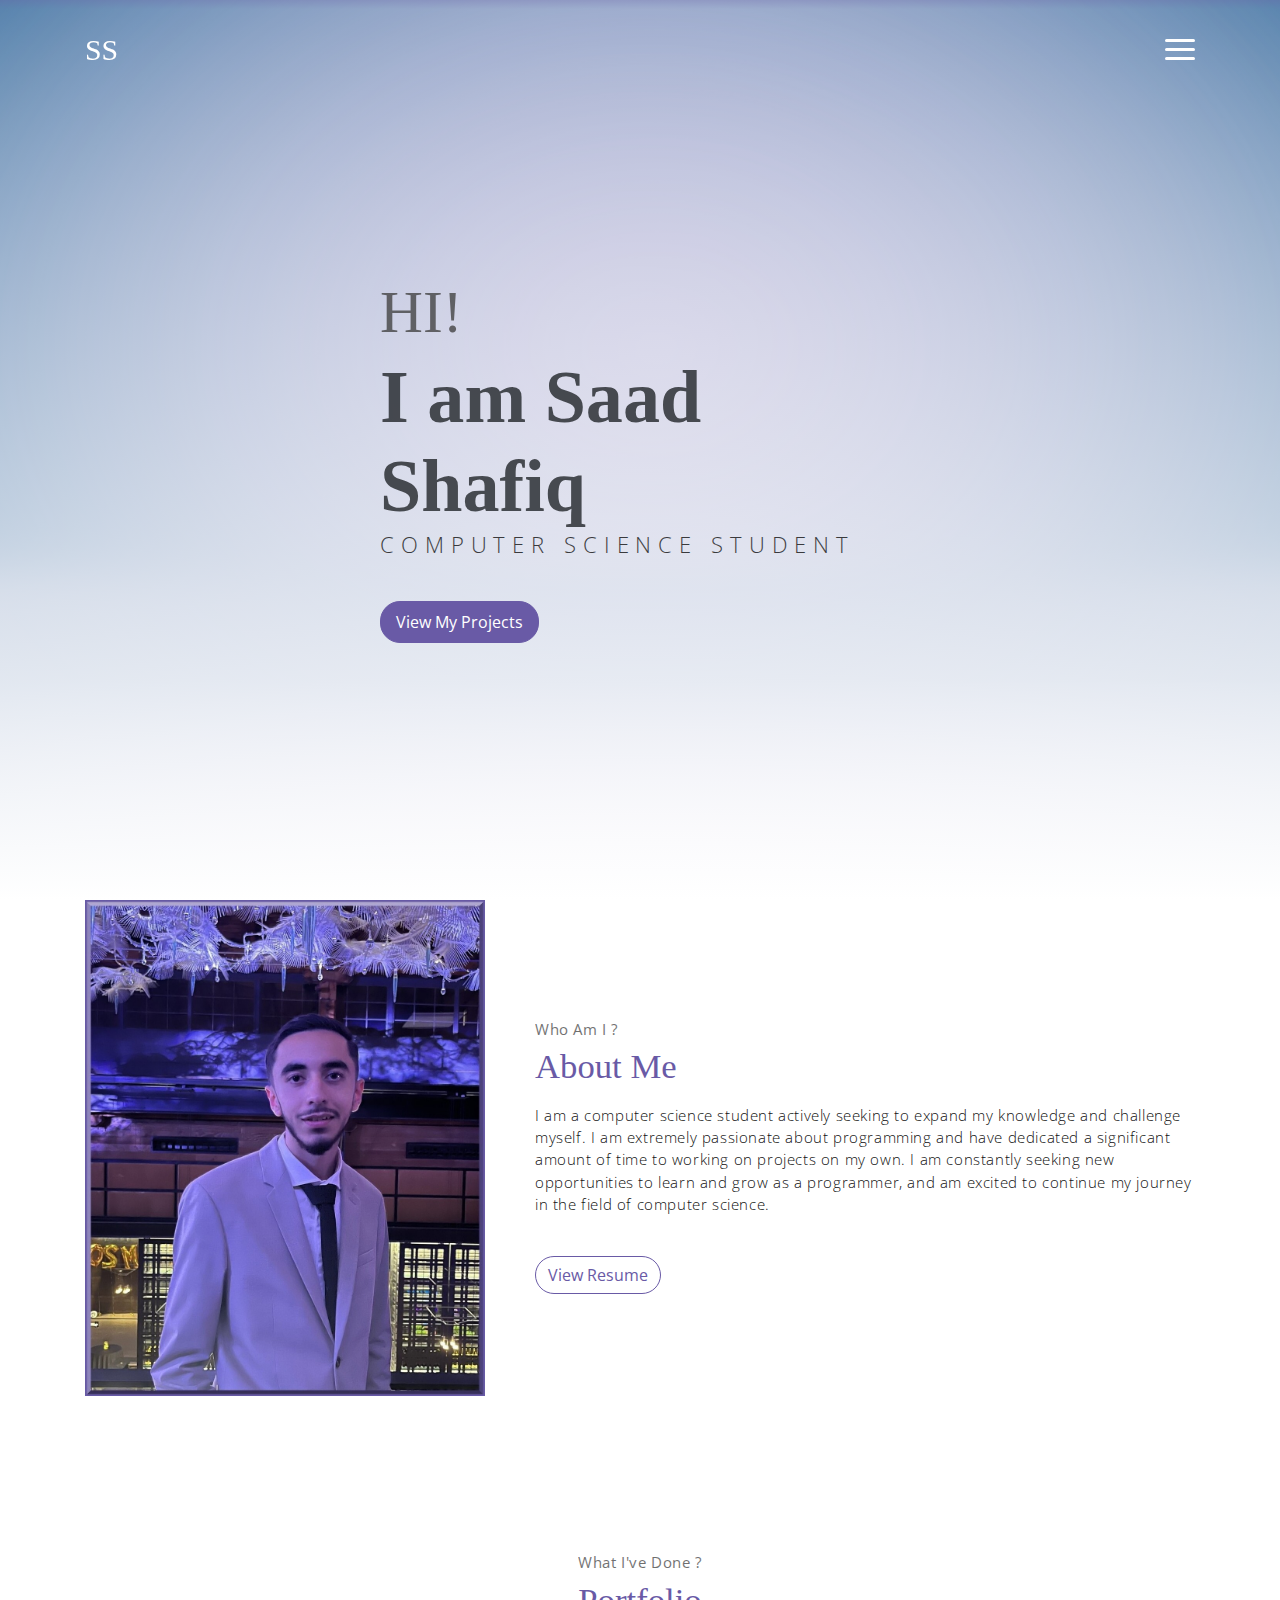
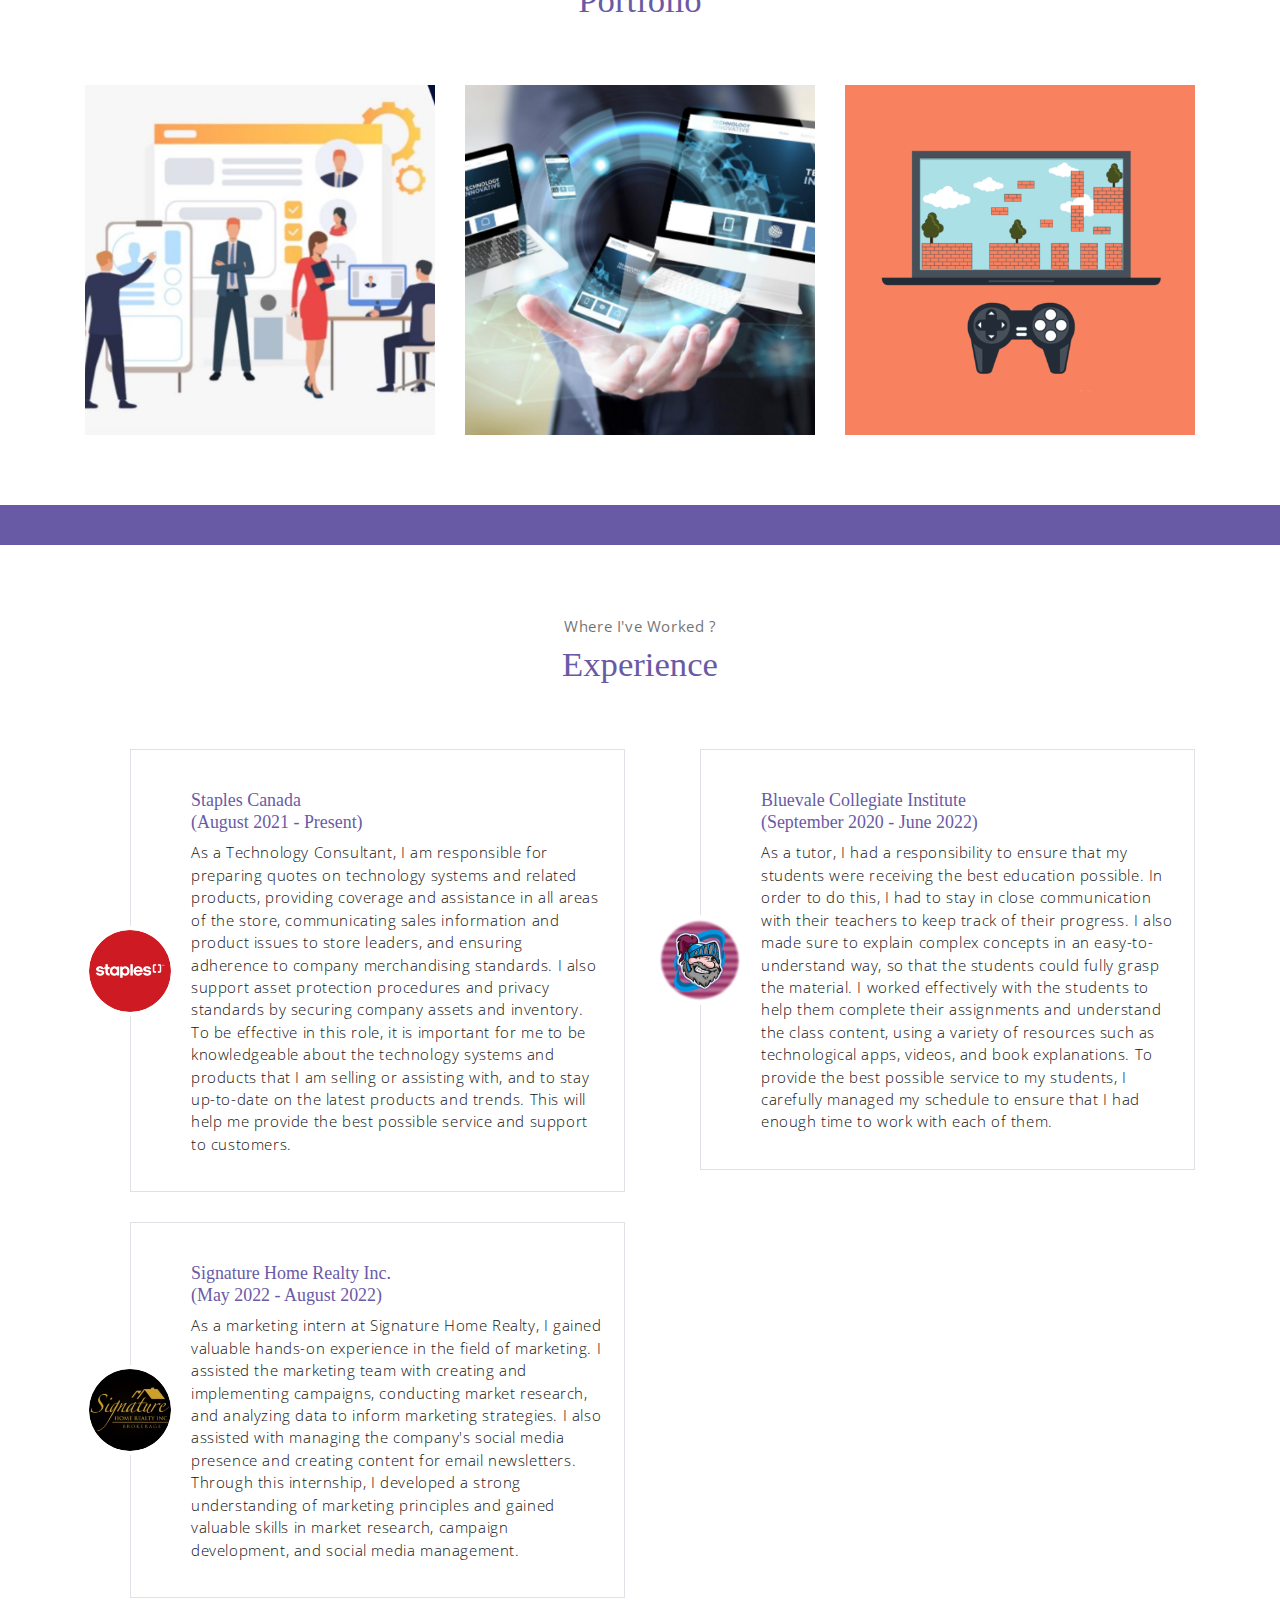
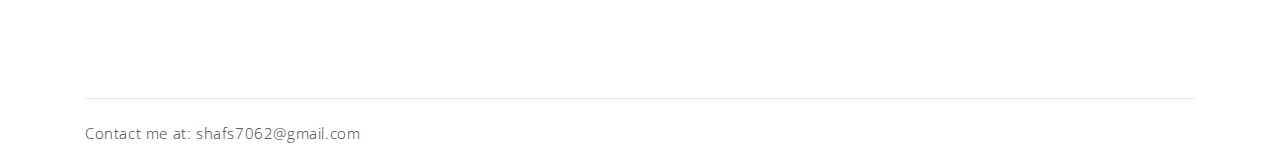
==== commit e75de461: "Updating resume and projects" ====
--- a/Saad Website/meyawo/public_html/index.html
+++ b/Saad Website/meyawo/public_html/index.html
@@ -85,8 +85,8 @@
                         <img src="assets/imgs/folio-1.png" class="portfolio-card-img" alt="Download">    
                         <span class="portfolio-card-overlay">
                             <span class="portfolio-card-caption">
-                                <h4>C Programming</h5>
-                                <p class="font-weight-normal">Grade Calculator</p>
+                                <h4>Data Structures</h5>
+                                <p class="font-weight-normal">Employee Management System</p>
                             </span>                         
                         </span>                     
                     </a>
